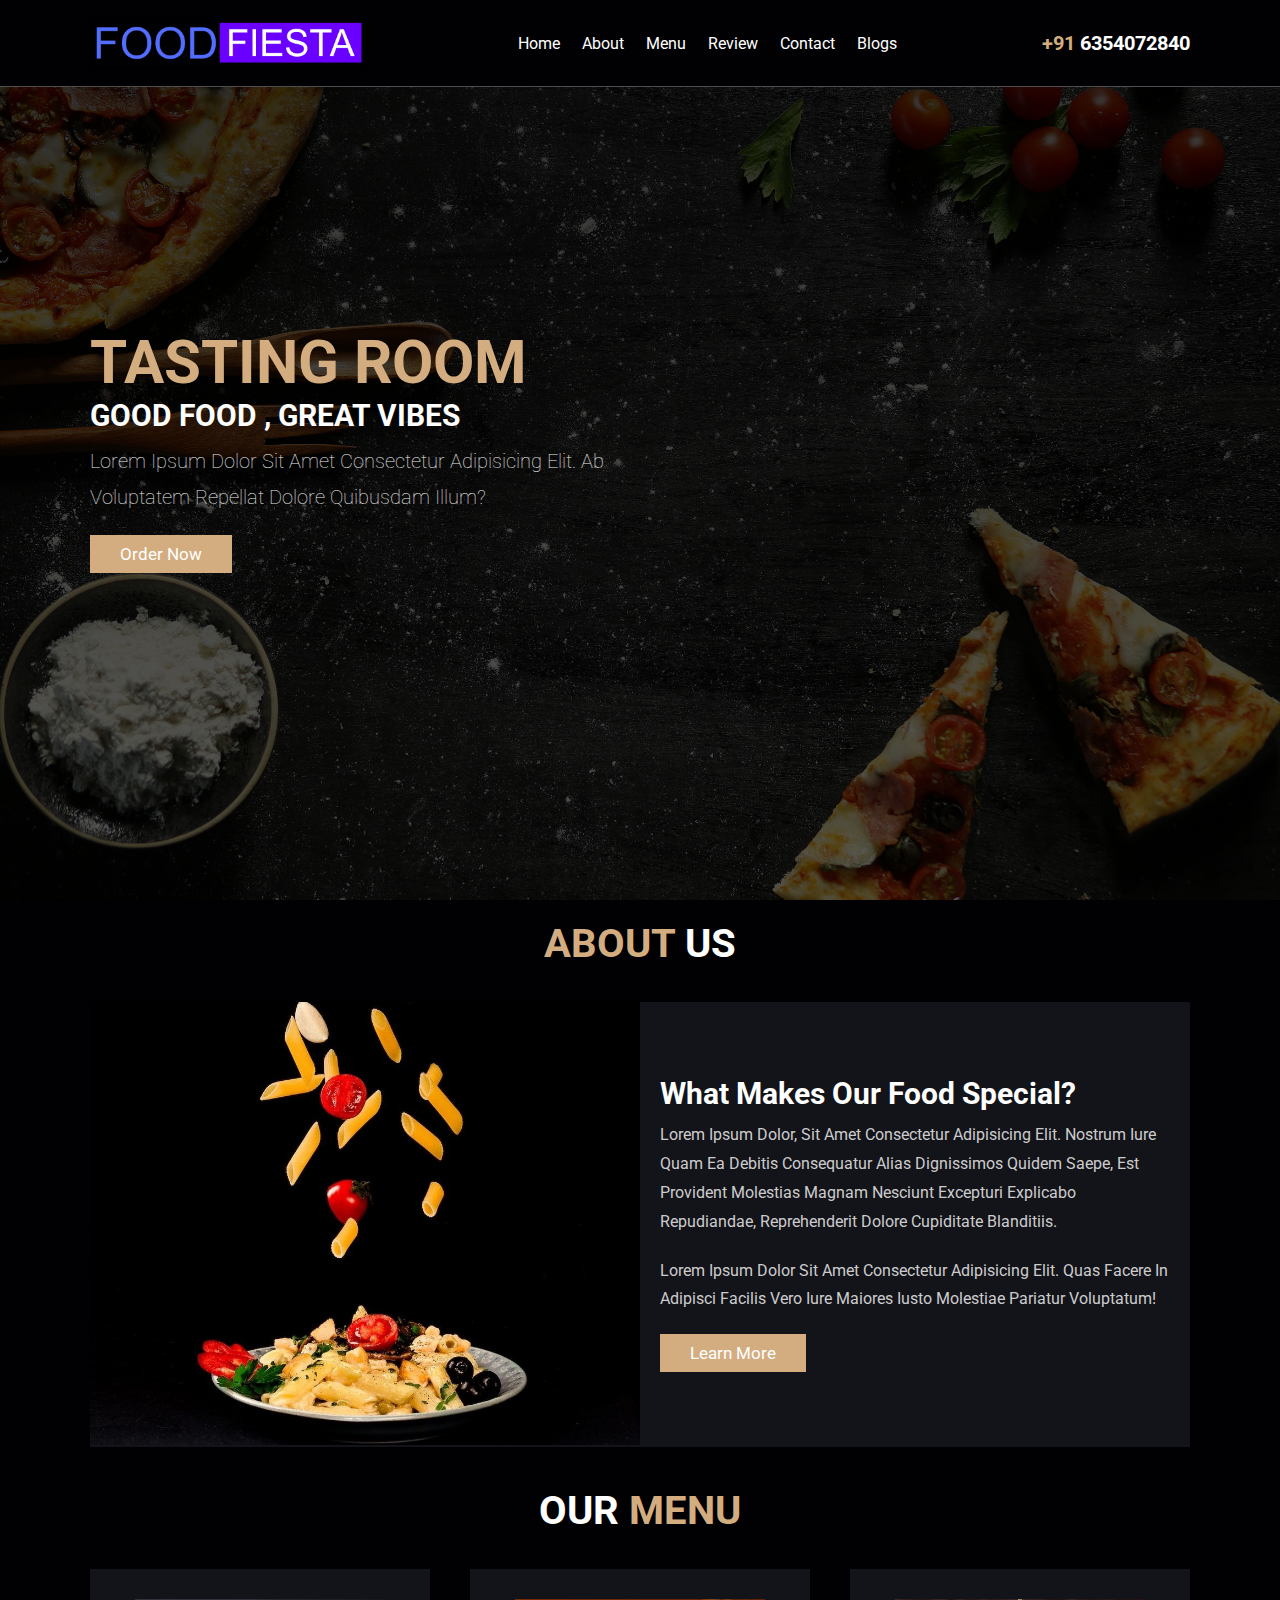
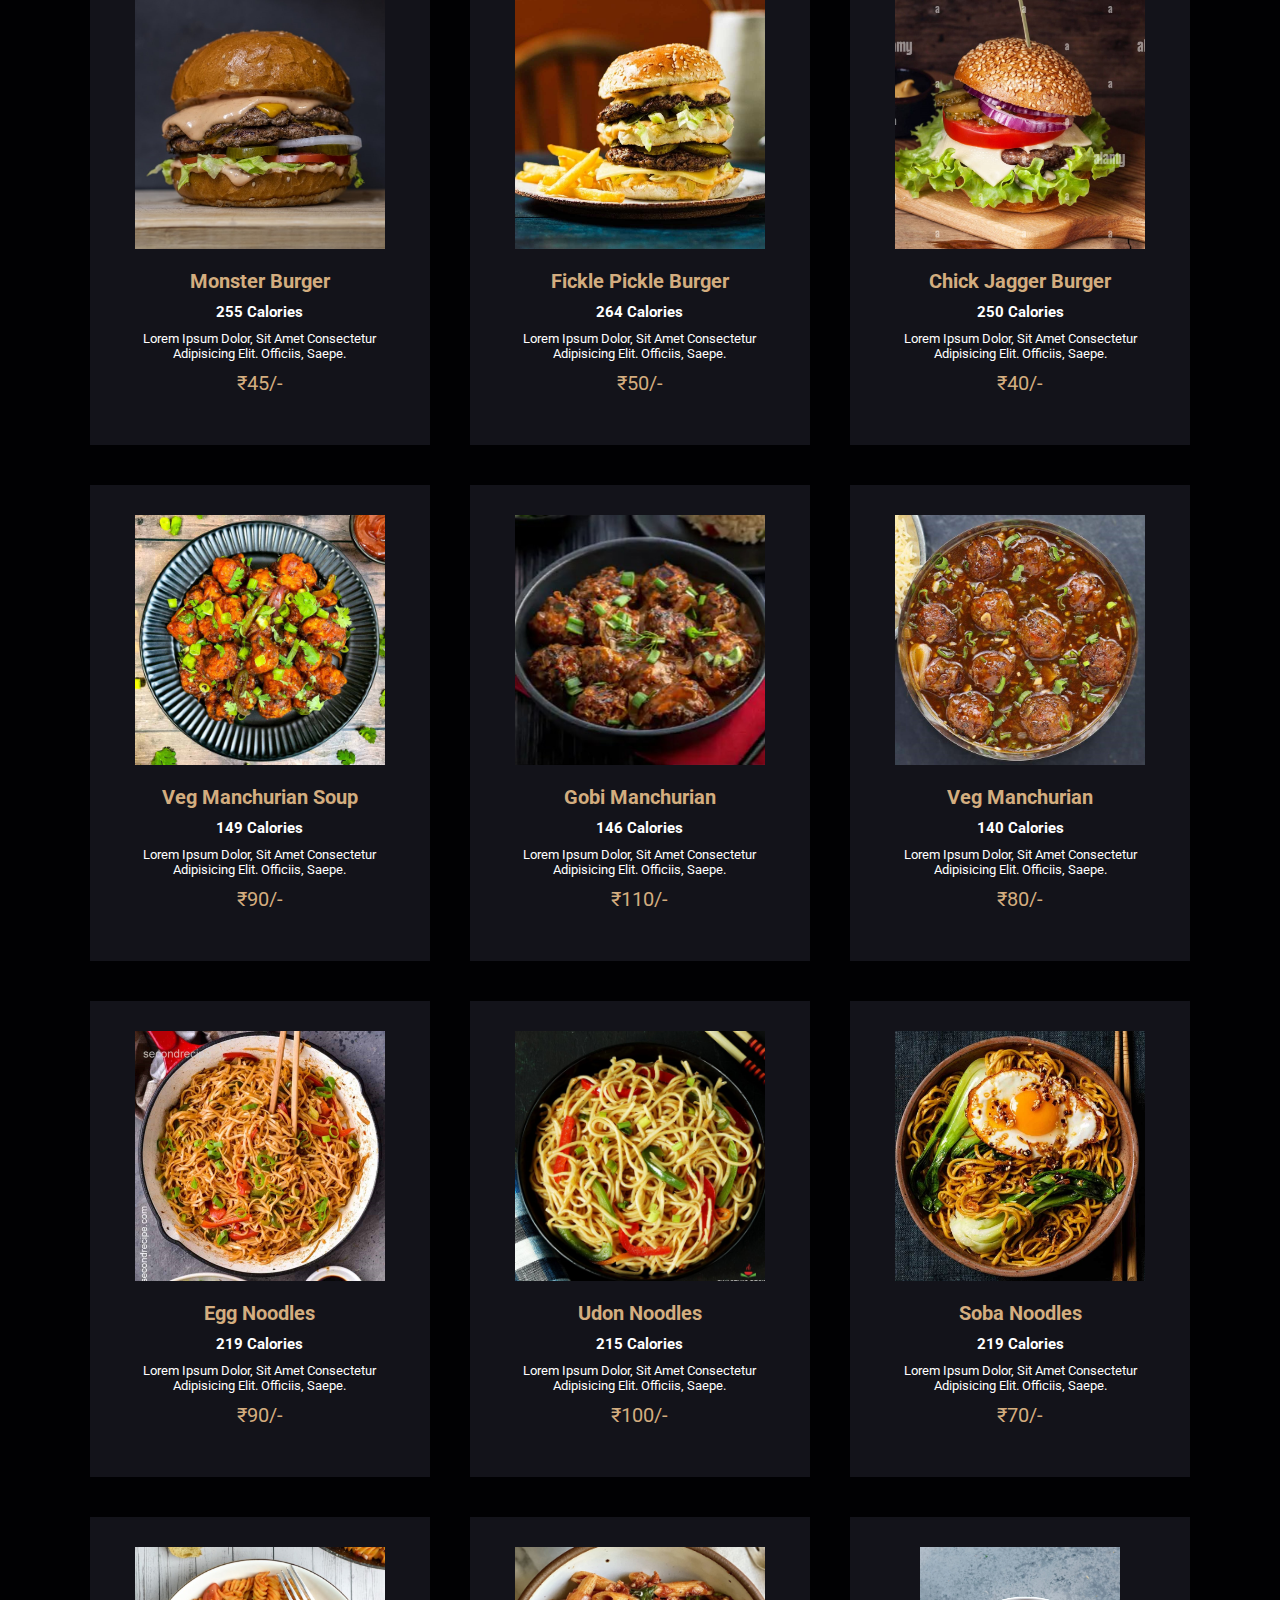
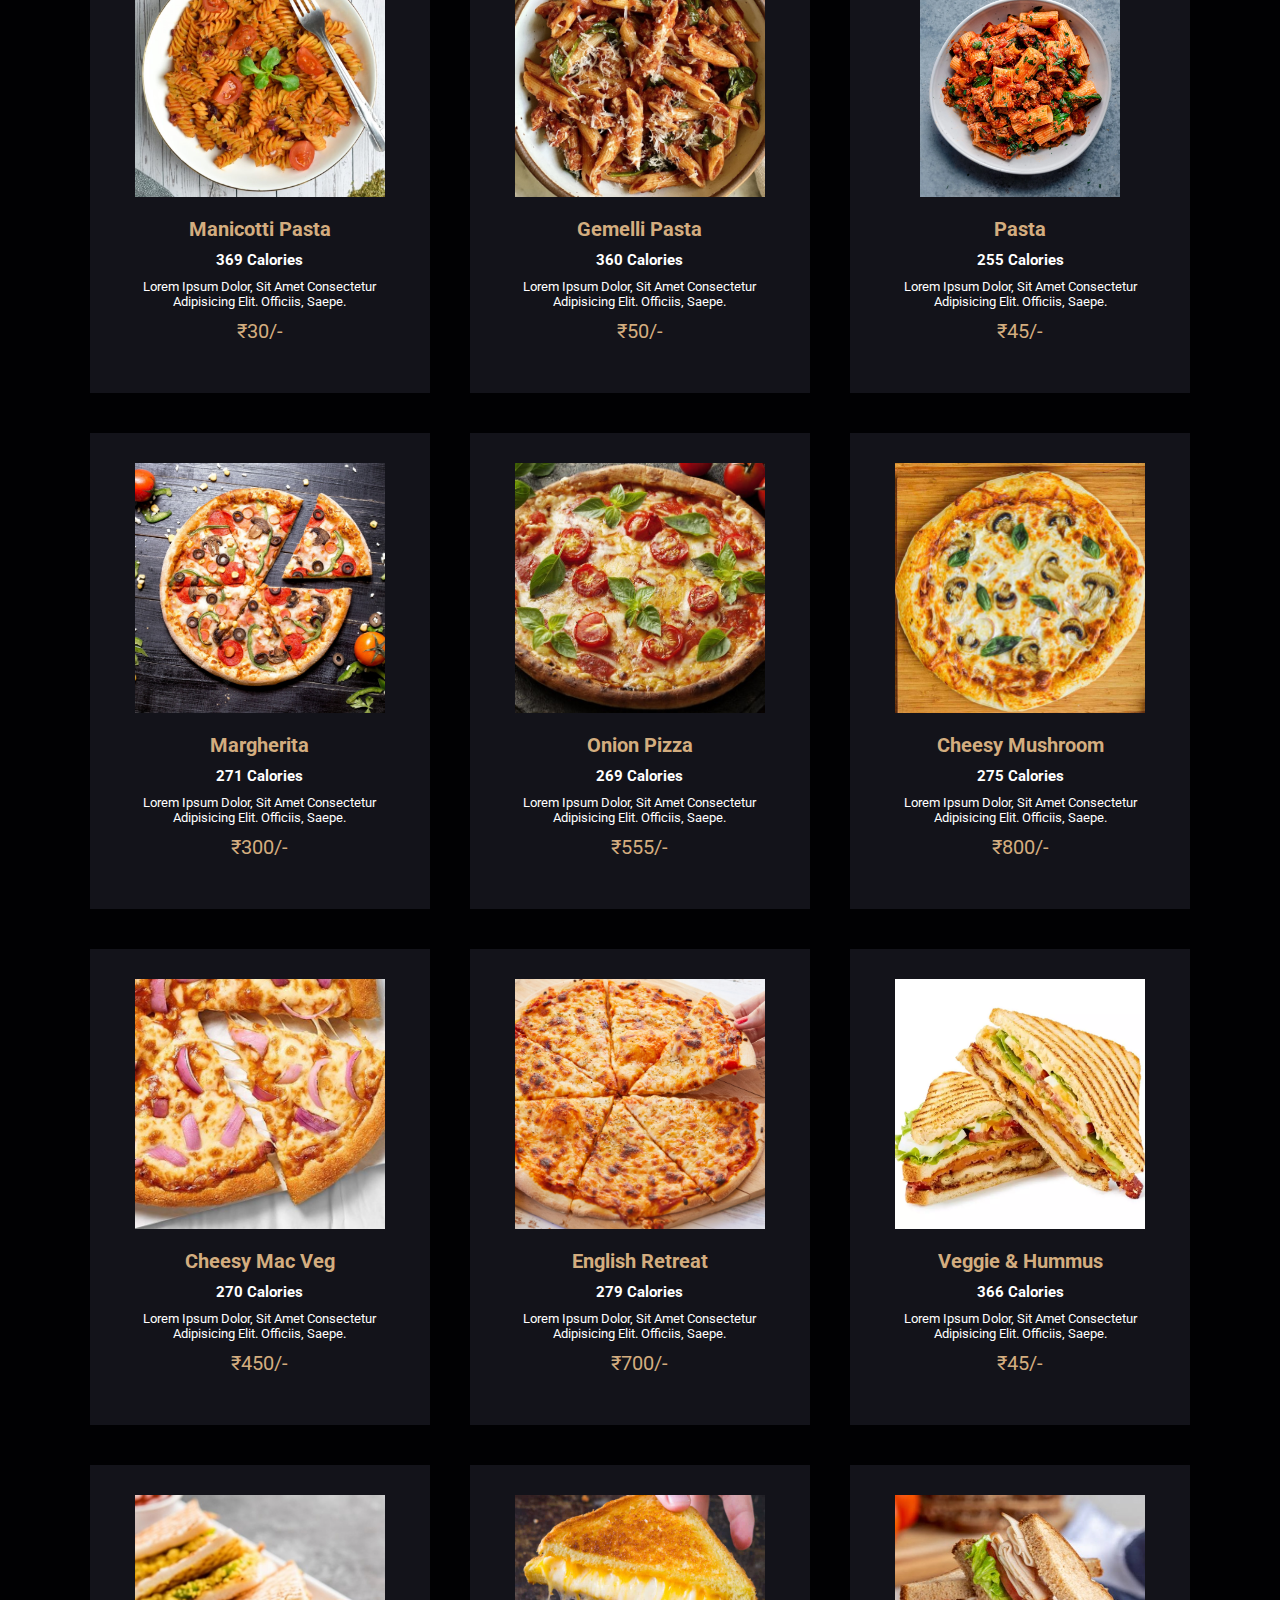
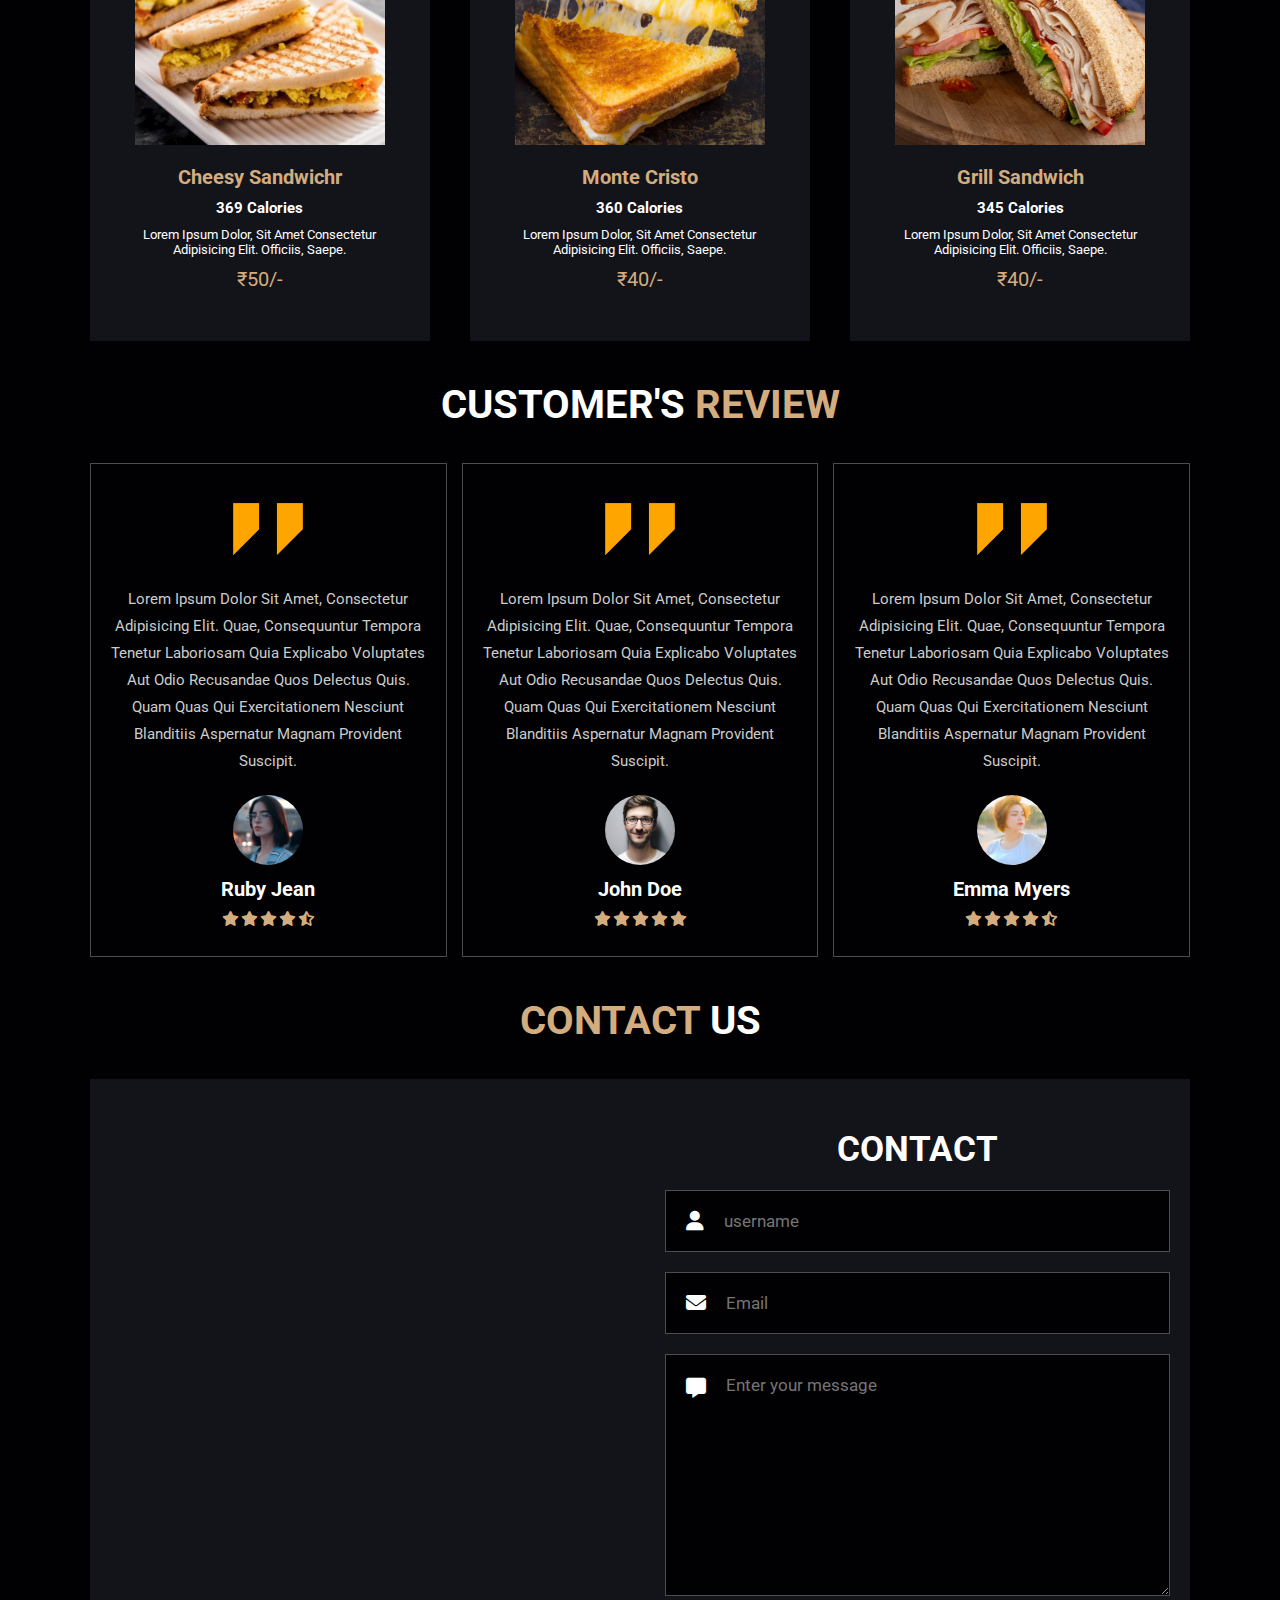
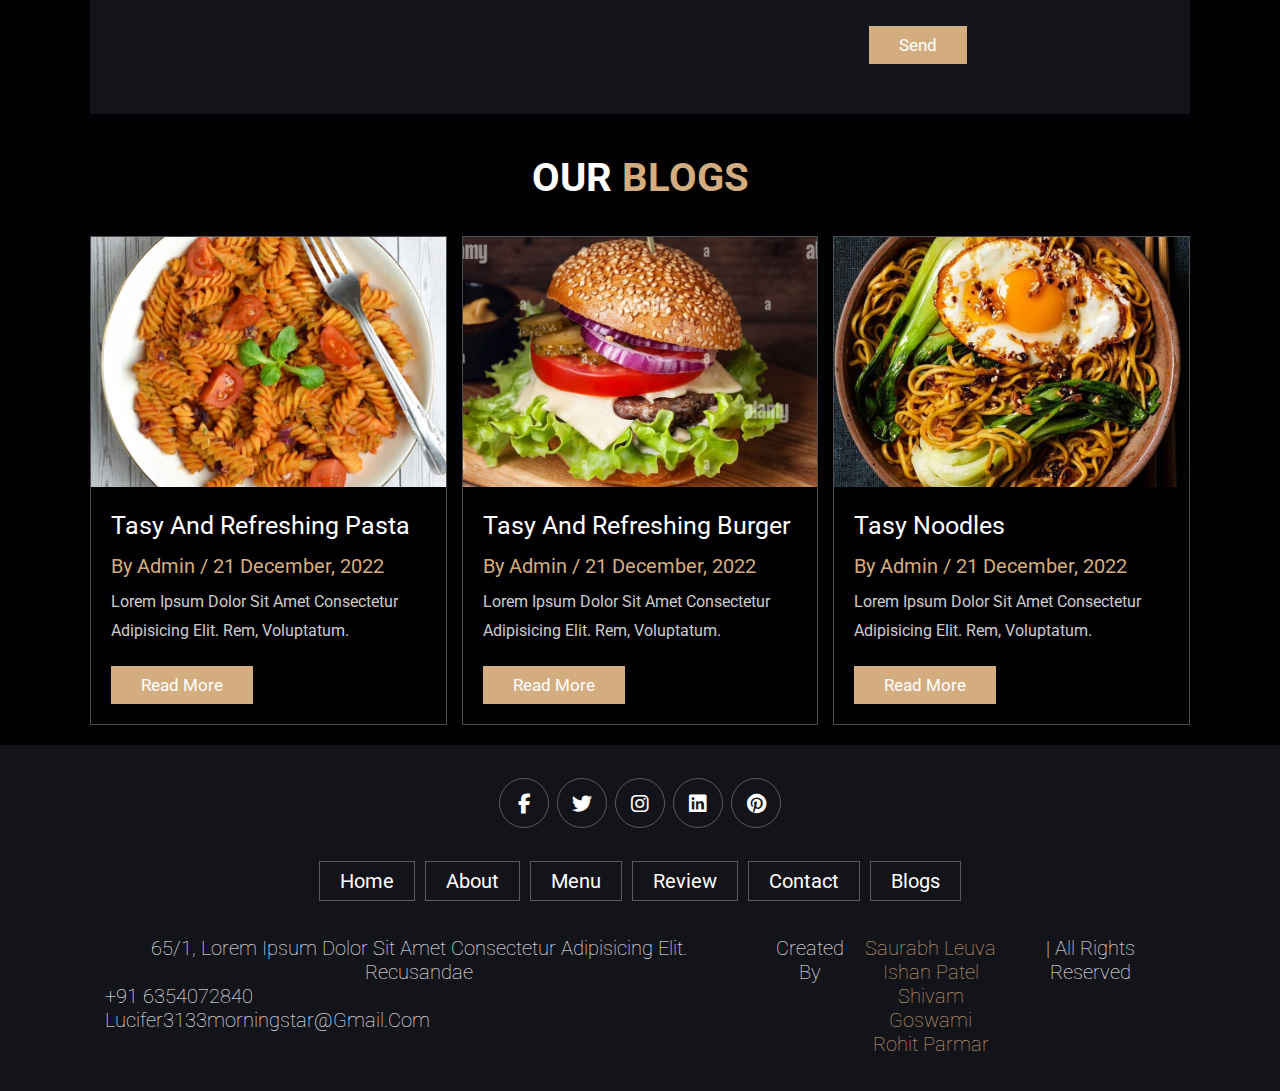
==== index.html @ f341e5fa "first commit" ====
<!DOCTYPE html>
<html lang="en">
<head>
    <meta charset="UTF-8">
    <meta http-equiv="X-UA-Compatible" content="IE=edge">
    <meta name="viewport" content="width=device-width, initial-scale=1.0">
    <title>Online Food Ordering Project | Tasting Room Restaurant</title>
    <!-- -------------------- font awesome link -----------  -->
    <link rel="stylesheet" href="https://cdnjs.cloudflare.com/ajax/libs/font-awesome/6.2.1/css/all.min.css">
    <!-- ----------------------- custom css file -----------------  -->
    <link rel="stylesheet" href="style.css">
</head>
<body>
    
<!-- -------------------------------------------- Header ---------------------------------------  -->

<header class="header">

    <a href="index.html" class="logo">
        <img src="images/logo.png" alt="logo">
    </a>

    <nav class="navbar">
        <a href="#home">home</a>
        <a href="#about">about</a>
        <a href="#menu">menu</a>
        <a href="#review">review</a>
        <a href="#contact">contact</a>
        <a href="#blogs">blogs</a>
    </nav>

    <div>
        <h2 class="number">
            <span class="no">+91</span> 6354072840
        </h2>
    </div>

</header>


<!-- ------------------------------------------ home section -------------------------------------  -->
<section class="home" id="home">

    <div class="content">
        <h3>Tasting Room</h3>
        <h5>good food , great vibes</h5>
        <p>Lorem ipsum dolor sit amet consectetur adipisicing elit. Ab voluptatem repellat dolore quibusdam illum?</p>
        <a href="#menu" class="btn">order now</a>
    </div>

</section>

    
<!-- ------------------------------------------ about section ------------------------------------  -->
<section class="about" id="about">

    <h1 class="heading"><span>about</span> us </h1>

    <div class="row">

        <div class="image">
            <img src="images/aboutbg.jpg" alt="">
        </div>

        <div class="content">
            <h3>what makes our food special?</h3>
            <p>Lorem ipsum dolor, sit amet consectetur adipisicing elit. Nostrum iure quam ea debitis consequatur alias dignissimos quidem saepe, est provident molestias magnam nesciunt excepturi explicabo repudiandae, reprehenderit dolore cupiditate blanditiis.</p>
            <p>Lorem ipsum dolor sit amet consectetur adipisicing elit. Quas facere in adipisci facilis vero iure maiores iusto molestiae pariatur voluptatum!</p>
            <a href="#" class="btn">learn more</a>
        </div>

    </div>

</section>


<!-- ------------------------------------------- Menu -------------------------------------------  -->
<section class="menu" id="menu">

    <h1 class="heading"> our <span>menu</span></h1>

    <div class="box-container">
        <div class="box">
            <img src="images/burger(2).jpg" alt="">
            <div class="content">
                <h3>Monster Burger</h3>
                <h4>255 Calories</h4>
                <p>Lorem ipsum dolor, sit amet consectetur adipisicing elit. Officiis, saepe.</p>
                <div class="price">₹45/-</div>
            </div>
        </div>
        <div class="box">
            <img src="images/burger(3).jpg" alt="">
            <div class="content">
                <h3>Fickle Pickle Burger</h3>
                <h4>264 Calories</h4>
                <p>Lorem ipsum dolor, sit amet consectetur adipisicing elit. Officiis, saepe.</p>
                <div class="price">₹50/-</div>
            </div>
        </div>
        <div class="box">
            <img src="images/burger(4).jpg" alt="">
            <div class="content">
                <h3>Chick Jagger Burger</h3>
                <h4>250 Calories</h4>
                <p>Lorem ipsum dolor, sit amet consectetur adipisicing elit. Officiis, saepe.</p>
                <div class="price">₹40/-</div>
            </div>
        </div>
        <div class="box">
            <img src="images/manchurian(1).jpg" alt="">
            <div class="content">
                <h3>Veg Manchurian Soup</h3>
                <h4>149 Calories</h4>
                <p>Lorem ipsum dolor, sit amet consectetur adipisicing elit. Officiis, saepe.</p>
                <div class="price">₹90/-</div>
            </div>
        </div>
        <div class="box">
            <img src="images/manchurian(2).jpg" alt="">
            <div class="content">
                <h3>Gobi Manchurian</h3>
                <h4>146 Calories</h4>
                <p>Lorem ipsum dolor, sit amet consectetur adipisicing elit. Officiis, saepe.</p>
                <div class="price">₹110/-</div>
            </div>
        </div>
        <div class="box">
            <img src="images/manchurian(3).jpg" alt="">
            <div class="content">
                <h3>Veg Manchurian</h3>
                <h4>140 Calories</h4>
                <p>Lorem ipsum dolor, sit amet consectetur adipisicing elit. Officiis, saepe.</p>
                <div class="price">₹80/-</div>
            </div>
        </div>
        <div class="box">
            <img src="images/noodles(1).jpg" alt="">
            <div class="content">
                <h3>Egg Noodles</h3>
                <h4>219 Calories</h4>
                <p>Lorem ipsum dolor, sit amet consectetur adipisicing elit. Officiis, saepe.</p>
                <div class="price">₹90/-</div>
            </div>
        </div>
        <div class="box">
            <img src="images/noodles(2).jpg" alt="">
            <div class="content">
                <h3>Udon Noodles</h3>
                <h4>215 Calories</h4>
                <p>Lorem ipsum dolor, sit amet consectetur adipisicing elit. Officiis, saepe.</p>
                <div class="price">₹100/-</div>
            </div>
        </div>
        <div class="box">
            <img src="images/noodles(3).jpg" alt="">
            <div class="content">
                <h3>Soba Noodles</h3>
                <h4>219 Calories</h4>
                <p>Lorem ipsum dolor, sit amet consectetur adipisicing elit. Officiis, saepe.</p>
                <div class="price">₹70/-</div>
            </div>
        </div>
        <div class="box">
            <img src="images/pasta(2).jpg" alt="">
            <div class="content">
                <h3>Manicotti Pasta</h3>
                <h4>369 Calories</h4>
                <p>Lorem ipsum dolor, sit amet consectetur adipisicing elit. Officiis, saepe.</p>
                <div class="price">₹30/-</div>
            </div>
        </div>
        <div class="box">
            <img src="images/pasta(4).jpg" alt="">
            <div class="content">
                <h3>Gemelli Pasta</h3>
                <h4>360 Calories</h4>
                <p>Lorem ipsum dolor, sit amet consectetur adipisicing elit. Officiis, saepe.</p>
                <div class="price">₹50/-</div>
            </div>
        </div>
        <div class="box">
            <img src="images/pasta(3).webp" alt="">
            <div class="content">
                <h3>pasta</h3>
                <h4>255 Calories</h4>
                <p>Lorem ipsum dolor, sit amet consectetur adipisicing elit. Officiis, saepe.</p>
                <div class="price">₹45/-</div>
            </div>
        </div>
        <div class="box">
            <img src="images/pizza(1).jpg" alt="">
            <div class="content">
                <h3>Margherita</h3>
                <h4>271 Calories</h4>
                <p>Lorem ipsum dolor, sit amet consectetur adipisicing elit. Officiis, saepe.</p>
                <div class="price">₹300/-</div>
            </div>
        </div>
        <div class="box">
            <img src="images/pizza(2).jpg" alt="">
            <div class="content">
                <h3>Onion Pizza</h3>
                <h4>269 Calories</h4>
                <p>Lorem ipsum dolor, sit amet consectetur adipisicing elit. Officiis, saepe.</p>
                <div class="price">₹555/-</div>
            </div>
        </div>
        <div class="box">
            <img src="images/pizza(3).jpg" alt="">
            <div class="content">
                <h3>Cheesy Mushroom</h3>
                <h4>275 Calories</h4>
                <p>Lorem ipsum dolor, sit amet consectetur adipisicing elit. Officiis, saepe.</p>
                <div class="price">₹800/-</div>
            </div>
        </div>
        <div class="box">
            <img src="images/pizza(4).jpg" alt="">
            <div class="content">
                <h3>Cheesy Mac Veg</h3>
                <h4>270 Calories</h4>
                <p>Lorem ipsum dolor, sit amet consectetur adipisicing elit. Officiis, saepe.</p>
                <div class="price">₹450/-</div>
            </div>
        </div>
        <div class="box">
            <img src="images/pizza(5).jpg" alt="">
            <div class="content">
                <h3>English Retreat</h3>
                <h4>279 Calories</h4>
                <p>Lorem ipsum dolor, sit amet consectetur adipisicing elit. Officiis, saepe.</p>
                <div class="price">₹700/-</div>
            </div>
        </div>
        <div class="box">
            <img src="images/sandwich(1).webp" alt="">
            <div class="content">
                <h3>Veggie & Hummus</h3>
                <h4>366 Calories</h4>
                <p>Lorem ipsum dolor, sit amet consectetur adipisicing elit. Officiis, saepe.</p>
                <div class="price">₹45/-</div>
            </div>
        </div>
        <div class="box">
            <img src="images/sandwich(2).jpg" alt="">
            <div class="content">
                <h3>Cheesy Sandwichr</h3>
                <h4>369 Calories</h4>
                <p>Lorem ipsum dolor, sit amet consectetur adipisicing elit. Officiis, saepe.</p>
                <div class="price">₹50/-</div>
            </div>
        </div>
        <div class="box">
            <img src="images/sandwich(4).jpg" alt="">
            <div class="content">
                <h3>Monte Cristo</h3>
                <h4>360 Calories</h4>
                <p>Lorem ipsum dolor, sit amet consectetur adipisicing elit. Officiis, saepe.</p>
                <div class="price">₹40/-</div>
            </div>
        </div>
        <div class="box">
            <img src="images/sandwich(5).jpg" alt="">
            <div class="content">
                <h3>grill sandwich</h3>
                <h4>345 Calories</h4>
                <p>Lorem ipsum dolor, sit amet consectetur adipisicing elit. Officiis, saepe.</p>
                <div class="price">₹40/-</div>
            </div>
        </div>
    </div>

</section>


 <!-- ------------------------------------------ review section ------------------------------------  -->
<section class="review" id="review">

    <h1 class="heading"> customer's <span>review</span></h1>

    <div class="box-container">

        <div class="box">
            <img src="images/quote.png" alt="" class="quote">
            <p>Lorem ipsum dolor sit amet, consectetur adipisicing elit. Quae, consequuntur tempora tenetur laboriosam quia explicabo voluptates aut odio recusandae quos delectus quis. Quam quas qui exercitationem nesciunt blanditiis aspernatur magnam provident suscipit.</p>
            <img src="images/review(2).jpg" alt="" class="user">
            <h3>ruby jean</h3>
            <div class="stars">
                <i class="fas fa-star"></i>
                <i class="fas fa-star"></i>
                <i class="fas fa-star"></i>
                <i class="fas fa-star"></i>
                <i class="fas fa-star-half-alt"></i>
            </div>
        </div>

        <div class="box">
            <img src="images/quote.png" alt="" class="quote">
            <p>Lorem ipsum dolor sit amet, consectetur adipisicing elit. Quae, consequuntur tempora tenetur laboriosam quia explicabo voluptates aut odio recusandae quos delectus quis. Quam quas qui exercitationem nesciunt blanditiis aspernatur magnam provident suscipit.</p>
            <img src="images/review(1).jpg" alt="" class="user">
            <h3>john doe</h3>
            <div class="stars">
                <i class="fas fa-star"></i>
                <i class="fas fa-star"></i>
                <i class="fas fa-star"></i>
                <i class="fas fa-star"></i>
                <i class="fas fa-star"></i>
            </div>
        </div>

        <div class="box">
            <img src="images/quote.png" alt="" class="quote">
            <p>Lorem ipsum dolor sit amet, consectetur adipisicing elit. Quae, consequuntur tempora tenetur laboriosam quia explicabo voluptates aut odio recusandae quos delectus quis. Quam quas qui exercitationem nesciunt blanditiis aspernatur magnam provident suscipit.</p>
            <img src="images/review(3).jpg" alt="" class="user">
            <h3>emma myers</h3>
            <div class="stars">
                <i class="fas fa-star"></i>
                <i class="fas fa-star"></i>
                <i class="fas fa-star"></i>
                <i class="fas fa-star"></i>
                <i class="fas fa-star-half-alt"></i>
            </div>
        </div>

    </div>

</section>


 <!-- ------------------------------------------ contact section -----------------------------------  -->
<section class="contact" id="contact">

    <h1 class="heading"><span>contact</span> us </h1>

    <div class="row">

        <iframe class="map" src="https://www.google.com/maps/embed?pb=!1m18!1m12!1m3!1d18937.63071170822!2d72.53918332712328!3d23.70104529142468!2m3!1f0!2f0!3f0!3m2!1i1024!2i768!4f13.1!3m3!1m2!1s0x395c4fe0be5bfbab%3A0xfc8dd1ffd166b43b!2sVisnagar%2C%20Gujarat%20384315!5e1!3m2!1sen!2sin!4v1673158131034!5m2!1sen!2sin" allowfullscreen="" loading="lazy" referrerpolicy="no-referrer-when-downgrade"></iframe>

        <form action="https://formspree.io/f/mayzpkwr" method="POST">
            <h3>contact</h3>
            <div class="inputbox">
                <span class="fas fa-user"></span>
                <input type="text" placeholder="username" name="username" required>
            </div>
            <div class="inputbox">
                <span class="fas fa-envelope"></span>
                <input type="email" placeholder="Email" name="email" required>
            </div>
            <div class="messagebox">
                <span class="fas fa-message"></span>
                <textarea name="message" cols="60" rows="10" placeholder="Enter your message" required></textarea>
            </div>
            <input type="submit" value="send" class="btn">
        </form>

    </div>

</section>


 <!-- ------------------------------------------ blogs section -------------------------------------  -->
<section class="blogs" id="blogs">

    <h1 class="heading"> our <span>blogs</span></h1>

    <div class="box-container">

        <div class="box">
            <div class="image">
                <img src="images/pasta(2).jpg" alt="">
            </div>
            <div class="content">
                <a href="#" class="title">tasy and refreshing pasta</a>
                <span>by admin / 21 december, 2022</span>
                <p>Lorem ipsum dolor sit amet consectetur adipisicing elit. Rem, voluptatum.</p>
                <a href="#" class="btn">read more</a>
            </div>
        </div>

        <div class="box">
            <div class="image">
                <img src="images/burger(4).jpg" alt="">
            </div>
            <div class="content">
                <a href="#" class="title">tasy and refreshing burger</a>
                <span>by admin / 21 december, 2022</span>
                <p>Lorem ipsum dolor sit amet consectetur adipisicing elit. Rem, voluptatum.</p>
                <a href="#" class="btn">read more</a>
            </div>
        </div>

        <div class="box">
            <div class="image">
                <img src="images/noodles(3).jpg" alt="">
            </div>
            <div class="content">
                <a href="#" class="title">tasy noodles</a>
                <span>by admin / 21 december, 2022</span>
                <p>Lorem ipsum dolor sit amet consectetur adipisicing elit. Rem, voluptatum.</p>
                <a href="#" class="btn">read more</a>
            </div>
        </div>

    </div>

</section>


 <!-- ------------------------------------------ footer --------------------------------------------  -->
<section class="footer">

    <div class="share">
        <a href="#" class="fab fa-facebook-f"></a>
        <a href="#" class="fab fa-twitter"></a>
        <a href="#" class="fab fa-instagram"></a>
        <a href="#" class="fab fa-linkedin"></a>
        <a href="#" class="fab fa-pinterest"></a>
    </div>

    <div class="links">
        <a href="#home">home</a>
        <a href="#about">about</a>
        <a href="#menu">menu</a>
        <a href="#review">review</a>
        <a href="#contact">contact</a>
        <a href="#blogs">blogs</a>
    </div>

    <div class="fotter-bottom">
        <div class="footer-add">
            <div>65/1, Lorem ipsum dolor sit amet consectetur adipisicing elit. Recusandae</div>
            <div>+91 6354072840</div>
            <div>lucifer3133morningstar@gmail.com</div>
        </div>
        <div class="credit">
            <div>created by </div>
            <div class="credit-names"><span>Saurabh Leuva</span>
            <span>Ishan Patel</span>
            <span>Shivam Goswami</span>
            <span>Rohit Parmar</span></div>
            <div>| all rights reserved</div>
        </div>
    </div>

    

</section>


</body>
</html>
---- style.css ----
@import url('https://fonts.googleapis.com/css2?family=Roboto:wght@100;300;400;500;700&display=swap');

:root{
    --main-color:#d3ad7f;
    --black:#13131a;
    --bg:#010103;
    --border:.1rem solid rgba(255,255,255,.3);
}

*{
    font-family: 'Roboto', sans-serif;
    margin: 0;
    padding: 0;
    box-sizing: border-box;
    outline: none;
    border: none;
    text-decoration: none;
    text-transform: capitalize;
    transition: .2s linear;
}

html{
    font-size: 62.5%;
    overflow-x: hidden;
    scroll-padding-top: 9rem;
    scroll-behavior: smooth;
}

html::-webkit-scrollbar{
    width: .8rem;
}

html::-webkit-scrollbar-track{
    background: transparent;
}

html::-webkit-scrollbar-thumb{
    background: #fff;
    border-radius: 5rem;
}

body{
    background: var(--bg);
}

section{
    padding: 2rem 7%;
}

.heading{
    text-align: center;
    color: #fff;
    text-transform: uppercase;
    padding-bottom: 3.5rem;
    font-size: 4rem;
}

.heading span{
    color: var(--main-color);
    text-transform: uppercase;
}

.btn{
    margin-top: 1rem;
    display: inline-block;
    padding: .9rem 3rem;
    font-size: 1.7rem;
    color: #fff;
    background: var(--main-color);
    cursor: pointer;
}

.btn:hover{
    letter-spacing: .2rem;
}

 /* ------------------------------------------------------ header -------------------------------------------  */

.header{
    background: var(--bg);
    display: flex;
    align-items: center;
    justify-content: space-between;
    padding: 0.2rem 7%;
    border-bottom: var(--border);
    position: fixed;
    top: 0; left: 0; right: 0;
    z-index: 1000;
}

.header .logo img{
    height: 8rem;
}

.header .navbar a{
    margin: 0 1rem;
    font-size: 1.6rem;
    color: #fff;
}

.header .navbar a:hover{
    color: var(--main-color);
    border-bottom: .1rem solid var(--main-color);
    padding-bottom: .5rem;
}

.header .number{
    color: white;
    font-size: 2rem;
}

.header .no{
    color: var(--main-color);
    font-size: 2rem;
}


 /* ----------------------------------------- home section --------------------------------------------------  */

.home{
    min-height: 100vh;
    display: flex;
    align-items: center;
    background: linear-gradient(rgba(0,0,0,0.8),rgba(0,0,0,0.65)),url(images/headerbg.jpg) no-repeat;
    background-size: cover;
    background-position: center;
}

.home .content{
    max-width: 60rem;
}

.home .content h3{
    font-size: 6rem;
    text-transform: uppercase;
    color: var(--main-color);
}

.home .content h5{
    font-size: 3rem;
    text-transform: uppercase;
    color: #fff;
}

.home .content p{
    font-size: 2rem;
    font-weight: lighter;
    line-height: 1.8;
    padding: 1rem 0;
    color: #eee;
}

 /* ------------------------------------------ about section ----------------------------------  */

.about .row{
    display: flex;
    align-items: center;
    background: var(--black);
    flex-wrap: wrap;
}

.about .row .image{
    flex: 1 1 45rem;
}

.about .row .image img{
    width: 100%;
}

.about .row .content{
    flex: 1 1 45rem;
    padding: 2rem;
}

.about .row .content h3{
    font-size: 3rem;
    color: #fff;
}

.about .row .content p{
    font-size: 1.6rem;
    color: #ccc;
    padding: 1rem 0;
    line-height: 1.8;
}

/* ------------------------------------ menu --------------------------  */

.menu .box-container{
    display: grid;
    grid-template-columns: repeat(auto-fit, minmax(26rem, 1fr));
    gap: 4rem;
}

.menu .box-container .box{
    display: flex;
    flex-direction: column;
    padding: 3rem;
    text-align: center;
    align-items: center;
    background-color: var(--black);
    transition: 0.5s;
}

.menu .box-container .box img{
    height: 25rem;
    inline-size: fit-content;
}

.menu .box-container .box .content{
    color: #fff;
    margin: 2rem;
}

.menu .box-container .box .content h3{
    font-size: 2rem;
    color: var(--main-color);
}

.menu .box-container .box .content h4{
    font-size: 1.5rem;
    margin: 1rem;
}

.menu .box-container .box .content p{
    font-size: 1.3rem;
}

.menu .box-container .box .content .price{
    font-size: 2rem;
    margin-top: 1rem;
    color: var(--main-color);
}





 /* --------------------------------- review section -----------------------------------  */

.review .box-container{
    display: grid;
    grid-template-columns: repeat(auto-fit, minmax(30rem, 1fr));
    gap: 1.5rem;
}

.review .box-container .box{
    border: var(--border);
    text-align: center;
    padding: 3rem 2rem;
}

.review .box-container .box .quote{
    height: 7rem;
    width: 7rem;
}

.review .box-container .box p{
    font-size: 1.5rem;
    line-height: 1.8;
    color: #ccc;
    padding: 2rem 0;
}

.review .box-container .box .user{
    height: 7rem;
    width: 7rem;
    border-radius: 50%;
    object-fit: cover;
}

.review .box-container .box h3{
    padding: 1rem 0;
    font-size: 2rem;
    color: #fff;
}

.review .box-container .box .stars i{
    font-size: 1.5rem;
    color: var(--main-color);
}

 /* --------------------------------- contact section -----------------------  */

.contact .row{
    display: flex;
    background: var(--black);
    flex-wrap: wrap;
    gap: 1rem;
}

.contact .row .map{
    flex: 1 1 45rem;
    width: 100%;
    object-fit: cover;
}

.contact .row form{
    flex: 1 1 45rem;
    padding: 5rem 2rem;
    text-align: center;
}

.contact .row form h3{
    text-transform: uppercase;
    font-size: 3.5rem;
    color: #fff;
}

.contact .row form .inputbox{
    display: flex;
    align-items: center;
    margin-top: 2rem;
    margin-bottom: 2rem;
    background: var(--bg);
    border: var(--border);
}

.contact .row form .inputbox span{
    color: #fff;
    font-size: 2rem;
    padding-left: 2rem;
}

.contact .row form .inputbox input{
    width: 100%;
    padding: 2rem;
    font-size: 1.7rem;
    color: #fff;
    text-transform: none;
    background: none;
}

.contact .row form .messagebox{
    display: flex;
    margin-top: 2rem;
    margin-bottom: 2rem;
    background: var(--bg);
    border: var(--border);
}

.contact .row form .messagebox span{
    color: #fff;
    font-size: 2rem;
    padding: 2.3rem 0 0 2rem;
}

.contact .row form .messagebox textarea{
    width: 100%;
    padding: 2rem;
    font-size: 1.7rem;
    color: #fff;
    text-transform: none;
    background: none;
}

/* ----------------------------------- blogs section -------------------------------------  */

.blogs .box-container{
    display: grid;
    grid-template-columns: repeat(auto-fit, minmax(30rem, 1fr));
    gap: 1.5rem;
}

.blogs .box-container .box{
    border: var(--border);
}

.blogs .box-container .box .image{
    height: 25rem;
    overflow: hidden;
    width: 100%;
}

.blogs .box-container .box .image img{
    height: 100%;
    object-fit: cover;
    width: 100%;
}

.blogs .box-container .box:hover .image img{
    transform: scale(1.2);
}

.blogs .box-container .box .content{
    padding: 2rem;
}

.blogs .box-container .box .content .title{
    font-size: 2.5rem;
    line-height: 1.5;
    color: #fff;
}

.blogs .box-container .box .content .title:hover{
    color: var(--main-color);
}

.blogs .box-container .box .content span{
    color: var(--main-color);
    display: block;
    padding-top: 1rem;
    font-size: 2rem;
}

.blogs .box-container .box .content p{
    font-size: 1.6rem;
    line-height: 1.8;
    color: #ccc;
    padding: 1rem 0;
}


/* --------------------------------------------- footer -------------------------------  */

.footer{
    background: var(--black);
    text-align: center;
}

.footer .share{
    padding: 1rem 0;
}

.footer .share a{
    height: 5rem;
    width: 5rem;
    line-height: 5rem;
    font-size: 2rem;
    color: #fff;
    border: var(--border);
    margin: .3rem;
    border-radius: 50%;
}

.footer .share a:hover{
    background: var(--main-color);
}

.footer .links{
    display: flex;
    justify-content: center;
    flex-wrap: wrap;
    padding: 2rem 0;
    gap: 1rem;
}

.footer .links a{
    padding: .7rem 2rem;
    color: #fff;
    border: var(--border);
    font-size: 2rem;
}

.footer .links a:hover{
    background: var(--main-color);
}

.fotter-bottom{
    display: flex;
    justify-content: space-between;
}

.footer-add{
    display: flex;
    flex-direction: column;
    align-items: flex-start;
    font-size: 2rem;
    color: #fff;
    font-weight: lighter;
    padding: 1.5rem;
}

.footer .credit{
    display: flex;
    justify-content: center;
    font-size: 2rem;
    color: #fff;
    font-weight: lighter;
    padding: 1.5rem;
}

.footer .credit span{
    color: var(--main-color);
}

.credit-names{
    display: flex;
    flex-direction: column;
}


/* ----------------------------------- media queries ---------------------  */

@media (max-width:991px){
    
    html{
        font-size: 55%;
    }

    .header{
        padding: 1.5rem 2rem;
    }

    section{
        padding: 2rem;
    }

}

@media (max-width:991px){
    
    .offers .slider .images img {
        height: 320px;
    }

}

@media (max-width:768px){
    
    #menu-btn{
        display: inline-block;
    }

    .home{
        background-position: left;
        justify-content: center;
        text-align: center;
    }

    .home .content h3{
        font-size: 4.5rem;
    }

    .home .content h5{
        font-size: 2.5rem;
    }

    .home .content p{
        font-size: 1.5rem;
    }

}

@media (max-width:450px){
    
    html{
        font-size: 50%;
    }
}
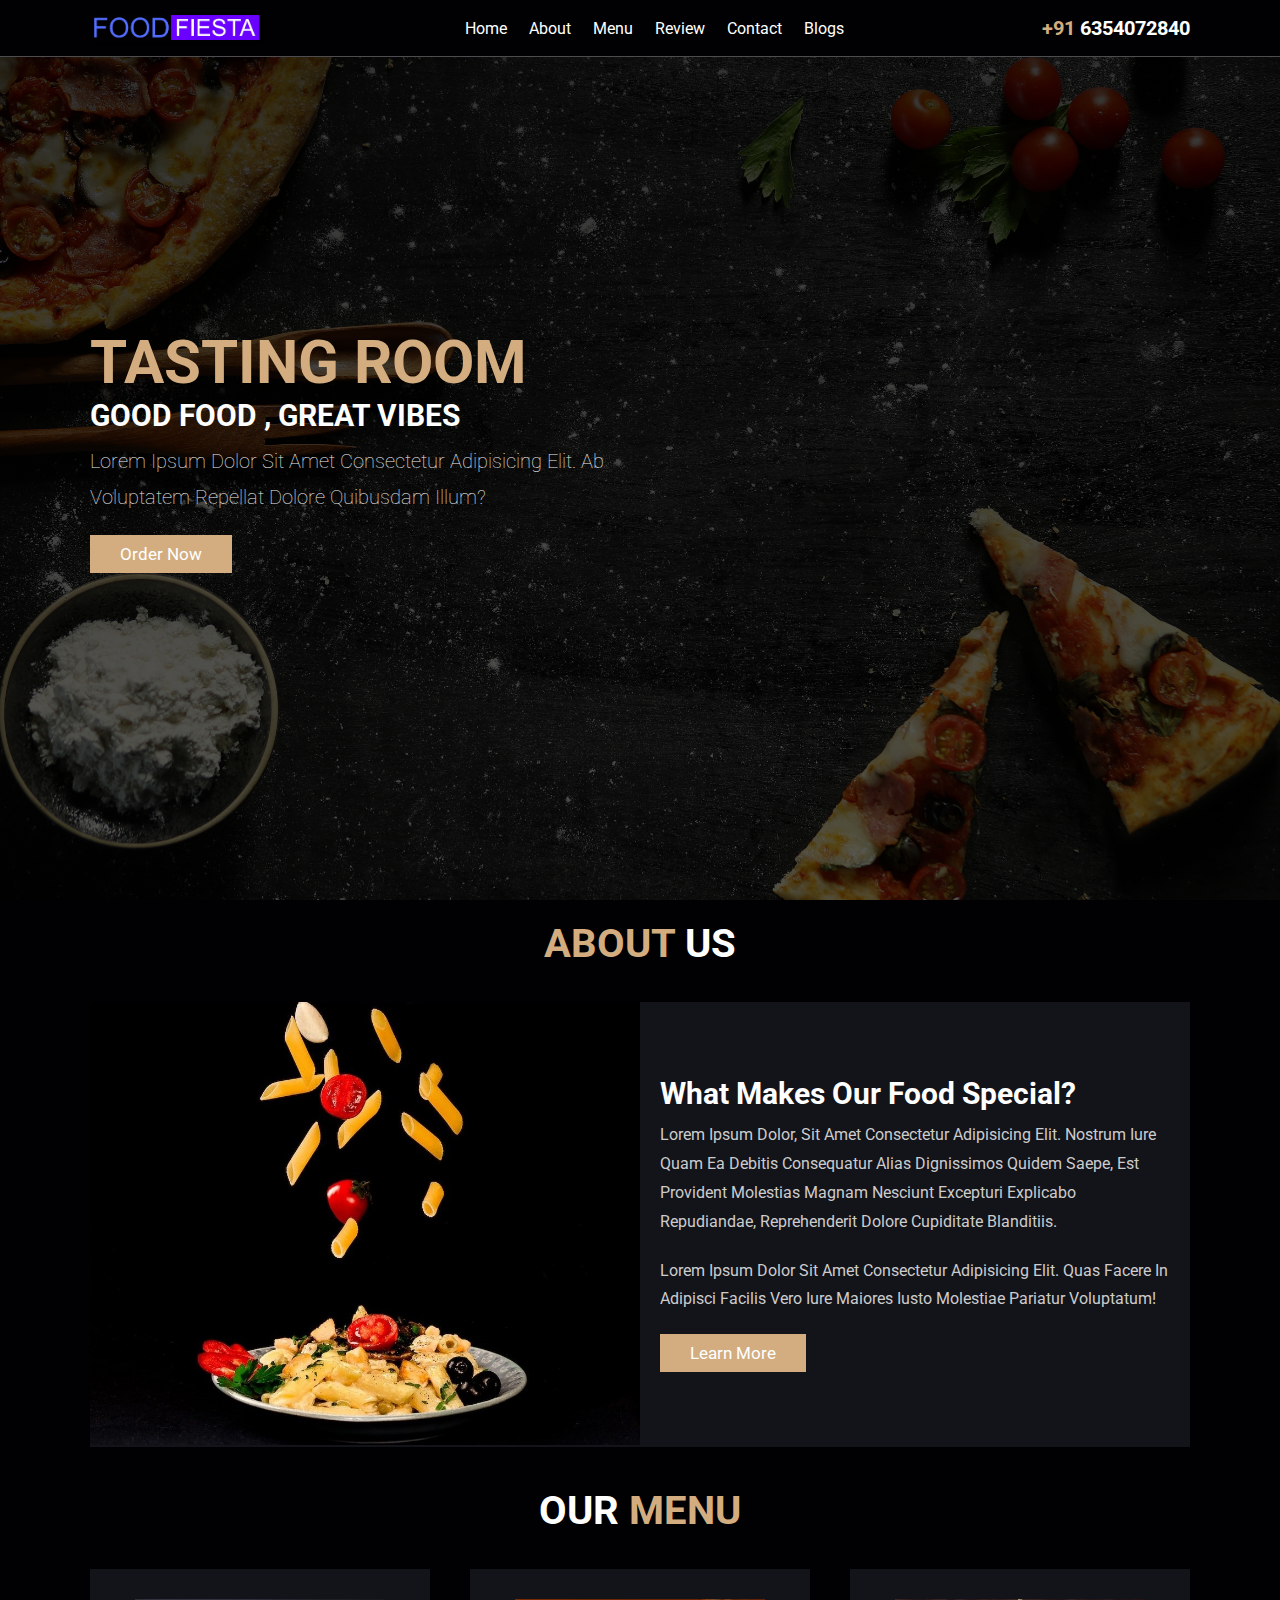
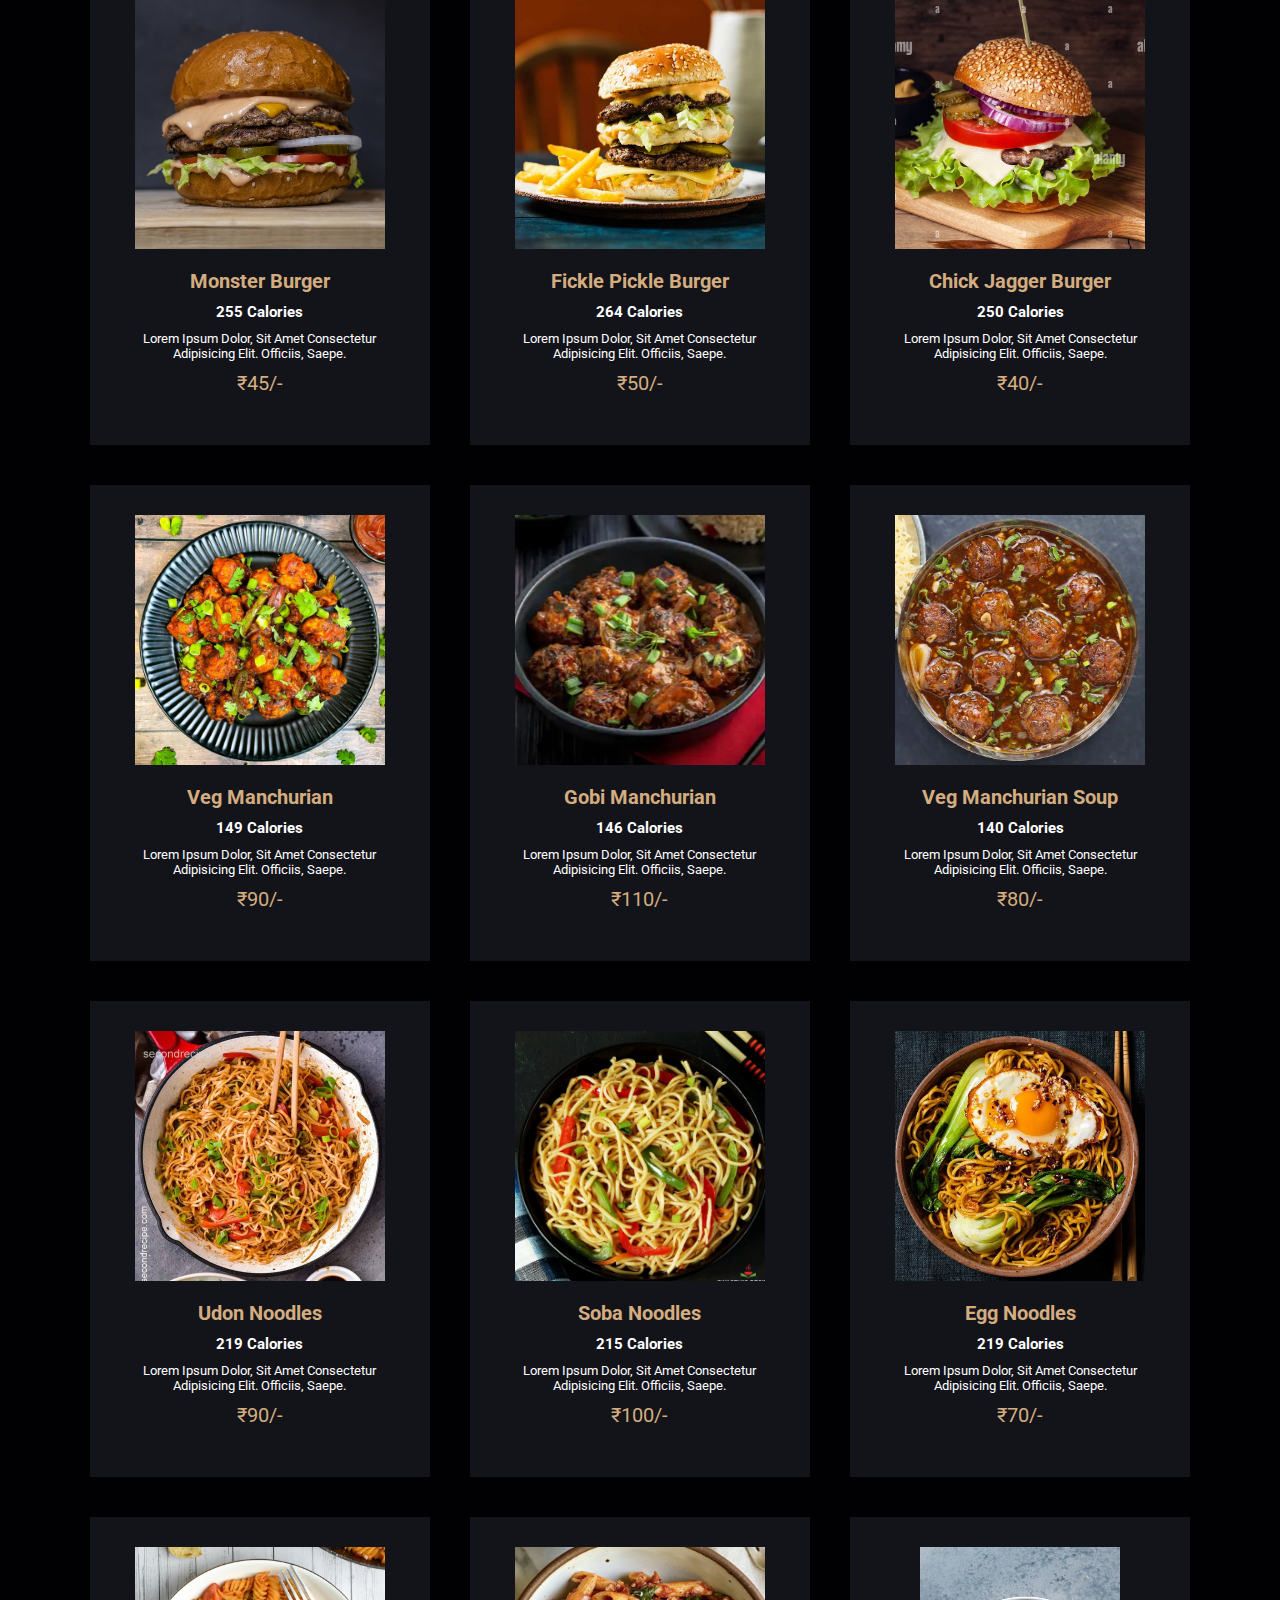
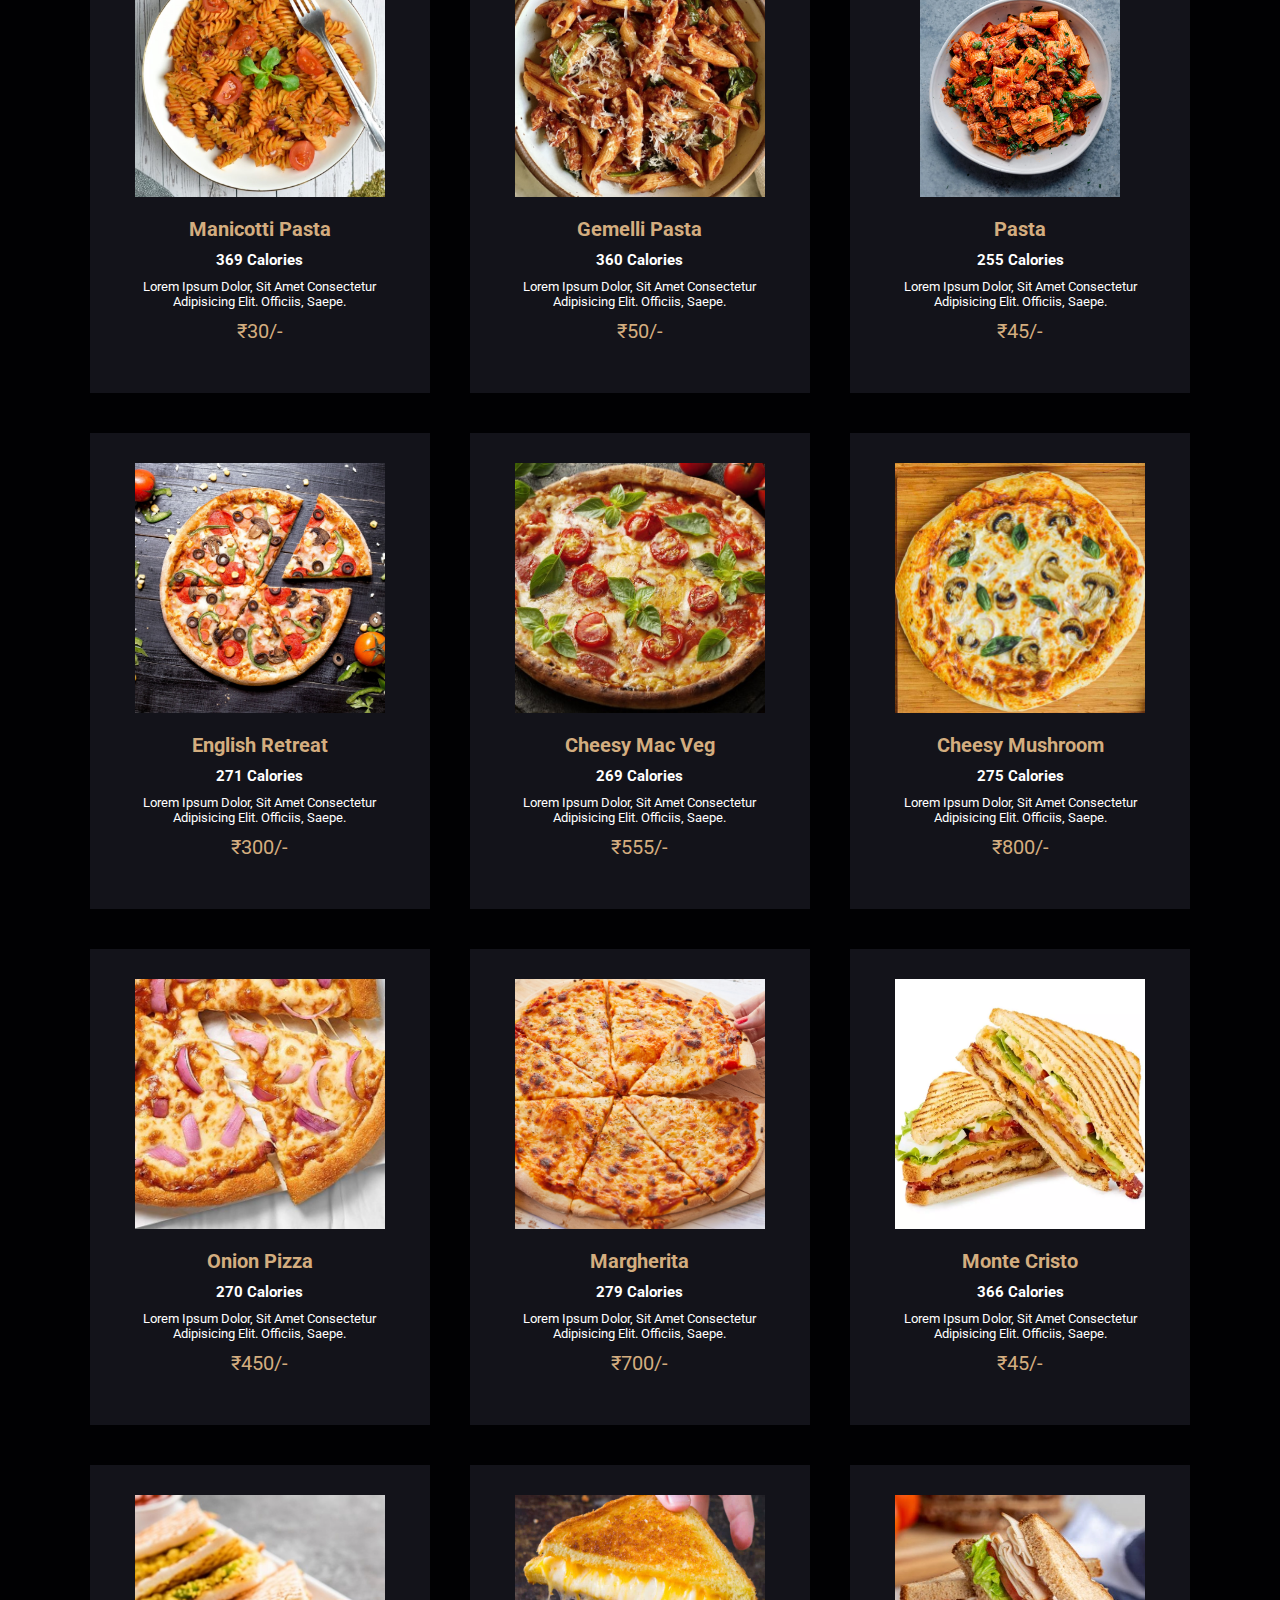
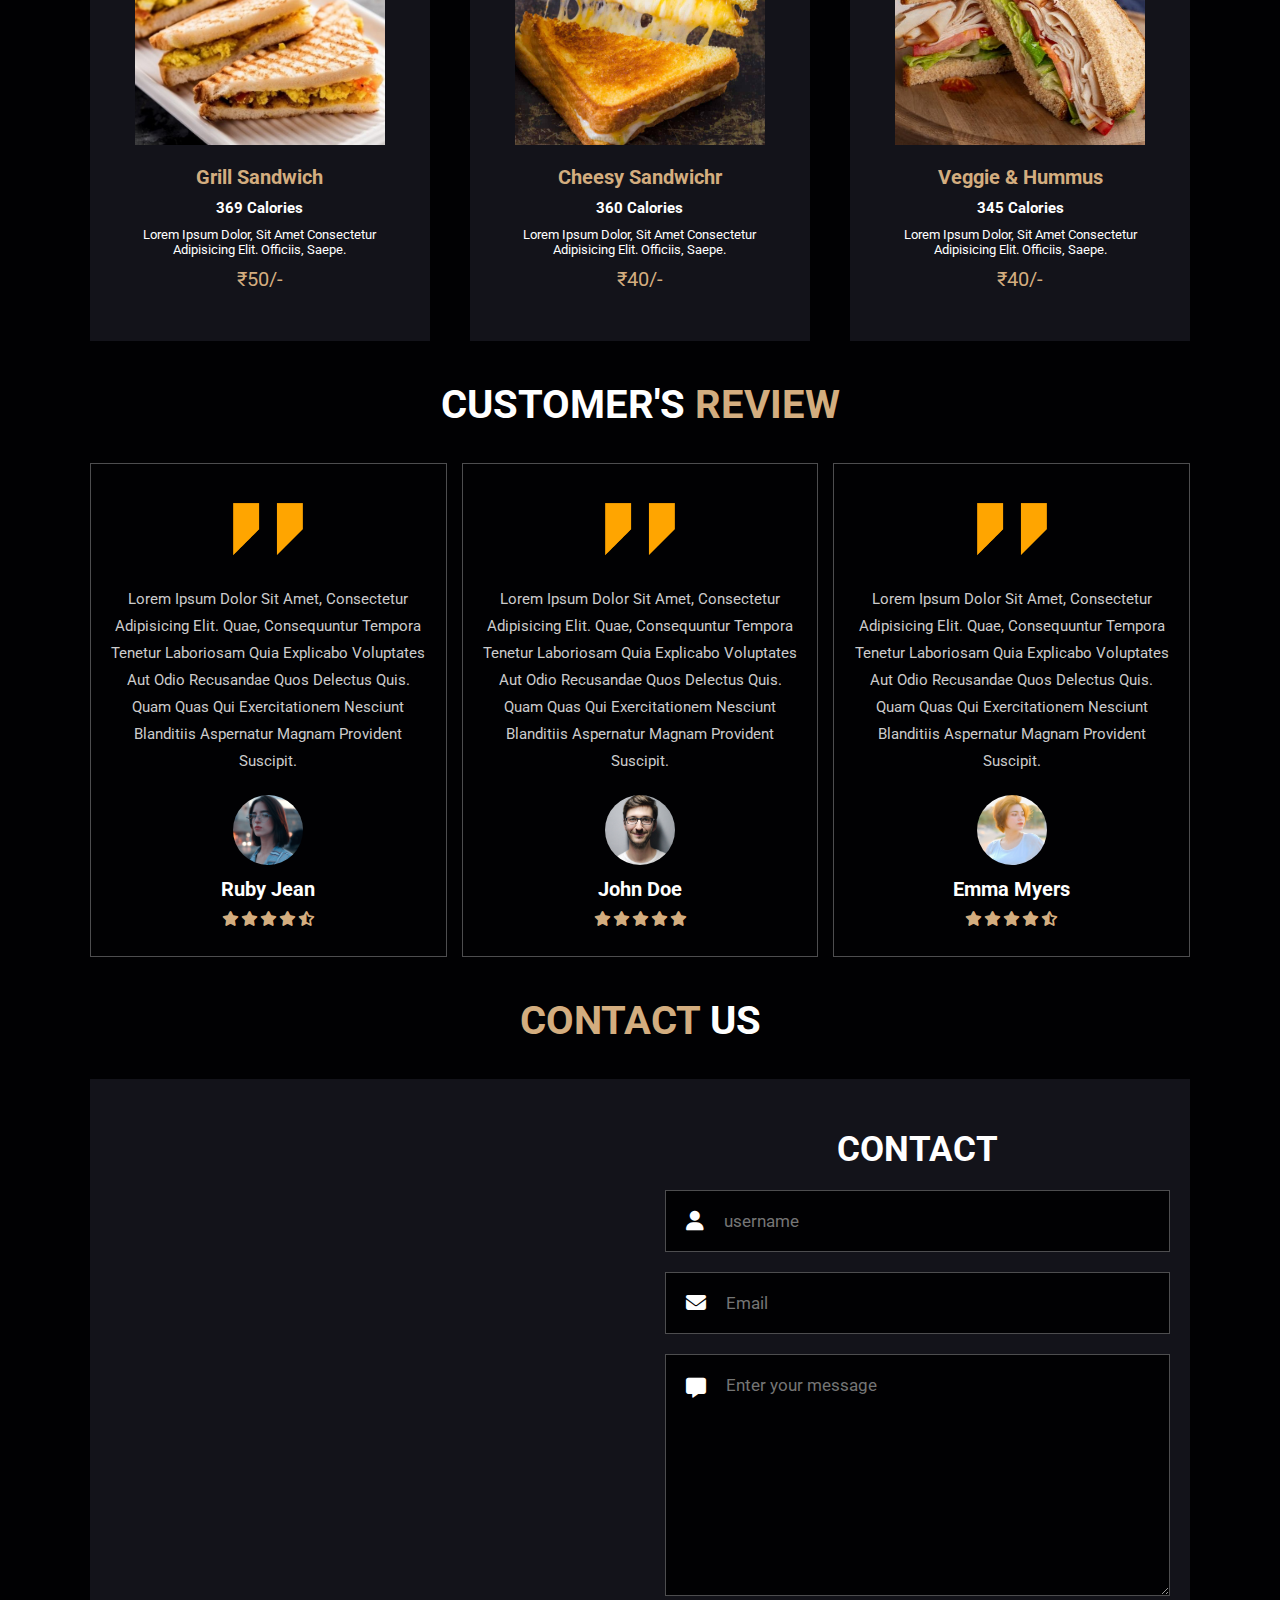
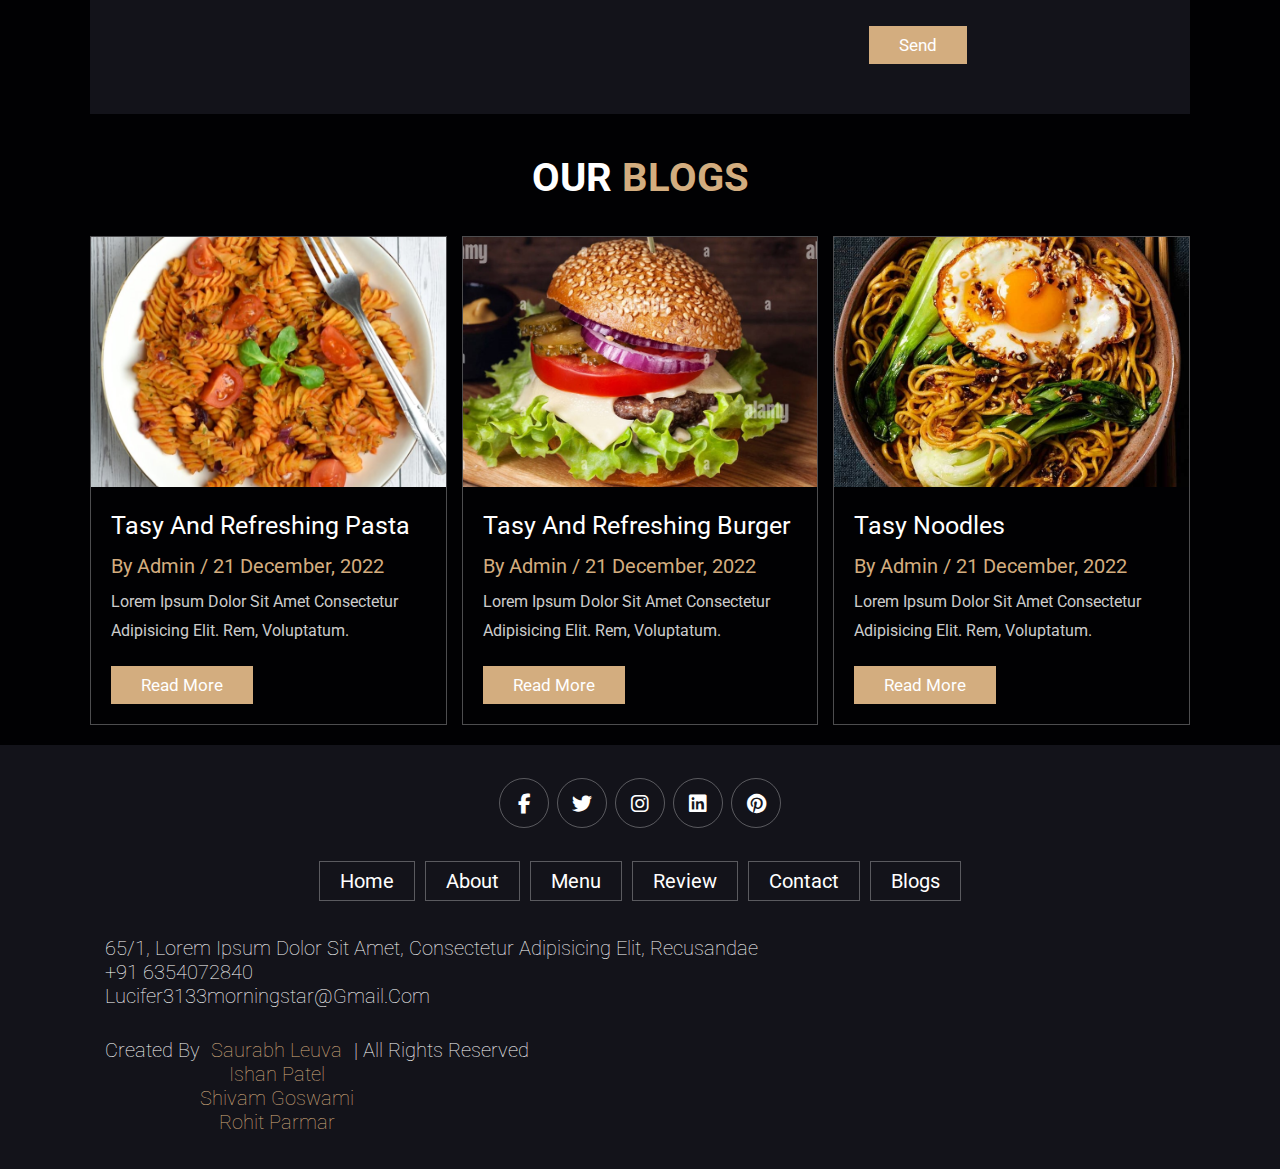
==== commit fb802318: "second commit" ====
--- a/index.html
+++ b/index.html
@@ -1,452 +1,538 @@
 <!DOCTYPE html>
 <html lang="en">
-<head>
-    <meta charset="UTF-8">
-    <meta http-equiv="X-UA-Compatible" content="IE=edge">
-    <meta name="viewport" content="width=device-width, initial-scale=1.0">
+  <head>
+    <meta charset="UTF-8" />
+    <meta http-equiv="X-UA-Compatible" content="IE=edge" />
+    <meta name="viewport" content="width=device-width, initial-scale=1.0" />
     <title>Online Food Ordering Project | Tasting Room Restaurant</title>
     <!-- -------------------- font awesome link -----------  -->
-    <link rel="stylesheet" href="https://cdnjs.cloudflare.com/ajax/libs/font-awesome/6.2.1/css/all.min.css">
+    <link
+      rel="stylesheet"
+      href="https://cdnjs.cloudflare.com/ajax/libs/font-awesome/6.2.1/css/all.min.css"
+    />
     <!-- ----------------------- custom css file -----------------  -->
-    <link rel="stylesheet" href="style.css">
-</head>
-<body>
-    
-<!-- -------------------------------------------- Header ---------------------------------------  -->
-
-<header class="header">
-
-    <a href="index.html" class="logo">
-        <img src="images/logo.png" alt="logo">
-    </a>
-
-    <nav class="navbar">
+    <link rel="stylesheet" href="style.css" />
+  </head>
+  <body>
+    <!-- -------------------------------------------- Header ---------------------------------------  -->
+
+    <header class="header">
+      <a href="index.html" class="logo">
+        <img src="images/logo.png" alt="logo" />
+      </a>
+
+      <nav class="navbar">
         <a href="#home">home</a>
         <a href="#about">about</a>
         <a href="#menu">menu</a>
         <a href="#review">review</a>
         <a href="#contact">contact</a>
         <a href="#blogs">blogs</a>
-    </nav>
-
-    <div>
-        <h2 class="number">
-            <span class="no">+91</span> 6354072840
-        </h2>
-    </div>
-
-</header>
-
-
-<!-- ------------------------------------------ home section -------------------------------------  -->
-<section class="home" id="home">
-
-    <div class="content">
+      </nav>
+
+      <div>
+        <h2 class="number"><span class="no">+91</span> 6354072840</h2>
+      </div>
+    </header>
+
+    <!-- ------------------------------------------ home section -------------------------------------  -->
+    <section class="home" id="home">
+      <div class="content">
         <h3>Tasting Room</h3>
         <h5>good food , great vibes</h5>
-        <p>Lorem ipsum dolor sit amet consectetur adipisicing elit. Ab voluptatem repellat dolore quibusdam illum?</p>
+        <p>
+          Lorem ipsum dolor sit amet consectetur adipisicing elit. Ab voluptatem
+          repellat dolore quibusdam illum?
+        </p>
         <a href="#menu" class="btn">order now</a>
-    </div>
-
-</section>
-
-    
-<!-- ------------------------------------------ about section ------------------------------------  -->
-<section class="about" id="about">
-
-    <h1 class="heading"><span>about</span> us </h1>
-
-    <div class="row">
-
+      </div>
+    </section>
+
+    <!-- ------------------------------------------ about section ------------------------------------  -->
+    <section class="about" id="about">
+      <h1 class="heading"><span>about</span> us</h1>
+
+      <div class="row">
         <div class="image">
-            <img src="images/aboutbg.jpg" alt="">
+          <img src="images/aboutbg.jpg" alt="" />
         </div>
 
         <div class="content">
-            <h3>what makes our food special?</h3>
-            <p>Lorem ipsum dolor, sit amet consectetur adipisicing elit. Nostrum iure quam ea debitis consequatur alias dignissimos quidem saepe, est provident molestias magnam nesciunt excepturi explicabo repudiandae, reprehenderit dolore cupiditate blanditiis.</p>
-            <p>Lorem ipsum dolor sit amet consectetur adipisicing elit. Quas facere in adipisci facilis vero iure maiores iusto molestiae pariatur voluptatum!</p>
-            <a href="#" class="btn">learn more</a>
-        </div>
-
-    </div>
-
-</section>
-
-
-<!-- ------------------------------------------- Menu -------------------------------------------  -->
-<section class="menu" id="menu">
-
-    <h1 class="heading"> our <span>menu</span></h1>
-
-    <div class="box-container">
-        <div class="box">
-            <img src="images/burger(2).jpg" alt="">
-            <div class="content">
-                <h3>Monster Burger</h3>
-                <h4>255 Calories</h4>
-                <p>Lorem ipsum dolor, sit amet consectetur adipisicing elit. Officiis, saepe.</p>
-                <div class="price">₹45/-</div>
-            </div>
-        </div>
-        <div class="box">
-            <img src="images/burger(3).jpg" alt="">
-            <div class="content">
-                <h3>Fickle Pickle Burger</h3>
-                <h4>264 Calories</h4>
-                <p>Lorem ipsum dolor, sit amet consectetur adipisicing elit. Officiis, saepe.</p>
-                <div class="price">₹50/-</div>
-            </div>
-        </div>
-        <div class="box">
-            <img src="images/burger(4).jpg" alt="">
-            <div class="content">
-                <h3>Chick Jagger Burger</h3>
-                <h4>250 Calories</h4>
-                <p>Lorem ipsum dolor, sit amet consectetur adipisicing elit. Officiis, saepe.</p>
-                <div class="price">₹40/-</div>
-            </div>
-        </div>
-        <div class="box">
-            <img src="images/manchurian(1).jpg" alt="">
-            <div class="content">
-                <h3>Veg Manchurian Soup</h3>
-                <h4>149 Calories</h4>
-                <p>Lorem ipsum dolor, sit amet consectetur adipisicing elit. Officiis, saepe.</p>
-                <div class="price">₹90/-</div>
-            </div>
-        </div>
-        <div class="box">
-            <img src="images/manchurian(2).jpg" alt="">
-            <div class="content">
-                <h3>Gobi Manchurian</h3>
-                <h4>146 Calories</h4>
-                <p>Lorem ipsum dolor, sit amet consectetur adipisicing elit. Officiis, saepe.</p>
-                <div class="price">₹110/-</div>
-            </div>
-        </div>
-        <div class="box">
-            <img src="images/manchurian(3).jpg" alt="">
-            <div class="content">
-                <h3>Veg Manchurian</h3>
-                <h4>140 Calories</h4>
-                <p>Lorem ipsum dolor, sit amet consectetur adipisicing elit. Officiis, saepe.</p>
-                <div class="price">₹80/-</div>
-            </div>
-        </div>
-        <div class="box">
-            <img src="images/noodles(1).jpg" alt="">
-            <div class="content">
-                <h3>Egg Noodles</h3>
-                <h4>219 Calories</h4>
-                <p>Lorem ipsum dolor, sit amet consectetur adipisicing elit. Officiis, saepe.</p>
-                <div class="price">₹90/-</div>
-            </div>
-        </div>
-        <div class="box">
-            <img src="images/noodles(2).jpg" alt="">
-            <div class="content">
-                <h3>Udon Noodles</h3>
-                <h4>215 Calories</h4>
-                <p>Lorem ipsum dolor, sit amet consectetur adipisicing elit. Officiis, saepe.</p>
-                <div class="price">₹100/-</div>
-            </div>
-        </div>
-        <div class="box">
-            <img src="images/noodles(3).jpg" alt="">
-            <div class="content">
-                <h3>Soba Noodles</h3>
-                <h4>219 Calories</h4>
-                <p>Lorem ipsum dolor, sit amet consectetur adipisicing elit. Officiis, saepe.</p>
-                <div class="price">₹70/-</div>
-            </div>
-        </div>
-        <div class="box">
-            <img src="images/pasta(2).jpg" alt="">
-            <div class="content">
-                <h3>Manicotti Pasta</h3>
-                <h4>369 Calories</h4>
-                <p>Lorem ipsum dolor, sit amet consectetur adipisicing elit. Officiis, saepe.</p>
-                <div class="price">₹30/-</div>
-            </div>
-        </div>
-        <div class="box">
-            <img src="images/pasta(4).jpg" alt="">
-            <div class="content">
-                <h3>Gemelli Pasta</h3>
-                <h4>360 Calories</h4>
-                <p>Lorem ipsum dolor, sit amet consectetur adipisicing elit. Officiis, saepe.</p>
-                <div class="price">₹50/-</div>
-            </div>
-        </div>
-        <div class="box">
-            <img src="images/pasta(3).webp" alt="">
-            <div class="content">
-                <h3>pasta</h3>
-                <h4>255 Calories</h4>
-                <p>Lorem ipsum dolor, sit amet consectetur adipisicing elit. Officiis, saepe.</p>
-                <div class="price">₹45/-</div>
-            </div>
-        </div>
-        <div class="box">
-            <img src="images/pizza(1).jpg" alt="">
-            <div class="content">
-                <h3>Margherita</h3>
-                <h4>271 Calories</h4>
-                <p>Lorem ipsum dolor, sit amet consectetur adipisicing elit. Officiis, saepe.</p>
-                <div class="price">₹300/-</div>
-            </div>
-        </div>
-        <div class="box">
-            <img src="images/pizza(2).jpg" alt="">
-            <div class="content">
-                <h3>Onion Pizza</h3>
-                <h4>269 Calories</h4>
-                <p>Lorem ipsum dolor, sit amet consectetur adipisicing elit. Officiis, saepe.</p>
-                <div class="price">₹555/-</div>
-            </div>
-        </div>
-        <div class="box">
-            <img src="images/pizza(3).jpg" alt="">
-            <div class="content">
-                <h3>Cheesy Mushroom</h3>
-                <h4>275 Calories</h4>
-                <p>Lorem ipsum dolor, sit amet consectetur adipisicing elit. Officiis, saepe.</p>
-                <div class="price">₹800/-</div>
-            </div>
-        </div>
-        <div class="box">
-            <img src="images/pizza(4).jpg" alt="">
-            <div class="content">
-                <h3>Cheesy Mac Veg</h3>
-                <h4>270 Calories</h4>
-                <p>Lorem ipsum dolor, sit amet consectetur adipisicing elit. Officiis, saepe.</p>
-                <div class="price">₹450/-</div>
-            </div>
-        </div>
-        <div class="box">
-            <img src="images/pizza(5).jpg" alt="">
-            <div class="content">
-                <h3>English Retreat</h3>
-                <h4>279 Calories</h4>
-                <p>Lorem ipsum dolor, sit amet consectetur adipisicing elit. Officiis, saepe.</p>
-                <div class="price">₹700/-</div>
-            </div>
-        </div>
-        <div class="box">
-            <img src="images/sandwich(1).webp" alt="">
-            <div class="content">
-                <h3>Veggie & Hummus</h3>
-                <h4>366 Calories</h4>
-                <p>Lorem ipsum dolor, sit amet consectetur adipisicing elit. Officiis, saepe.</p>
-                <div class="price">₹45/-</div>
-            </div>
-        </div>
-        <div class="box">
-            <img src="images/sandwich(2).jpg" alt="">
-            <div class="content">
-                <h3>Cheesy Sandwichr</h3>
-                <h4>369 Calories</h4>
-                <p>Lorem ipsum dolor, sit amet consectetur adipisicing elit. Officiis, saepe.</p>
-                <div class="price">₹50/-</div>
-            </div>
-        </div>
-        <div class="box">
-            <img src="images/sandwich(4).jpg" alt="">
-            <div class="content">
-                <h3>Monte Cristo</h3>
-                <h4>360 Calories</h4>
-                <p>Lorem ipsum dolor, sit amet consectetur adipisicing elit. Officiis, saepe.</p>
-                <div class="price">₹40/-</div>
-            </div>
-        </div>
-        <div class="box">
-            <img src="images/sandwich(5).jpg" alt="">
-            <div class="content">
-                <h3>grill sandwich</h3>
-                <h4>345 Calories</h4>
-                <p>Lorem ipsum dolor, sit amet consectetur adipisicing elit. Officiis, saepe.</p>
-                <div class="price">₹40/-</div>
-            </div>
-        </div>
-    </div>
-
-</section>
-
-
- <!-- ------------------------------------------ review section ------------------------------------  -->
-<section class="review" id="review">
-
-    <h1 class="heading"> customer's <span>review</span></h1>
-
-    <div class="box-container">
-
-        <div class="box">
-            <img src="images/quote.png" alt="" class="quote">
-            <p>Lorem ipsum dolor sit amet, consectetur adipisicing elit. Quae, consequuntur tempora tenetur laboriosam quia explicabo voluptates aut odio recusandae quos delectus quis. Quam quas qui exercitationem nesciunt blanditiis aspernatur magnam provident suscipit.</p>
-            <img src="images/review(2).jpg" alt="" class="user">
-            <h3>ruby jean</h3>
-            <div class="stars">
-                <i class="fas fa-star"></i>
-                <i class="fas fa-star"></i>
-                <i class="fas fa-star"></i>
-                <i class="fas fa-star"></i>
-                <i class="fas fa-star-half-alt"></i>
-            </div>
-        </div>
-
-        <div class="box">
-            <img src="images/quote.png" alt="" class="quote">
-            <p>Lorem ipsum dolor sit amet, consectetur adipisicing elit. Quae, consequuntur tempora tenetur laboriosam quia explicabo voluptates aut odio recusandae quos delectus quis. Quam quas qui exercitationem nesciunt blanditiis aspernatur magnam provident suscipit.</p>
-            <img src="images/review(1).jpg" alt="" class="user">
-            <h3>john doe</h3>
-            <div class="stars">
-                <i class="fas fa-star"></i>
-                <i class="fas fa-star"></i>
-                <i class="fas fa-star"></i>
-                <i class="fas fa-star"></i>
-                <i class="fas fa-star"></i>
-            </div>
-        </div>
-
-        <div class="box">
-            <img src="images/quote.png" alt="" class="quote">
-            <p>Lorem ipsum dolor sit amet, consectetur adipisicing elit. Quae, consequuntur tempora tenetur laboriosam quia explicabo voluptates aut odio recusandae quos delectus quis. Quam quas qui exercitationem nesciunt blanditiis aspernatur magnam provident suscipit.</p>
-            <img src="images/review(3).jpg" alt="" class="user">
-            <h3>emma myers</h3>
-            <div class="stars">
-                <i class="fas fa-star"></i>
-                <i class="fas fa-star"></i>
-                <i class="fas fa-star"></i>
-                <i class="fas fa-star"></i>
-                <i class="fas fa-star-half-alt"></i>
-            </div>
-        </div>
-
-    </div>
-
-</section>
-
-
- <!-- ------------------------------------------ contact section -----------------------------------  -->
-<section class="contact" id="contact">
-
-    <h1 class="heading"><span>contact</span> us </h1>
-
-    <div class="row">
-
-        <iframe class="map" src="https://www.google.com/maps/embed?pb=!1m18!1m12!1m3!1d18937.63071170822!2d72.53918332712328!3d23.70104529142468!2m3!1f0!2f0!3f0!3m2!1i1024!2i768!4f13.1!3m3!1m2!1s0x395c4fe0be5bfbab%3A0xfc8dd1ffd166b43b!2sVisnagar%2C%20Gujarat%20384315!5e1!3m2!1sen!2sin!4v1673158131034!5m2!1sen!2sin" allowfullscreen="" loading="lazy" referrerpolicy="no-referrer-when-downgrade"></iframe>
+          <h3>what makes our food special?</h3>
+          <p>
+            Lorem ipsum dolor, sit amet consectetur adipisicing elit. Nostrum
+            iure quam ea debitis consequatur alias dignissimos quidem saepe, est
+            provident molestias magnam nesciunt excepturi explicabo repudiandae,
+            reprehenderit dolore cupiditate blanditiis.
+          </p>
+          <p>
+            Lorem ipsum dolor sit amet consectetur adipisicing elit. Quas facere
+            in adipisci facilis vero iure maiores iusto molestiae pariatur
+            voluptatum!
+          </p>
+          <a href="#" class="btn">learn more</a>
+        </div>
+      </div>
+    </section>
+
+    <!-- ------------------------------------------- Menu -------------------------------------------  -->
+    <section class="menu" id="menu">
+      <h1 class="heading">our <span>menu</span></h1>
+
+      <div class="box-container">
+        <div class="box">
+          <img src="images/burger(2).jpg" alt="" />
+          <div class="content">
+            <h3>Monster Burger</h3>
+            <h4>255 Calories</h4>
+            <p>
+              Lorem ipsum dolor, sit amet consectetur adipisicing elit.
+              Officiis, saepe.
+            </p>
+            <div class="price">₹45/-</div>
+          </div>
+        </div>
+        <div class="box">
+          <img src="images/burger(3).jpg" alt="" />
+          <div class="content">
+            <h3>Fickle Pickle Burger</h3>
+            <h4>264 Calories</h4>
+            <p>
+              Lorem ipsum dolor, sit amet consectetur adipisicing elit.
+              Officiis, saepe.
+            </p>
+            <div class="price">₹50/-</div>
+          </div>
+        </div>
+        <div class="box">
+          <img src="images/burger(4).jpg" alt="" />
+          <div class="content">
+            <h3>Chick Jagger Burger</h3>
+            <h4>250 Calories</h4>
+            <p>
+              Lorem ipsum dolor, sit amet consectetur adipisicing elit.
+              Officiis, saepe.
+            </p>
+            <div class="price">₹40/-</div>
+          </div>
+        </div>
+        <div class="box">
+          <img src="images/manchurian(1).jpg" alt="" />
+          <div class="content">
+            <h3>Veg Manchurian</h3>
+            <h4>149 Calories</h4>
+            <p>
+              Lorem ipsum dolor, sit amet consectetur adipisicing elit.
+              Officiis, saepe.
+            </p>
+            <div class="price">₹90/-</div>
+          </div>
+        </div>
+        <div class="box">
+          <img src="images/manchurian(2).jpg" alt="" />
+          <div class="content">
+            <h3>Gobi Manchurian</h3>
+            <h4>146 Calories</h4>
+            <p>
+              Lorem ipsum dolor, sit amet consectetur adipisicing elit.
+              Officiis, saepe.
+            </p>
+            <div class="price">₹110/-</div>
+          </div>
+        </div>
+        <div class="box">
+          <img src="images/manchurian(3).jpg" alt="" />
+          <div class="content">
+            <h3>Veg Manchurian Soup</h3>
+            <h4>140 Calories</h4>
+            <p>
+              Lorem ipsum dolor, sit amet consectetur adipisicing elit.
+              Officiis, saepe.
+            </p>
+            <div class="price">₹80/-</div>
+          </div>
+        </div>
+        <div class="box">
+          <img src="images/noodles(1).jpg" alt="" />
+          <div class="content">
+            <h3>Udon Noodles</h3>
+            <h4>219 Calories</h4>
+            <p>
+              Lorem ipsum dolor, sit amet consectetur adipisicing elit.
+              Officiis, saepe.
+            </p>
+            <div class="price">₹90/-</div>
+          </div>
+        </div>
+        <div class="box">
+          <img src="images/noodles(2).jpg" alt="" />
+          <div class="content">
+            <h3>Soba Noodles</h3>
+            <h4>215 Calories</h4>
+            <p>
+              Lorem ipsum dolor, sit amet consectetur adipisicing elit.
+              Officiis, saepe.
+            </p>
+            <div class="price">₹100/-</div>
+          </div>
+        </div>
+        <div class="box">
+          <img src="images/noodles(3).jpg" alt="" />
+          <div class="content">
+            <h3>Egg Noodles</h3>
+            <h4>219 Calories</h4>
+            <p>
+              Lorem ipsum dolor, sit amet consectetur adipisicing elit.
+              Officiis, saepe.
+            </p>
+            <div class="price">₹70/-</div>
+          </div>
+        </div>
+        <div class="box">
+          <img src="images/pasta(2).jpg" alt="" />
+          <div class="content">
+            <h3>Manicotti Pasta</h3>
+            <h4>369 Calories</h4>
+            <p>
+              Lorem ipsum dolor, sit amet consectetur adipisicing elit.
+              Officiis, saepe.
+            </p>
+            <div class="price">₹30/-</div>
+          </div>
+        </div>
+        <div class="box">
+          <img src="images/pasta(4).jpg" alt="" />
+          <div class="content">
+            <h3>Gemelli Pasta</h3>
+            <h4>360 Calories</h4>
+            <p>
+              Lorem ipsum dolor, sit amet consectetur adipisicing elit.
+              Officiis, saepe.
+            </p>
+            <div class="price">₹50/-</div>
+          </div>
+        </div>
+        <div class="box">
+          <img src="images/pasta(3).webp" alt="" />
+          <div class="content">
+            <h3>pasta</h3>
+            <h4>255 Calories</h4>
+            <p>
+              Lorem ipsum dolor, sit amet consectetur adipisicing elit.
+              Officiis, saepe.
+            </p>
+            <div class="price">₹45/-</div>
+          </div>
+        </div>
+        <div class="box">
+          <img src="images/pizza(1).jpg" alt="" />
+          <div class="content">
+            <h3>English Retreat</h3>
+            <h4>271 Calories</h4>
+            <p>
+              Lorem ipsum dolor, sit amet consectetur adipisicing elit.
+              Officiis, saepe.
+            </p>
+            <div class="price">₹300/-</div>
+          </div>
+        </div>
+        <div class="box">
+          <img src="images/pizza(2).jpg" alt="" />
+          <div class="content">
+            <h3>Cheesy Mac Veg</h3>
+            <h4>269 Calories</h4>
+            <p>
+              Lorem ipsum dolor, sit amet consectetur adipisicing elit.
+              Officiis, saepe.
+            </p>
+            <div class="price">₹555/-</div>
+          </div>
+        </div>
+        <div class="box">
+          <img src="images/pizza(3).jpg" alt="" />
+          <div class="content">
+            <h3>Cheesy Mushroom</h3>
+            <h4>275 Calories</h4>
+            <p>
+              Lorem ipsum dolor, sit amet consectetur adipisicing elit.
+              Officiis, saepe.
+            </p>
+            <div class="price">₹800/-</div>
+          </div>
+        </div>
+        <div class="box">
+          <img src="images/pizza(4).jpg" alt="" />
+          <div class="content">
+            <h3>Onion Pizza</h3>
+            <h4>270 Calories</h4>
+            <p>
+              Lorem ipsum dolor, sit amet consectetur adipisicing elit.
+              Officiis, saepe.
+            </p>
+            <div class="price">₹450/-</div>
+          </div>
+        </div>
+        <div class="box">
+          <img src="images/pizza(5).jpg" alt="" />
+          <div class="content">
+            <h3>Margherita</h3>
+            <h4>279 Calories</h4>
+            <p>
+              Lorem ipsum dolor, sit amet consectetur adipisicing elit.
+              Officiis, saepe.
+            </p>
+            <div class="price">₹700/-</div>
+          </div>
+        </div>
+        <div class="box">
+          <img src="images/sandwich(1).webp" alt="" />
+          <div class="content">
+            <h3>Monte Cristo</h3>
+            <h4>366 Calories</h4>
+            <p>
+              Lorem ipsum dolor, sit amet consectetur adipisicing elit.
+              Officiis, saepe.
+            </p>
+            <div class="price">₹45/-</div>
+          </div>
+        </div>
+        <div class="box">
+          <img src="images/sandwich(2).jpg" alt="" />
+          <div class="content">
+            <h3>grill sandwich</h3>
+            <h4>369 Calories</h4>
+            <p>
+              Lorem ipsum dolor, sit amet consectetur adipisicing elit.
+              Officiis, saepe.
+            </p>
+            <div class="price">₹50/-</div>
+          </div>
+        </div>
+        <div class="box">
+          <img src="images/sandwich(4).jpg" alt="" />
+          <div class="content">
+            <h3>Cheesy Sandwichr</h3>
+            <h4>360 Calories</h4>
+            <p>
+              Lorem ipsum dolor, sit amet consectetur adipisicing elit.
+              Officiis, saepe.
+            </p>
+            <div class="price">₹40/-</div>
+          </div>
+        </div>
+        <div class="box">
+          <img src="images/sandwich(5).jpg" alt="" />
+          <div class="content">
+            <h3>Veggie & Hummus</h3>
+            <h4>345 Calories</h4>
+            <p>
+              Lorem ipsum dolor, sit amet consectetur adipisicing elit.
+              Officiis, saepe.
+            </p>
+            <div class="price">₹40/-</div>
+          </div>
+        </div>
+      </div>
+    </section>
+
+    <!-- ------------------------------------------ review section ------------------------------------  -->
+    <section class="review" id="review">
+      <h1 class="heading">customer's <span>review</span></h1>
+
+      <div class="box-container">
+        <div class="box">
+          <img src="images/quote.png" alt="" class="quote" />
+          <p>
+            Lorem ipsum dolor sit amet, consectetur adipisicing elit. Quae,
+            consequuntur tempora tenetur laboriosam quia explicabo voluptates
+            aut odio recusandae quos delectus quis. Quam quas qui exercitationem
+            nesciunt blanditiis aspernatur magnam provident suscipit.
+          </p>
+          <img src="images/review(2).jpg" alt="" class="user" />
+          <h3>ruby jean</h3>
+          <div class="stars">
+            <i class="fas fa-star"></i>
+            <i class="fas fa-star"></i>
+            <i class="fas fa-star"></i>
+            <i class="fas fa-star"></i>
+            <i class="fas fa-star-half-alt"></i>
+          </div>
+        </div>
+
+        <div class="box">
+          <img src="images/quote.png" alt="" class="quote" />
+          <p>
+            Lorem ipsum dolor sit amet, consectetur adipisicing elit. Quae,
+            consequuntur tempora tenetur laboriosam quia explicabo voluptates
+            aut odio recusandae quos delectus quis. Quam quas qui exercitationem
+            nesciunt blanditiis aspernatur magnam provident suscipit.
+          </p>
+          <img src="images/review(1).jpg" alt="" class="user" />
+          <h3>john doe</h3>
+          <div class="stars">
+            <i class="fas fa-star"></i>
+            <i class="fas fa-star"></i>
+            <i class="fas fa-star"></i>
+            <i class="fas fa-star"></i>
+            <i class="fas fa-star"></i>
+          </div>
+        </div>
+
+        <div class="box">
+          <img src="images/quote.png" alt="" class="quote" />
+          <p>
+            Lorem ipsum dolor sit amet, consectetur adipisicing elit. Quae,
+            consequuntur tempora tenetur laboriosam quia explicabo voluptates
+            aut odio recusandae quos delectus quis. Quam quas qui exercitationem
+            nesciunt blanditiis aspernatur magnam provident suscipit.
+          </p>
+          <img src="images/review(3).jpg" alt="" class="user" />
+          <h3>emma myers</h3>
+          <div class="stars">
+            <i class="fas fa-star"></i>
+            <i class="fas fa-star"></i>
+            <i class="fas fa-star"></i>
+            <i class="fas fa-star"></i>
+            <i class="fas fa-star-half-alt"></i>
+          </div>
+        </div>
+      </div>
+    </section>
+
+    <!-- ------------------------------------------ contact section -----------------------------------  -->
+    <section class="contact" id="contact">
+      <h1 class="heading"><span>contact</span> us</h1>
+
+      <div class="row">
+        <iframe
+          class="map"
+          src="https://www.google.com/maps/embed?pb=!1m18!1m12!1m3!1d18937.63071170822!2d72.53918332712328!3d23.70104529142468!2m3!1f0!2f0!3f0!3m2!1i1024!2i768!4f13.1!3m3!1m2!1s0x395c4fe0be5bfbab%3A0xfc8dd1ffd166b43b!2sVisnagar%2C%20Gujarat%20384315!5e1!3m2!1sen!2sin!4v1673158131034!5m2!1sen!2sin"
+          allowfullscreen=""
+          loading="lazy"
+          referrerpolicy="no-referrer-when-downgrade"
+        ></iframe>
 
         <form action="https://formspree.io/f/mayzpkwr" method="POST">
-            <h3>contact</h3>
-            <div class="inputbox">
-                <span class="fas fa-user"></span>
-                <input type="text" placeholder="username" name="username" required>
-            </div>
-            <div class="inputbox">
-                <span class="fas fa-envelope"></span>
-                <input type="email" placeholder="Email" name="email" required>
-            </div>
-            <div class="messagebox">
-                <span class="fas fa-message"></span>
-                <textarea name="message" cols="60" rows="10" placeholder="Enter your message" required></textarea>
-            </div>
-            <input type="submit" value="send" class="btn">
+          <h3>contact</h3>
+          <div class="inputbox">
+            <span class="fas fa-user"></span>
+            <input
+              type="text"
+              placeholder="username"
+              name="username"
+              required
+            />
+          </div>
+          <div class="inputbox">
+            <span class="fas fa-envelope"></span>
+            <input type="email" placeholder="Email" name="email" required />
+          </div>
+          <div class="messagebox">
+            <span class="fas fa-message"></span>
+            <textarea
+              name="message"
+              cols="60"
+              rows="10"
+              placeholder="Enter your message"
+              required
+            ></textarea>
+          </div>
+          <input type="submit" value="send" class="btn" />
         </form>
-
-    </div>
-
-</section>
-
-
- <!-- ------------------------------------------ blogs section -------------------------------------  -->
-<section class="blogs" id="blogs">
-
-    <h1 class="heading"> our <span>blogs</span></h1>
-
-    <div class="box-container">
-
-        <div class="box">
-            <div class="image">
-                <img src="images/pasta(2).jpg" alt="">
-            </div>
-            <div class="content">
-                <a href="#" class="title">tasy and refreshing pasta</a>
-                <span>by admin / 21 december, 2022</span>
-                <p>Lorem ipsum dolor sit amet consectetur adipisicing elit. Rem, voluptatum.</p>
-                <a href="#" class="btn">read more</a>
-            </div>
-        </div>
-
-        <div class="box">
-            <div class="image">
-                <img src="images/burger(4).jpg" alt="">
-            </div>
-            <div class="content">
-                <a href="#" class="title">tasy and refreshing burger</a>
-                <span>by admin / 21 december, 2022</span>
-                <p>Lorem ipsum dolor sit amet consectetur adipisicing elit. Rem, voluptatum.</p>
-                <a href="#" class="btn">read more</a>
-            </div>
-        </div>
-
-        <div class="box">
-            <div class="image">
-                <img src="images/noodles(3).jpg" alt="">
-            </div>
-            <div class="content">
-                <a href="#" class="title">tasy noodles</a>
-                <span>by admin / 21 december, 2022</span>
-                <p>Lorem ipsum dolor sit amet consectetur adipisicing elit. Rem, voluptatum.</p>
-                <a href="#" class="btn">read more</a>
-            </div>
-        </div>
-
-    </div>
-
-</section>
-
-
- <!-- ------------------------------------------ footer --------------------------------------------  -->
-<section class="footer">
-
-    <div class="share">
+      </div>
+    </section>
+
+    <!-- ------------------------------------------ blogs section -------------------------------------  -->
+    <section class="blogs" id="blogs">
+      <h1 class="heading">our <span>blogs</span></h1>
+
+      <div class="box-container">
+        <div class="box">
+          <div class="image">
+            <img src="images/pasta(2).jpg" alt="" />
+          </div>
+          <div class="content">
+            <a href="#" class="title">tasy and refreshing pasta</a>
+            <span>by admin / 21 december, 2022</span>
+            <p>
+              Lorem ipsum dolor sit amet consectetur adipisicing elit. Rem,
+              voluptatum.
+            </p>
+            <a href="#" class="btn">read more</a>
+          </div>
+        </div>
+
+        <div class="box">
+          <div class="image">
+            <img src="images/burger(4).jpg" alt="" />
+          </div>
+          <div class="content">
+            <a href="#" class="title">tasy and refreshing burger</a>
+            <span>by admin / 21 december, 2022</span>
+            <p>
+              Lorem ipsum dolor sit amet consectetur adipisicing elit. Rem,
+              voluptatum.
+            </p>
+            <a href="#" class="btn">read more</a>
+          </div>
+        </div>
+
+        <div class="box">
+          <div class="image">
+            <img src="images/noodles(3).jpg" alt="" />
+          </div>
+          <div class="content">
+            <a href="#" class="title">tasy noodles</a>
+            <span>by admin / 21 december, 2022</span>
+            <p>
+              Lorem ipsum dolor sit amet consectetur adipisicing elit. Rem,
+              voluptatum.
+            </p>
+            <a href="#" class="btn">read more</a>
+          </div>
+        </div>
+      </div>
+    </section>
+
+    <!-- ------------------------------------------ footer --------------------------------------------  -->
+    <section class="footer">
+      <div class="share">
         <a href="#" class="fab fa-facebook-f"></a>
         <a href="#" class="fab fa-twitter"></a>
         <a href="#" class="fab fa-instagram"></a>
         <a href="#" class="fab fa-linkedin"></a>
         <a href="#" class="fab fa-pinterest"></a>
-    </div>
-
-    <div class="links">
+      </div>
+
+      <div class="links">
         <a href="#home">home</a>
         <a href="#about">about</a>
         <a href="#menu">menu</a>
         <a href="#review">review</a>
         <a href="#contact">contact</a>
         <a href="#blogs">blogs</a>
-    </div>
-
-    <div class="fotter-bottom">
+      </div>
+
+      <div class="fotter-bottom">
         <div class="footer-add">
-            <div>65/1, Lorem ipsum dolor sit amet consectetur adipisicing elit. Recusandae</div>
-            <div>+91 6354072840</div>
-            <div>lucifer3133morningstar@gmail.com</div>
+          <div>
+            65/1, Lorem ipsum dolor sit amet, consectetur adipisicing elit,
+            Recusandae
+          </div>
+          <div>+91 6354072840</div>
+          <div>lucifer3133morningstar@gmail.com</div>
         </div>
         <div class="credit">
-            <div>created by </div>
-            <div class="credit-names"><span>Saurabh Leuva</span>
+          <div>created by</div>
+          <div class="credit-names">
+            <span>Saurabh Leuva</span>
             <span>Ishan Patel</span>
             <span>Shivam Goswami</span>
-            <span>Rohit Parmar</span></div>
-            <div>| all rights reserved</div>
-        </div>
-    </div>
-
-    
-
-</section>
-
-
-</body>
-</html>+            <span>Rohit Parmar</span>
+          </div>
+          <div>| all rights reserved</div>
+        </div>
+      </div>
+    </section>
+  </body>
+</html>
--- a/style.css
+++ b/style.css
@@ -1,550 +1,572 @@
-@import url('https://fonts.googleapis.com/css2?family=Roboto:wght@100;300;400;500;700&display=swap');
-
-:root{
-    --main-color:#d3ad7f;
-    --black:#13131a;
-    --bg:#010103;
-    --border:.1rem solid rgba(255,255,255,.3);
-}
-
-*{
-    font-family: 'Roboto', sans-serif;
-    margin: 0;
-    padding: 0;
-    box-sizing: border-box;
-    outline: none;
-    border: none;
-    text-decoration: none;
-    text-transform: capitalize;
-    transition: .2s linear;
-}
-
-html{
-    font-size: 62.5%;
-    overflow-x: hidden;
-    scroll-padding-top: 9rem;
-    scroll-behavior: smooth;
-}
-
-html::-webkit-scrollbar{
-    width: .8rem;
-}
-
-html::-webkit-scrollbar-track{
-    background: transparent;
-}
-
-html::-webkit-scrollbar-thumb{
-    background: #fff;
-    border-radius: 5rem;
-}
-
-body{
-    background: var(--bg);
-}
-
-section{
-    padding: 2rem 7%;
-}
-
-.heading{
+@import url("https://fonts.googleapis.com/css2?family=Roboto:wght@100;300;400;500;700&display=swap");
+
+:root {
+  --main-color: #d3ad7f;
+  --black: #13131a;
+  --bg: #010103;
+  --border: 0.1rem solid rgba(255, 255, 255, 0.3);
+}
+
+* {
+  font-family: "Roboto", sans-serif;
+  margin: 0;
+  padding: 0;
+  box-sizing: border-box;
+  outline: none;
+  border: none;
+  text-decoration: none;
+  text-transform: capitalize;
+  transition: 0.2s linear;
+}
+
+html {
+  font-size: 62.5%;
+  overflow-x: hidden;
+  scroll-padding-top: 9rem;
+  scroll-behavior: smooth;
+}
+
+html::-webkit-scrollbar {
+  width: 0.8rem;
+}
+
+html::-webkit-scrollbar-track {
+  background: transparent;
+}
+
+html::-webkit-scrollbar-thumb {
+  background: #fff;
+  border-radius: 5rem;
+}
+
+body {
+  background: var(--bg);
+}
+
+section {
+  padding: 2rem 7%;
+}
+
+.heading {
+  text-align: center;
+  color: #fff;
+  text-transform: uppercase;
+  padding-bottom: 3.5rem;
+  font-size: 4rem;
+}
+
+.heading span {
+  color: var(--main-color);
+  text-transform: uppercase;
+}
+
+.btn {
+  margin-top: 1rem;
+  display: inline-block;
+  padding: 0.9rem 3rem;
+  font-size: 1.7rem;
+  color: #fff;
+  background: var(--main-color);
+  cursor: pointer;
+}
+
+.btn:hover {
+  letter-spacing: 0.2rem;
+}
+
+/* ------------------------------------------------------ header -------------------------------------------  */
+
+.header {
+  background: var(--bg);
+  display: flex;
+  align-items: center;
+  justify-content: space-between;
+  padding: 0.2rem 7%;
+  border-bottom: var(--border);
+  position: fixed;
+  top: 0;
+  left: 0;
+  right: 0;
+  z-index: 1000;
+}
+
+.header .logo img {
+  height: 5rem;
+}
+
+.header .navbar a {
+  margin: 0 1rem;
+  font-size: 1.6rem;
+  color: #fff;
+}
+
+.header .navbar a:hover {
+  color: var(--main-color);
+  border-bottom: 0.1rem solid var(--main-color);
+  padding-bottom: 0.5rem;
+}
+
+.header .number {
+  color: white;
+  font-size: 2rem;
+}
+
+.header .no {
+  color: var(--main-color);
+  font-size: 2rem;
+}
+
+/* ----------------------------------------- home section --------------------------------------------------  */
+
+.home {
+  min-height: 100vh;
+  display: flex;
+  align-items: center;
+  background: linear-gradient(rgba(0, 0, 0, 0.8), rgba(0, 0, 0, 0.65)),
+    url(images/headerbg.jpg) no-repeat;
+  background-size: cover;
+  background-position: center;
+}
+
+.home .content {
+  max-width: 60rem;
+}
+
+.home .content h3 {
+  font-size: 6rem;
+  text-transform: uppercase;
+  color: var(--main-color);
+}
+
+.home .content h5 {
+  font-size: 3rem;
+  text-transform: uppercase;
+  color: #fff;
+}
+
+.home .content p {
+  font-size: 2rem;
+  font-weight: lighter;
+  line-height: 1.8;
+  padding: 1rem 0;
+  color: #eee;
+}
+
+/* ------------------------------------------ about section ----------------------------------  */
+
+.about .row {
+  display: flex;
+  align-items: center;
+  background: var(--black);
+  flex-wrap: wrap;
+}
+
+.about .row .image {
+  flex: 1 1 45rem;
+}
+
+.about .row .image img {
+  width: 100%;
+}
+
+.about .row .content {
+  flex: 1 1 45rem;
+  padding: 2rem;
+}
+
+.about .row .content h3 {
+  font-size: 3rem;
+  color: #fff;
+}
+
+.about .row .content p {
+  font-size: 1.6rem;
+  color: #ccc;
+  padding: 1rem 0;
+  line-height: 1.8;
+}
+
+/* ------------------------------------ menu --------------------------  */
+
+.menu .box-container {
+  display: grid;
+  grid-template-columns: repeat(auto-fit, minmax(26rem, 1fr));
+  gap: 4rem;
+}
+
+.menu .box-container .box {
+  display: flex;
+  flex-direction: column;
+  padding: 3rem;
+  text-align: center;
+  align-items: center;
+  background-color: var(--black);
+  transition: 0.5s;
+}
+
+.menu .box-container .box img {
+  height: 25rem;
+  inline-size: fit-content;
+}
+
+.menu .box-container .box .content {
+  color: #fff;
+  margin: 2rem;
+}
+
+.menu .box-container .box .content h3 {
+  font-size: 2rem;
+  color: var(--main-color);
+}
+
+.menu .box-container .box .content h4 {
+  font-size: 1.5rem;
+  margin: 1rem;
+}
+
+.menu .box-container .box .content p {
+  font-size: 1.3rem;
+}
+
+.menu .box-container .box .content .price {
+  font-size: 2rem;
+  margin-top: 1rem;
+  color: var(--main-color);
+}
+
+/* --------------------------------- review section -----------------------------------  */
+
+.review .box-container {
+  display: grid;
+  grid-template-columns: repeat(auto-fit, minmax(30rem, 1fr));
+  gap: 1.5rem;
+}
+
+.review .box-container .box {
+  border: var(--border);
+  text-align: center;
+  padding: 3rem 2rem;
+}
+
+.review .box-container .box .quote {
+  height: 7rem;
+  width: 7rem;
+}
+
+.review .box-container .box p {
+  font-size: 1.5rem;
+  line-height: 1.8;
+  color: #ccc;
+  padding: 2rem 0;
+}
+
+.review .box-container .box .user {
+  height: 7rem;
+  width: 7rem;
+  border-radius: 50%;
+  object-fit: cover;
+}
+
+.review .box-container .box h3 {
+  padding: 1rem 0;
+  font-size: 2rem;
+  color: #fff;
+}
+
+.review .box-container .box .stars i {
+  font-size: 1.5rem;
+  color: var(--main-color);
+}
+
+/* --------------------------------- contact section -----------------------  */
+
+.contact .row {
+  display: flex;
+  background: var(--black);
+  flex-wrap: wrap;
+  gap: 1rem;
+}
+
+.contact .row .map {
+  flex: 1 1 45rem;
+  width: 100%;
+  object-fit: cover;
+}
+
+.contact .row form {
+  flex: 1 1 45rem;
+  padding: 5rem 2rem;
+  text-align: center;
+}
+
+.contact .row form h3 {
+  text-transform: uppercase;
+  font-size: 3.5rem;
+  color: #fff;
+}
+
+.contact .row form .inputbox {
+  display: flex;
+  align-items: center;
+  margin-top: 2rem;
+  margin-bottom: 2rem;
+  background: var(--bg);
+  border: var(--border);
+}
+
+.contact .row form .inputbox span {
+  color: #fff;
+  font-size: 2rem;
+  padding-left: 2rem;
+}
+
+.contact .row form .inputbox input {
+  width: 100%;
+  padding: 2rem;
+  font-size: 1.7rem;
+  color: #fff;
+  text-transform: none;
+  background: none;
+}
+
+.contact .row form .messagebox {
+  display: flex;
+  margin-top: 2rem;
+  margin-bottom: 2rem;
+  background: var(--bg);
+  border: var(--border);
+}
+
+.contact .row form .messagebox span {
+  color: #fff;
+  font-size: 2rem;
+  padding: 2.3rem 0 0 2rem;
+}
+
+.contact .row form .messagebox textarea {
+  width: 100%;
+  padding: 2rem;
+  font-size: 1.7rem;
+  color: #fff;
+  text-transform: none;
+  background: none;
+}
+
+/* ----------------------------------- blogs section -------------------------------------  */
+
+.blogs .box-container {
+  display: grid;
+  grid-template-columns: repeat(auto-fit, minmax(30rem, 1fr));
+  gap: 1.5rem;
+}
+
+.blogs .box-container .box {
+  border: var(--border);
+}
+
+.blogs .box-container .box .image {
+  height: 25rem;
+  overflow: hidden;
+  width: 100%;
+}
+
+.blogs .box-container .box .image img {
+  height: 100%;
+  object-fit: cover;
+  width: 100%;
+}
+
+.blogs .box-container .box:hover .image img {
+  transform: scale(1.2);
+}
+
+.blogs .box-container .box .content {
+  padding: 2rem;
+}
+
+.blogs .box-container .box .content .title {
+  font-size: 2.5rem;
+  line-height: 1.5;
+  color: #fff;
+}
+
+.blogs .box-container .box .content .title:hover {
+  color: var(--main-color);
+}
+
+.blogs .box-container .box .content span {
+  color: var(--main-color);
+  display: block;
+  padding-top: 1rem;
+  font-size: 2rem;
+}
+
+.blogs .box-container .box .content p {
+  font-size: 1.6rem;
+  line-height: 1.8;
+  color: #ccc;
+  padding: 1rem 0;
+}
+
+/* --------------------------------------------- footer -------------------------------  */
+
+.footer {
+  background: var(--black);
+  text-align: center;
+}
+
+.footer .share {
+  padding: 1rem 0;
+}
+
+.footer .share a {
+  height: 5rem;
+  width: 5rem;
+  line-height: 5rem;
+  font-size: 2rem;
+  color: #fff;
+  border: var(--border);
+  margin: 0.3rem;
+  border-radius: 50%;
+}
+
+.footer .share a:hover {
+  background: var(--main-color);
+}
+
+.footer .links {
+  display: flex;
+  justify-content: center;
+  flex-wrap: wrap;
+  padding: 2rem 0;
+  gap: 1rem;
+}
+
+.footer .links a {
+  padding: 0.7rem 2rem;
+  color: #fff;
+  border: var(--border);
+  font-size: 2rem;
+}
+
+.footer .links a:hover {
+  background: var(--main-color);
+}
+
+.fotter-bottom {
+  display: flex;
+  flex-wrap: wrap;
+  justify-content: space-between;
+}
+
+.footer-add {
+  display: flex;
+  flex-direction: column;
+  align-items: flex-start;
+  font-size: 2rem;
+  color: #fff;
+  font-weight: lighter;
+  padding: 1.5rem;
+}
+
+.footer .credit {
+  display: flex;
+  justify-content: center;
+  font-size: 2rem;
+  color: #fff;
+  font-weight: lighter;
+  padding: 1.5rem;
+}
+
+.footer .credit span {
+  color: var(--main-color);
+}
+
+.credit-names {
+  display: flex;
+  flex-direction: column;
+}
+
+/* ----------------------------------- media queries ---------------------  */
+
+@media (max-width: 991px) {
+  html {
+    font-size: 55%;
+  }
+
+  .header {
+    padding: 1.5rem 2rem;
+  }
+
+  section {
+    padding: 2rem;
+  }
+}
+
+@media (max-width: 780px) {
+  .header .logo img {
+    height: 4rem;
+  }
+}
+
+@media (max-width: 780px) {
+  #menu-btn {
+    display: inline-block;
+  }
+
+  .home {
+    background-position: left;
+    justify-content: center;
     text-align: center;
-    color: #fff;
-    text-transform: uppercase;
-    padding-bottom: 3.5rem;
-    font-size: 4rem;
-}
-
-.heading span{
-    color: var(--main-color);
-    text-transform: uppercase;
-}
-
-.btn{
-    margin-top: 1rem;
-    display: inline-block;
-    padding: .9rem 3rem;
-    font-size: 1.7rem;
-    color: #fff;
-    background: var(--main-color);
-    cursor: pointer;
-}
-
-.btn:hover{
-    letter-spacing: .2rem;
-}
-
- /* ------------------------------------------------------ header -------------------------------------------  */
-
-.header{
-    background: var(--bg);
-    display: flex;
-    align-items: center;
-    justify-content: space-between;
-    padding: 0.2rem 7%;
-    border-bottom: var(--border);
-    position: fixed;
-    top: 0; left: 0; right: 0;
-    z-index: 1000;
-}
-
-.header .logo img{
-    height: 8rem;
-}
-
-.header .navbar a{
-    margin: 0 1rem;
-    font-size: 1.6rem;
-    color: #fff;
-}
-
-.header .navbar a:hover{
-    color: var(--main-color);
-    border-bottom: .1rem solid var(--main-color);
-    padding-bottom: .5rem;
-}
-
-.header .number{
-    color: white;
-    font-size: 2rem;
-}
-
-.header .no{
-    color: var(--main-color);
-    font-size: 2rem;
-}
-
-
- /* ----------------------------------------- home section --------------------------------------------------  */
-
-.home{
-    min-height: 100vh;
-    display: flex;
-    align-items: center;
-    background: linear-gradient(rgba(0,0,0,0.8),rgba(0,0,0,0.65)),url(images/headerbg.jpg) no-repeat;
-    background-size: cover;
-    background-position: center;
-}
-
-.home .content{
-    max-width: 60rem;
-}
-
-.home .content h3{
-    font-size: 6rem;
-    text-transform: uppercase;
-    color: var(--main-color);
-}
-
-.home .content h5{
-    font-size: 3rem;
-    text-transform: uppercase;
-    color: #fff;
-}
-
-.home .content p{
-    font-size: 2rem;
-    font-weight: lighter;
-    line-height: 1.8;
-    padding: 1rem 0;
-    color: #eee;
-}
-
- /* ------------------------------------------ about section ----------------------------------  */
-
-.about .row{
-    display: flex;
-    align-items: center;
-    background: var(--black);
-    flex-wrap: wrap;
-}
-
-.about .row .image{
-    flex: 1 1 45rem;
-}
-
-.about .row .image img{
-    width: 100%;
-}
-
-.about .row .content{
-    flex: 1 1 45rem;
-    padding: 2rem;
-}
-
-.about .row .content h3{
-    font-size: 3rem;
-    color: #fff;
-}
-
-.about .row .content p{
-    font-size: 1.6rem;
-    color: #ccc;
-    padding: 1rem 0;
-    line-height: 1.8;
-}
-
-/* ------------------------------------ menu --------------------------  */
-
-.menu .box-container{
-    display: grid;
-    grid-template-columns: repeat(auto-fit, minmax(26rem, 1fr));
-    gap: 4rem;
-}
-
-.menu .box-container .box{
-    display: flex;
-    flex-direction: column;
-    padding: 3rem;
-    text-align: center;
-    align-items: center;
-    background-color: var(--black);
-    transition: 0.5s;
-}
-
-.menu .box-container .box img{
-    height: 25rem;
-    inline-size: fit-content;
-}
-
-.menu .box-container .box .content{
-    color: #fff;
-    margin: 2rem;
-}
-
-.menu .box-container .box .content h3{
-    font-size: 2rem;
-    color: var(--main-color);
-}
-
-.menu .box-container .box .content h4{
+  }
+
+  .home .content h3 {
+    font-size: 4.5rem;
+  }
+
+  .home .content h5 {
+    font-size: 2.5rem;
+  }
+
+  .home .content p {
     font-size: 1.5rem;
-    margin: 1rem;
-}
-
-.menu .box-container .box .content p{
-    font-size: 1.3rem;
-}
-
-.menu .box-container .box .content .price{
-    font-size: 2rem;
-    margin-top: 1rem;
-    color: var(--main-color);
-}
-
-
-
-
-
- /* --------------------------------- review section -----------------------------------  */
-
-.review .box-container{
-    display: grid;
-    grid-template-columns: repeat(auto-fit, minmax(30rem, 1fr));
-    gap: 1.5rem;
-}
-
-.review .box-container .box{
-    border: var(--border);
-    text-align: center;
-    padding: 3rem 2rem;
-}
-
-.review .box-container .box .quote{
-    height: 7rem;
-    width: 7rem;
-}
-
-.review .box-container .box p{
+  }
+}
+
+@media (max-width: 760px) {
+  .header .logo img {
+    height: 2rem;
+  }
+
+  .header .navbar a {
+    font-size: 1rem;
+  }
+
+  .header .no {
     font-size: 1.5rem;
-    line-height: 1.8;
-    color: #ccc;
-    padding: 2rem 0;
-}
-
-.review .box-container .box .user{
-    height: 7rem;
-    width: 7rem;
-    border-radius: 50%;
-    object-fit: cover;
-}
-
-.review .box-container .box h3{
-    padding: 1rem 0;
-    font-size: 2rem;
-    color: #fff;
-}
-
-.review .box-container .box .stars i{
+  }
+
+  .header .number {
     font-size: 1.5rem;
-    color: var(--main-color);
-}
-
- /* --------------------------------- contact section -----------------------  */
-
-.contact .row{
-    display: flex;
-    background: var(--black);
-    flex-wrap: wrap;
-    gap: 1rem;
-}
-
-.contact .row .map{
-    flex: 1 1 45rem;
-    width: 100%;
-    object-fit: cover;
-}
-
-.contact .row form{
-    flex: 1 1 45rem;
-    padding: 5rem 2rem;
-    text-align: center;
-}
-
-.contact .row form h3{
-    text-transform: uppercase;
-    font-size: 3.5rem;
-    color: #fff;
-}
-
-.contact .row form .inputbox{
-    display: flex;
-    align-items: center;
-    margin-top: 2rem;
-    margin-bottom: 2rem;
-    background: var(--bg);
-    border: var(--border);
-}
-
-.contact .row form .inputbox span{
-    color: #fff;
-    font-size: 2rem;
-    padding-left: 2rem;
-}
-
-.contact .row form .inputbox input{
-    width: 100%;
-    padding: 2rem;
-    font-size: 1.7rem;
-    color: #fff;
-    text-transform: none;
-    background: none;
-}
-
-.contact .row form .messagebox{
-    display: flex;
-    margin-top: 2rem;
-    margin-bottom: 2rem;
-    background: var(--bg);
-    border: var(--border);
-}
-
-.contact .row form .messagebox span{
-    color: #fff;
-    font-size: 2rem;
-    padding: 2.3rem 0 0 2rem;
-}
-
-.contact .row form .messagebox textarea{
-    width: 100%;
-    padding: 2rem;
-    font-size: 1.7rem;
-    color: #fff;
-    text-transform: none;
-    background: none;
-}
-
-/* ----------------------------------- blogs section -------------------------------------  */
-
-.blogs .box-container{
-    display: grid;
-    grid-template-columns: repeat(auto-fit, minmax(30rem, 1fr));
-    gap: 1.5rem;
-}
-
-.blogs .box-container .box{
-    border: var(--border);
-}
-
-.blogs .box-container .box .image{
-    height: 25rem;
-    overflow: hidden;
-    width: 100%;
-}
-
-.blogs .box-container .box .image img{
-    height: 100%;
-    object-fit: cover;
-    width: 100%;
-}
-
-.blogs .box-container .box:hover .image img{
-    transform: scale(1.2);
-}
-
-.blogs .box-container .box .content{
-    padding: 2rem;
-}
-
-.blogs .box-container .box .content .title{
-    font-size: 2.5rem;
-    line-height: 1.5;
-    color: #fff;
-}
-
-.blogs .box-container .box .content .title:hover{
-    color: var(--main-color);
-}
-
-.blogs .box-container .box .content span{
-    color: var(--main-color);
-    display: block;
-    padding-top: 1rem;
-    font-size: 2rem;
-}
-
-.blogs .box-container .box .content p{
-    font-size: 1.6rem;
-    line-height: 1.8;
-    color: #ccc;
-    padding: 1rem 0;
-}
-
-
-/* --------------------------------------------- footer -------------------------------  */
-
-.footer{
-    background: var(--black);
-    text-align: center;
-}
-
-.footer .share{
-    padding: 1rem 0;
-}
-
-.footer .share a{
-    height: 5rem;
-    width: 5rem;
-    line-height: 5rem;
-    font-size: 2rem;
-    color: #fff;
-    border: var(--border);
-    margin: .3rem;
-    border-radius: 50%;
-}
-
-.footer .share a:hover{
-    background: var(--main-color);
-}
-
-.footer .links{
-    display: flex;
-    justify-content: center;
-    flex-wrap: wrap;
-    padding: 2rem 0;
-    gap: 1rem;
-}
-
-.footer .links a{
-    padding: .7rem 2rem;
-    color: #fff;
-    border: var(--border);
-    font-size: 2rem;
-}
-
-.footer .links a:hover{
-    background: var(--main-color);
-}
-
-.fotter-bottom{
-    display: flex;
-    justify-content: space-between;
-}
-
-.footer-add{
-    display: flex;
-    flex-direction: column;
-    align-items: flex-start;
-    font-size: 2rem;
-    color: #fff;
-    font-weight: lighter;
-    padding: 1.5rem;
-}
-
-.footer .credit{
-    display: flex;
-    justify-content: center;
-    font-size: 2rem;
-    color: #fff;
-    font-weight: lighter;
-    padding: 1.5rem;
-}
-
-.footer .credit span{
-    color: var(--main-color);
-}
-
-.credit-names{
-    display: flex;
-    flex-direction: column;
-}
-
-
-/* ----------------------------------- media queries ---------------------  */
-
-@media (max-width:991px){
-    
-    html{
-        font-size: 55%;
-    }
-
-    .header{
-        padding: 1.5rem 2rem;
-    }
-
-    section{
-        padding: 2rem;
-    }
-
-}
-
-@media (max-width:991px){
-    
-    .offers .slider .images img {
-        height: 320px;
-    }
-
-}
-
-@media (max-width:768px){
-    
-    #menu-btn{
-        display: inline-block;
-    }
-
-    .home{
-        background-position: left;
-        justify-content: center;
-        text-align: center;
-    }
-
-    .home .content h3{
-        font-size: 4.5rem;
-    }
-
-    .home .content h5{
-        font-size: 2.5rem;
-    }
-
-    .home .content p{
-        font-size: 1.5rem;
-    }
-
-}
-
-@media (max-width:450px){
-    
-    html{
-        font-size: 50%;
-    }
-}
+  }
+}
+
+@media (max-width: 464px) {
+  html {
+    font-size: 50%;
+  }
+}
+
+@media (max-width: 464px) {
+  .header .logo img {
+    height: 1.5rem;
+  }
+
+  .header .no {
+    font-size: 1rem;
+  }
+
+  .header .number {
+    font-size: 1rem;
+  }
+}
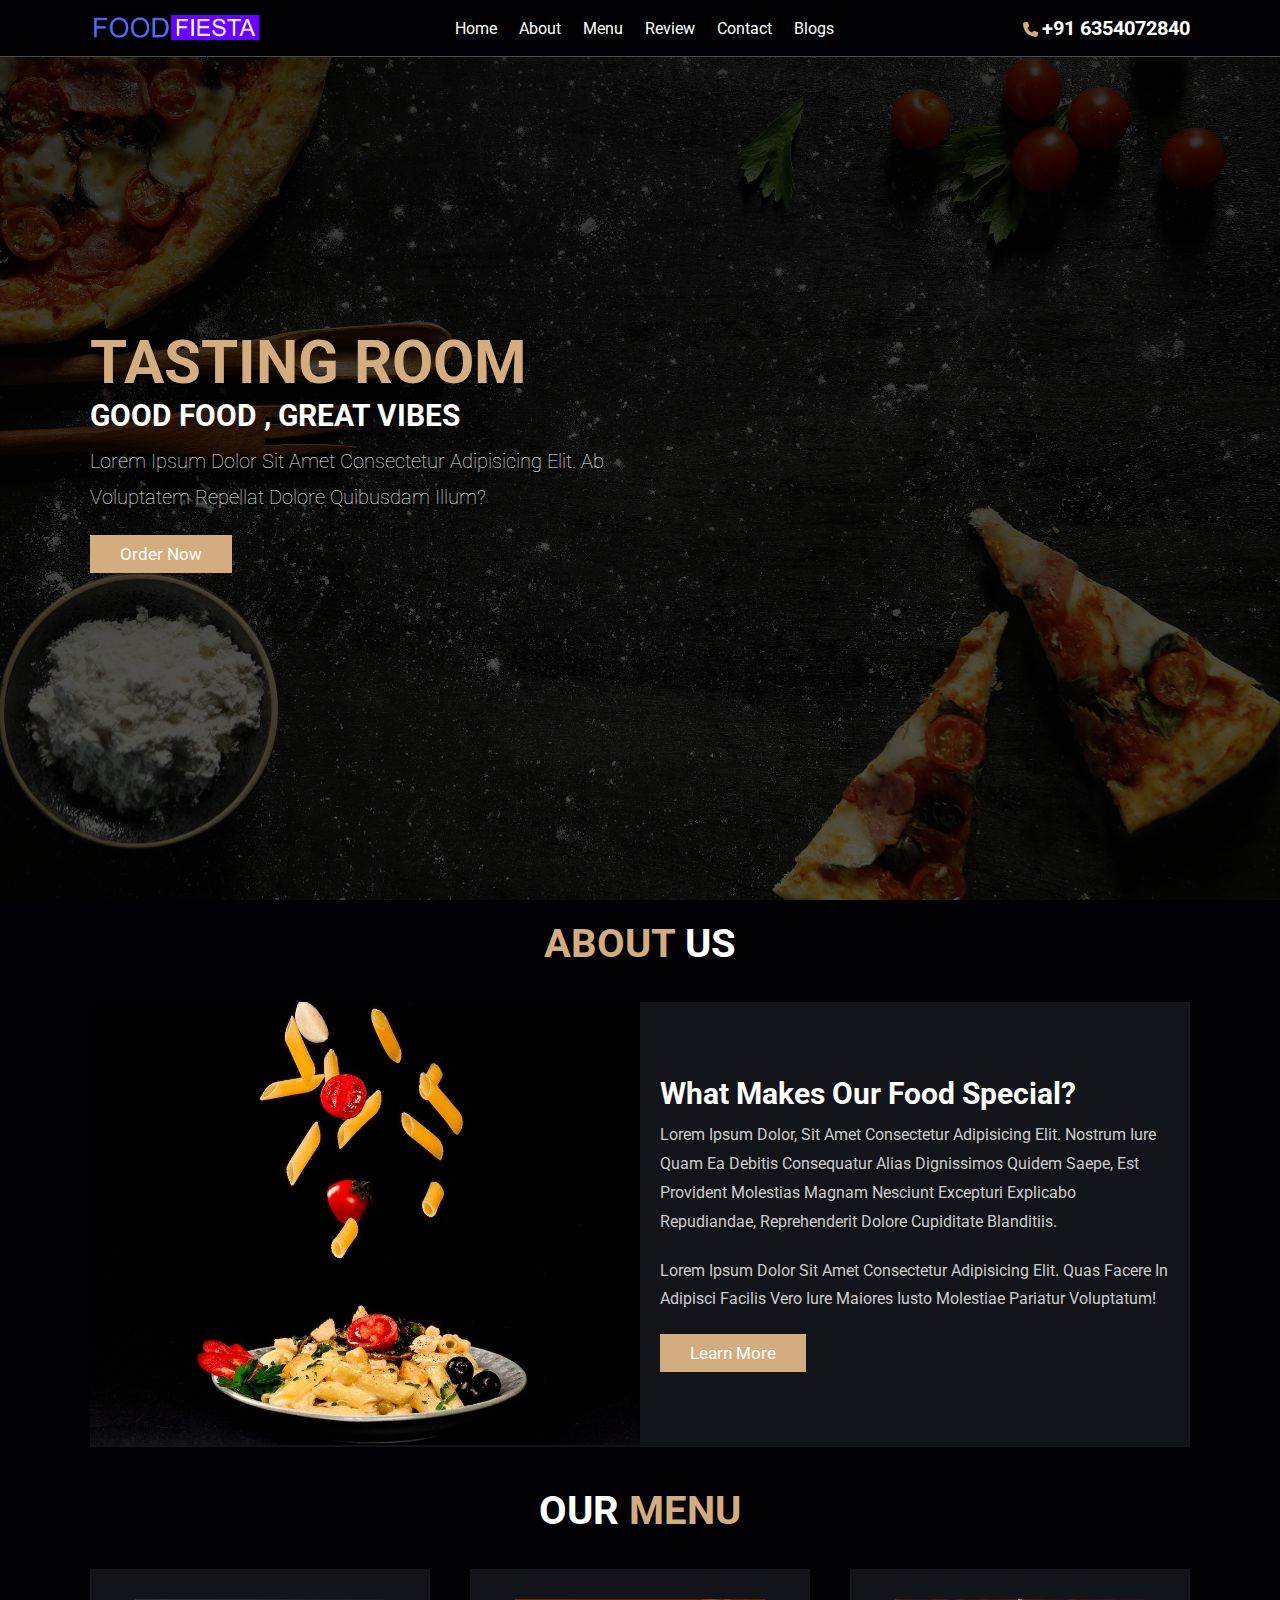
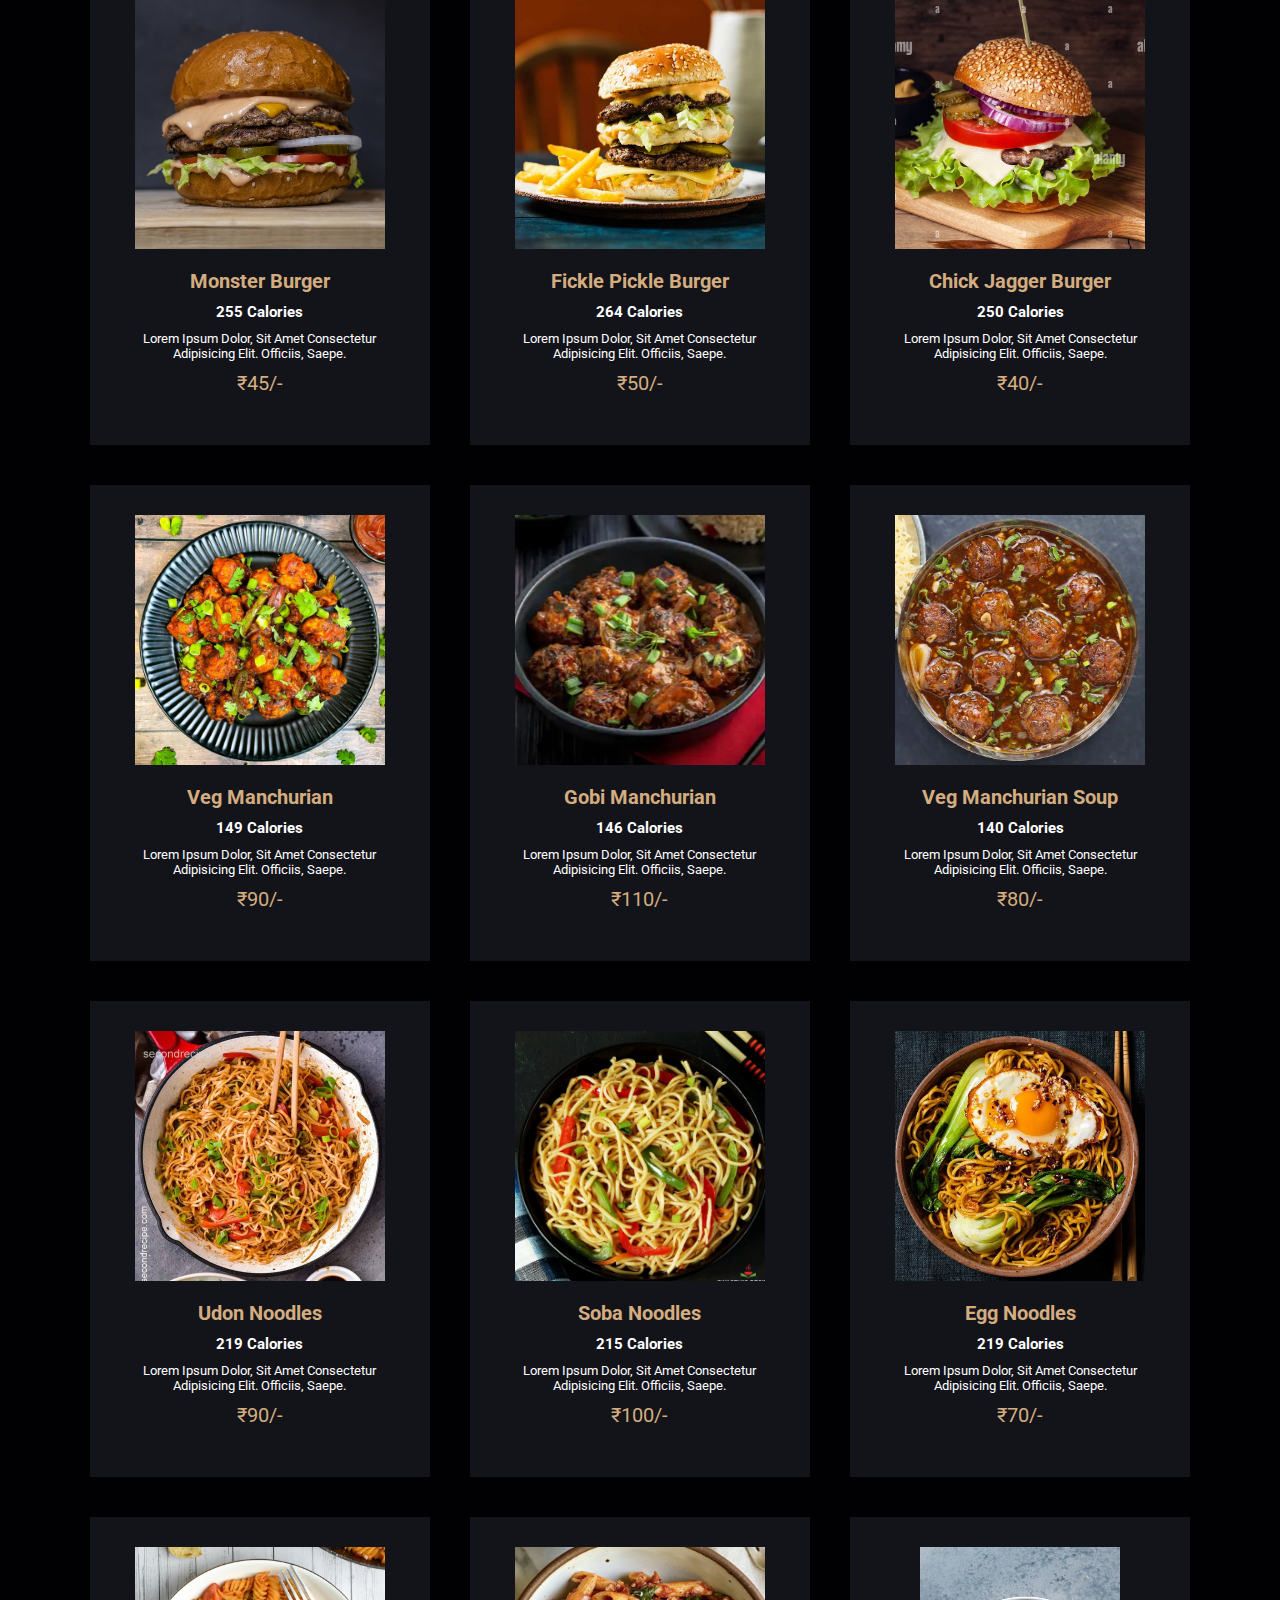
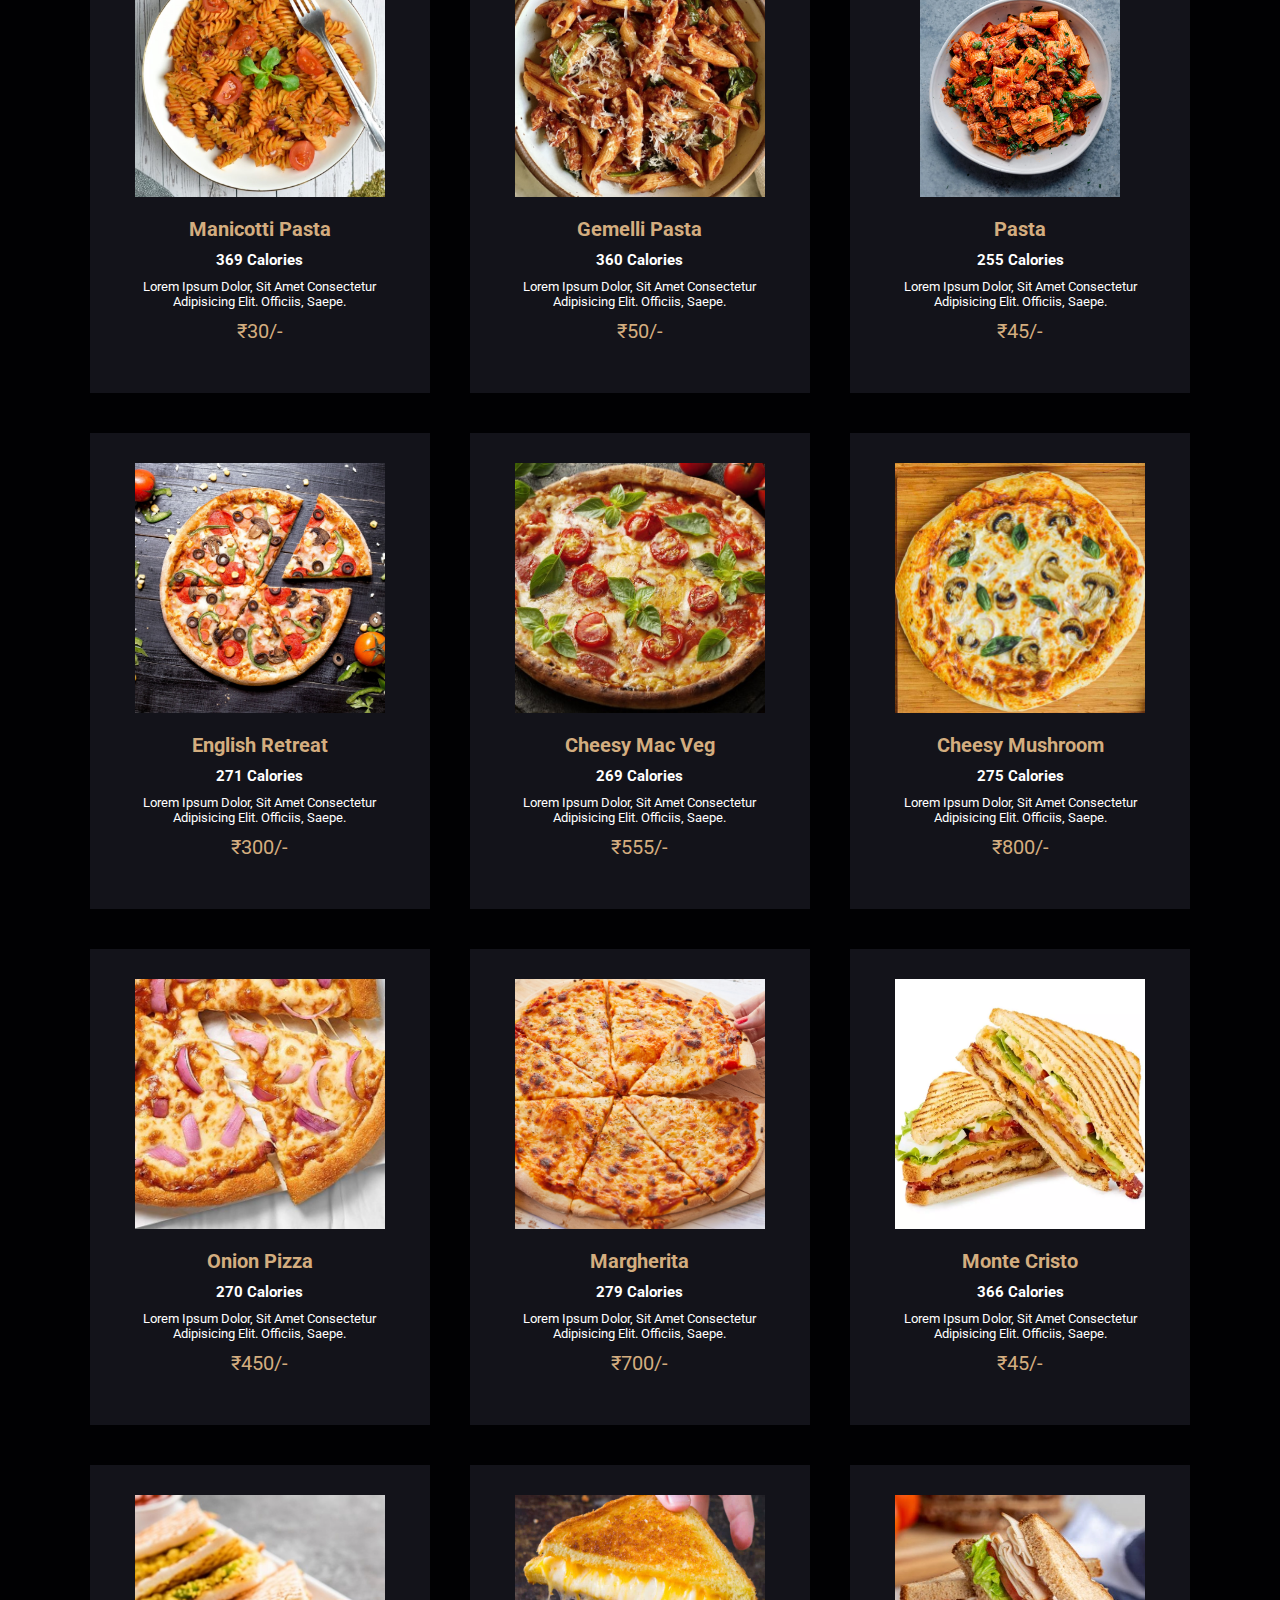
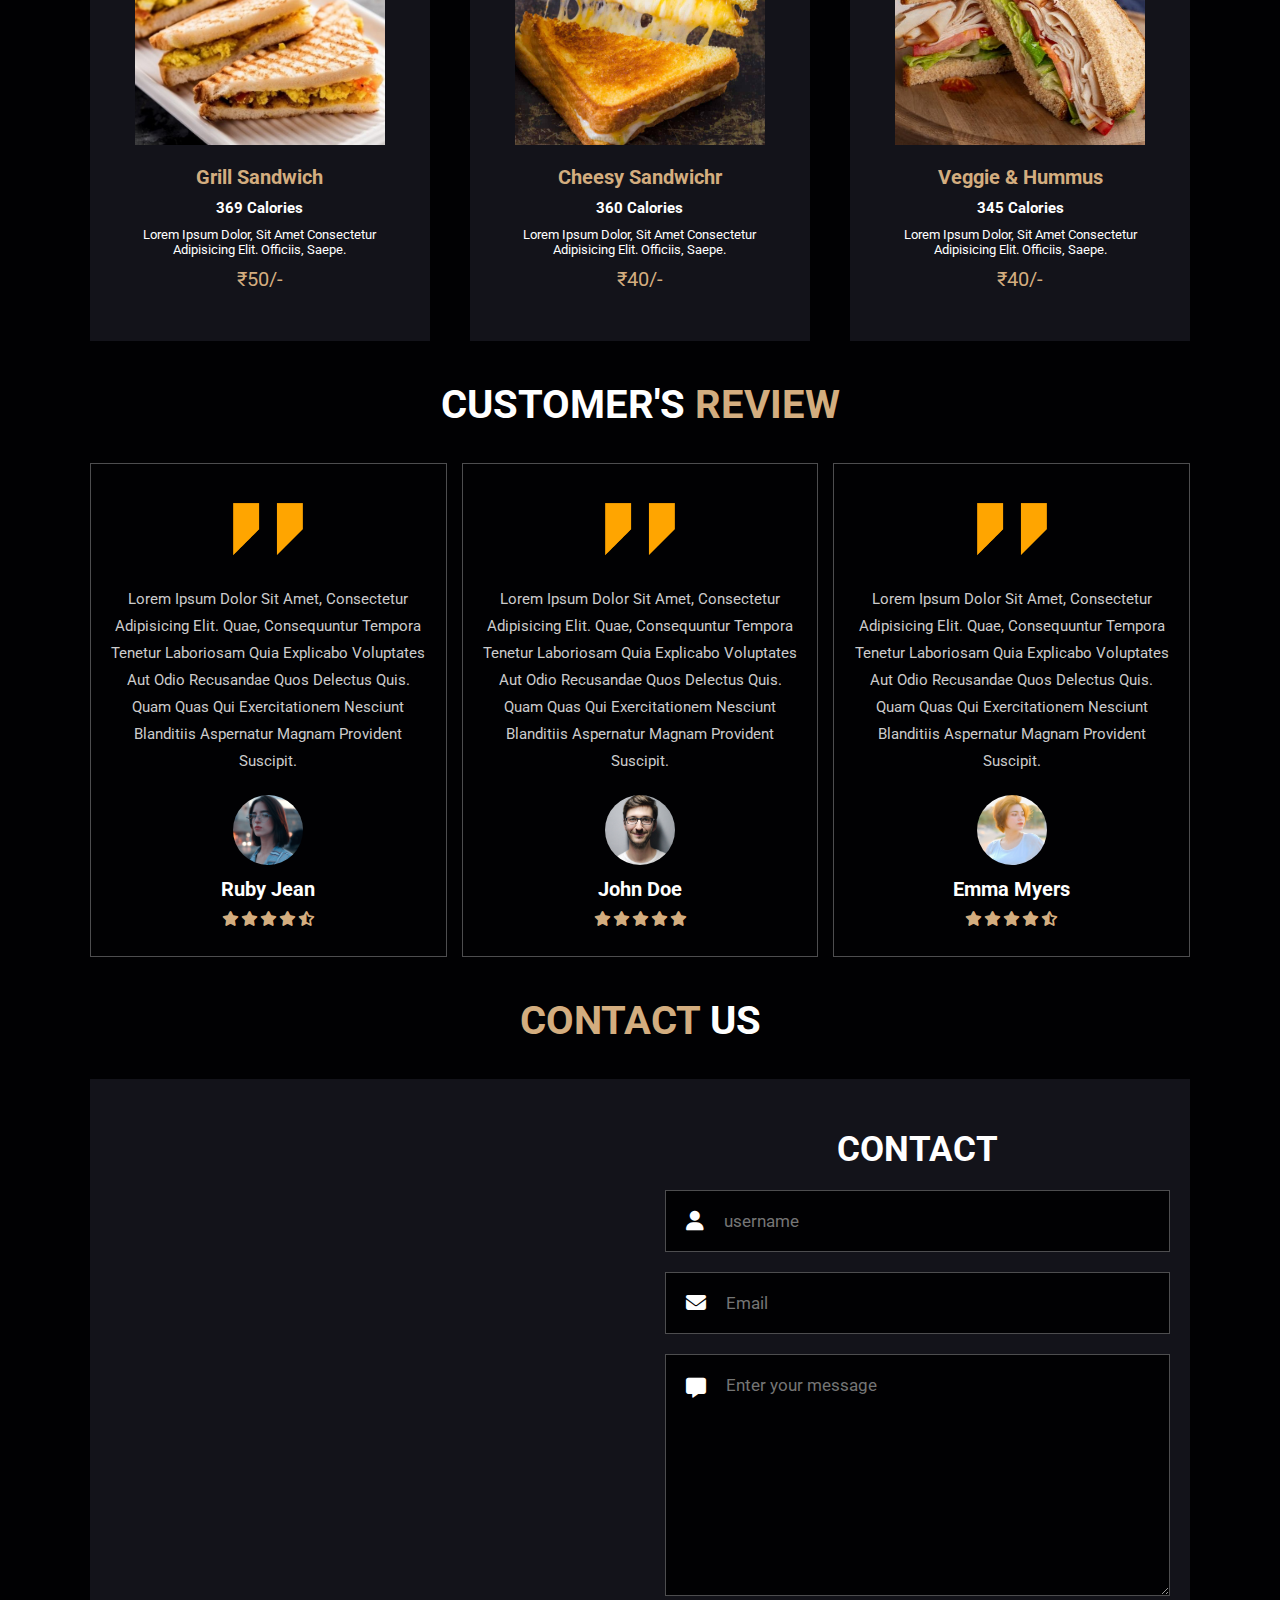
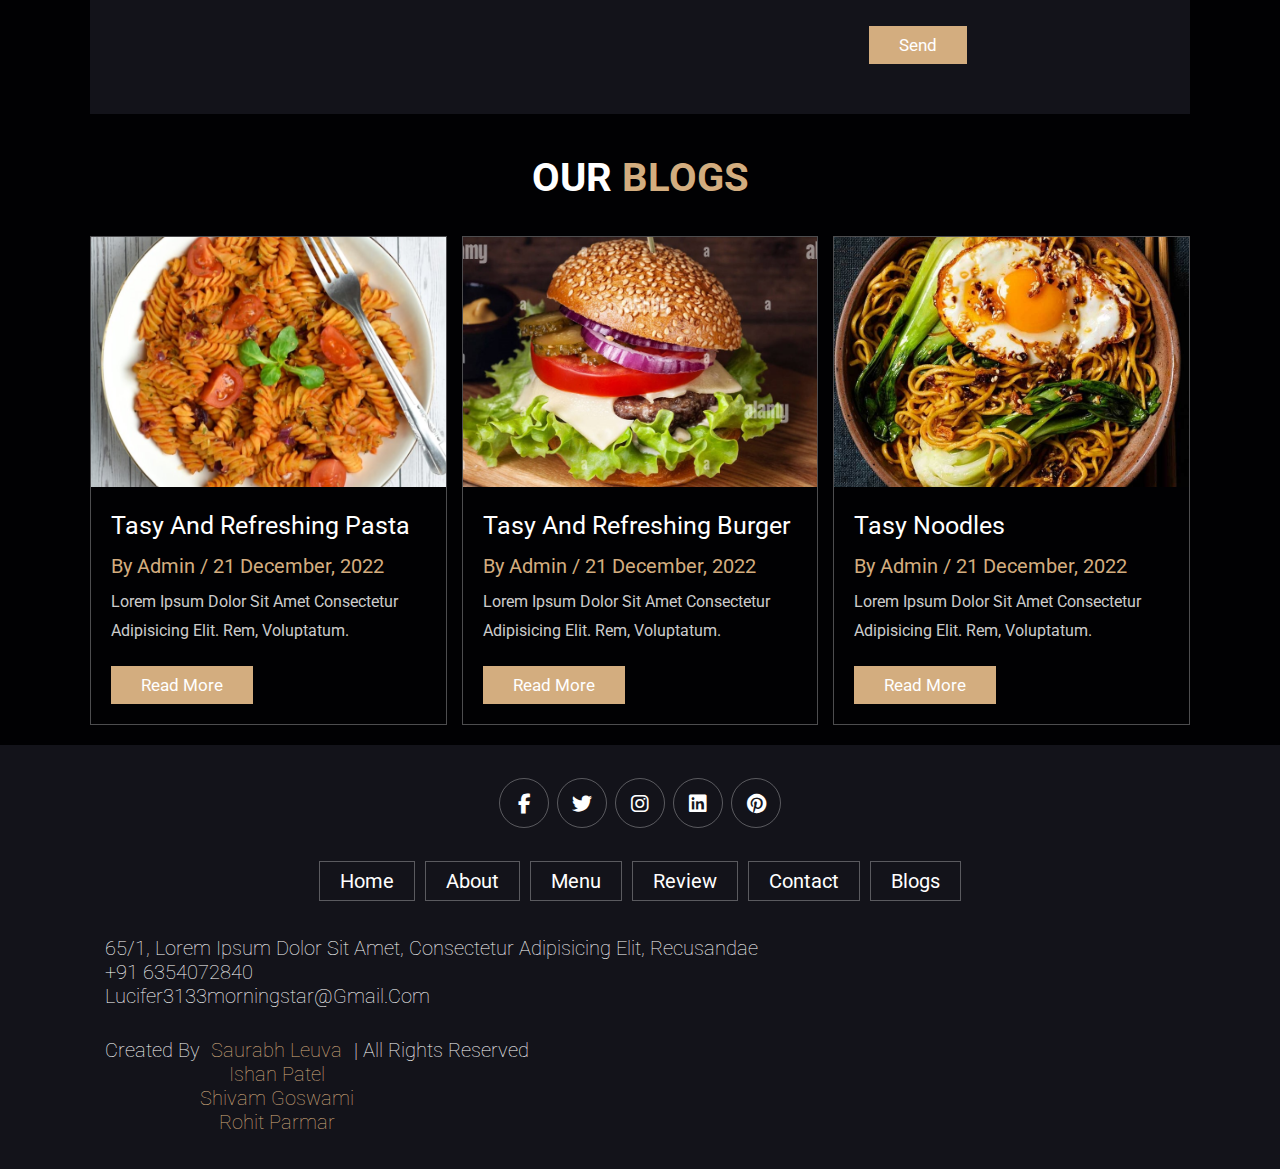
==== commit 8140669c: "final_1" ====
--- a/index.html
+++ b/index.html
@@ -31,7 +31,10 @@
       </nav>
 
       <div>
-        <h2 class="number"><span class="no">+91</span> 6354072840</h2>
+        <h2 class="number">
+          <i class="fa-solid fa-phone"></i>
+          <span class="no">+91</span><a href="checkout.html"> 6354072840</a>
+        </h2>
       </div>
     </header>
 
--- a/style.css
+++ b/style.css
@@ -107,12 +107,16 @@
 }
 
 .header .number {
+  color: var(--main-color);
+  font-size: 1.5rem;
+}
+.header .number a {
   color: white;
   font-size: 2rem;
 }
 
 .header .no {
-  color: var(--main-color);
+  color: white;
   font-size: 2rem;
 }
 
@@ -487,6 +491,79 @@
   flex-direction: column;
 }
 
+/* --------------------------------- checkout section -----------------------  */
+
+.checkout .back {
+  border-bottom: var(--border);
+  position: fixed;
+}
+
+.checkout .row {
+  display: flex;
+  background: var(--black);
+  flex-wrap: wrap;
+  gap: 1rem;
+}
+
+.checkout .row form {
+  flex: 1 1 45rem;
+  padding: 5rem 2rem;
+  text-align: center;
+}
+
+.checkout .row form h3 {
+  text-transform: uppercase;
+  font-size: 3.5rem;
+  color: #fff;
+}
+
+.checkout .row form .inputbox {
+  display: flex;
+  align-items: center;
+  margin-top: 2rem;
+  margin-bottom: 2rem;
+  background: var(--bg);
+  border: var(--border);
+}
+
+.checkout .row form .inputbox span {
+  color: #fff;
+  font-size: 2rem;
+  padding-left: 2rem;
+}
+
+.checkout .row form .inputbox input {
+  width: 100%;
+  padding: 2rem;
+  font-size: 1.7rem;
+  color: #fff;
+  text-transform: none;
+  background: none;
+}
+
+.checkout .row form .messagebox {
+  display: flex;
+  margin-top: 2rem;
+  margin-bottom: 2rem;
+  background: var(--bg);
+  border: var(--border);
+}
+
+.checkout .row form .messagebox span {
+  color: #fff;
+  font-size: 2rem;
+  padding: 2.3rem 0 0 2rem;
+}
+
+.checkout .row form .messagebox textarea {
+  width: 100%;
+  padding: 2rem;
+  font-size: 1.7rem;
+  color: #fff;
+  text-transform: none;
+  background: none;
+}
+
 /* ----------------------------------- media queries ---------------------  */
 
 @media (max-width: 991px) {
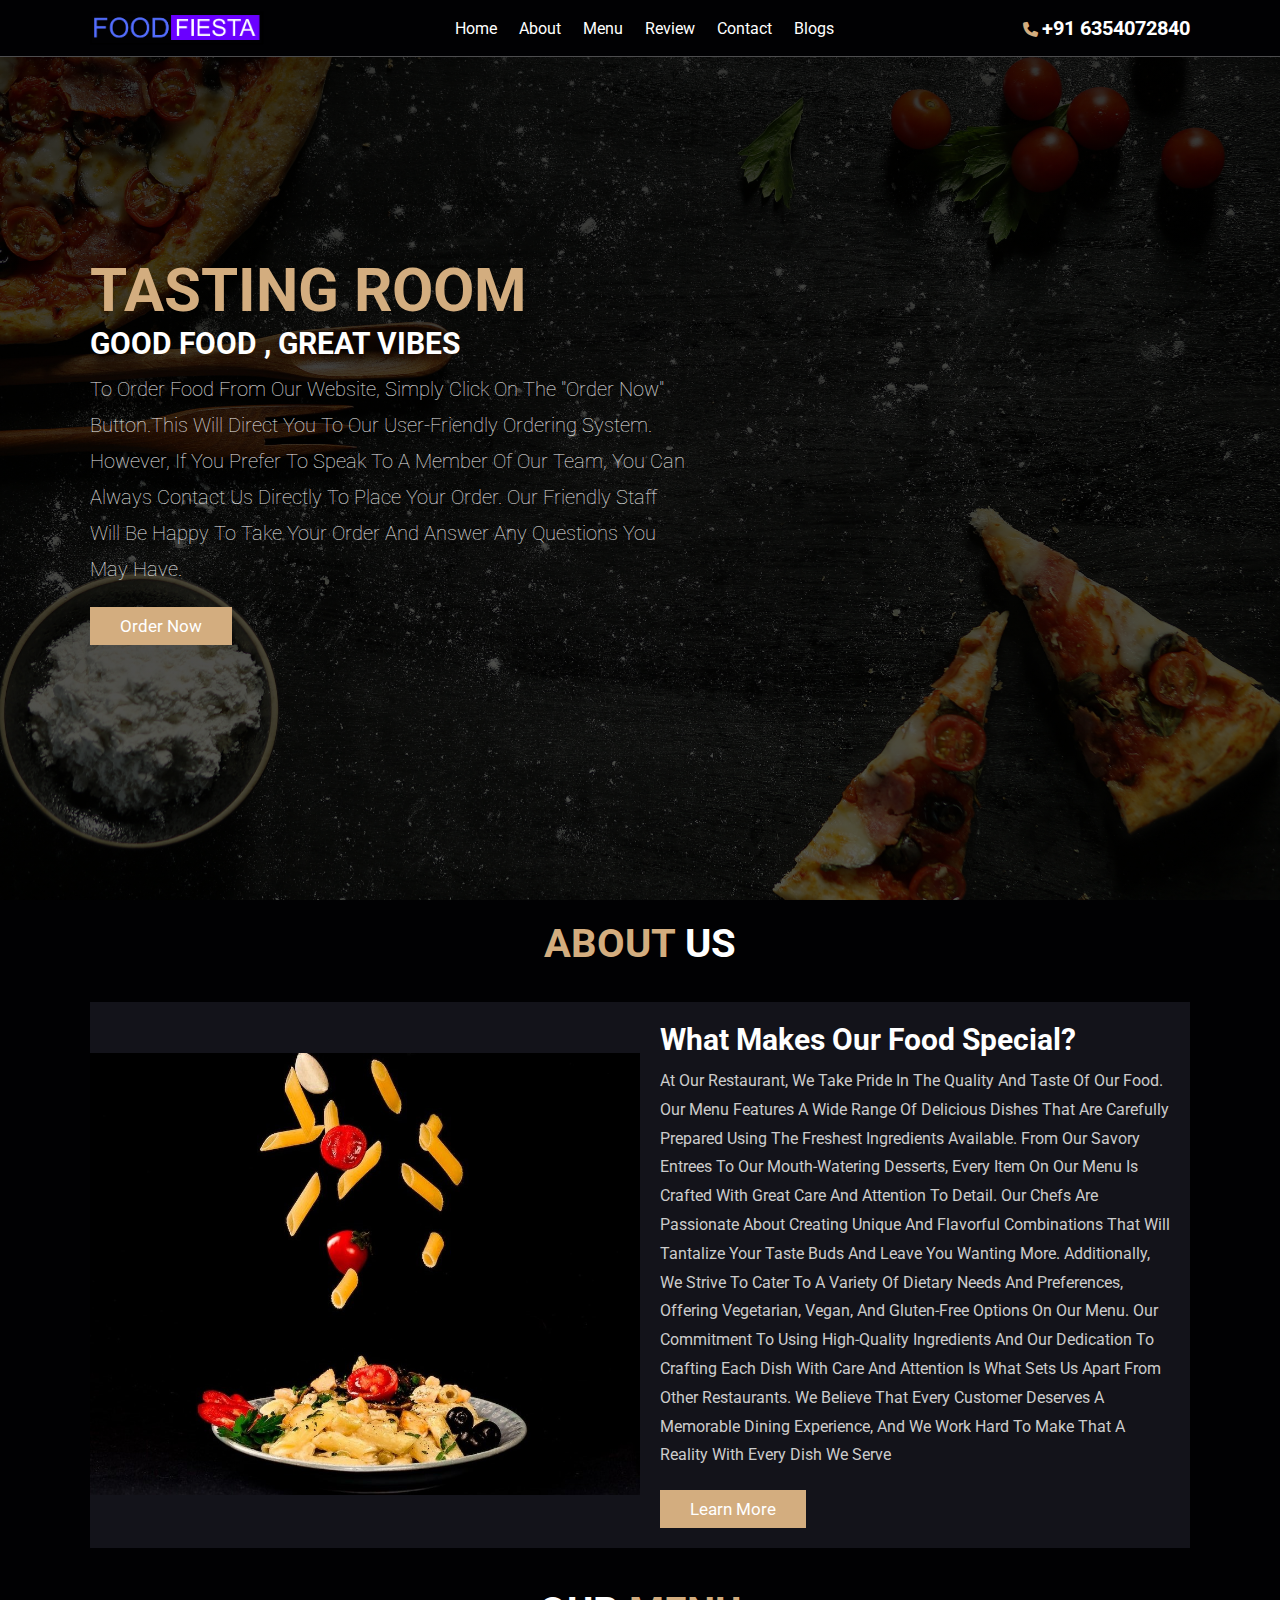
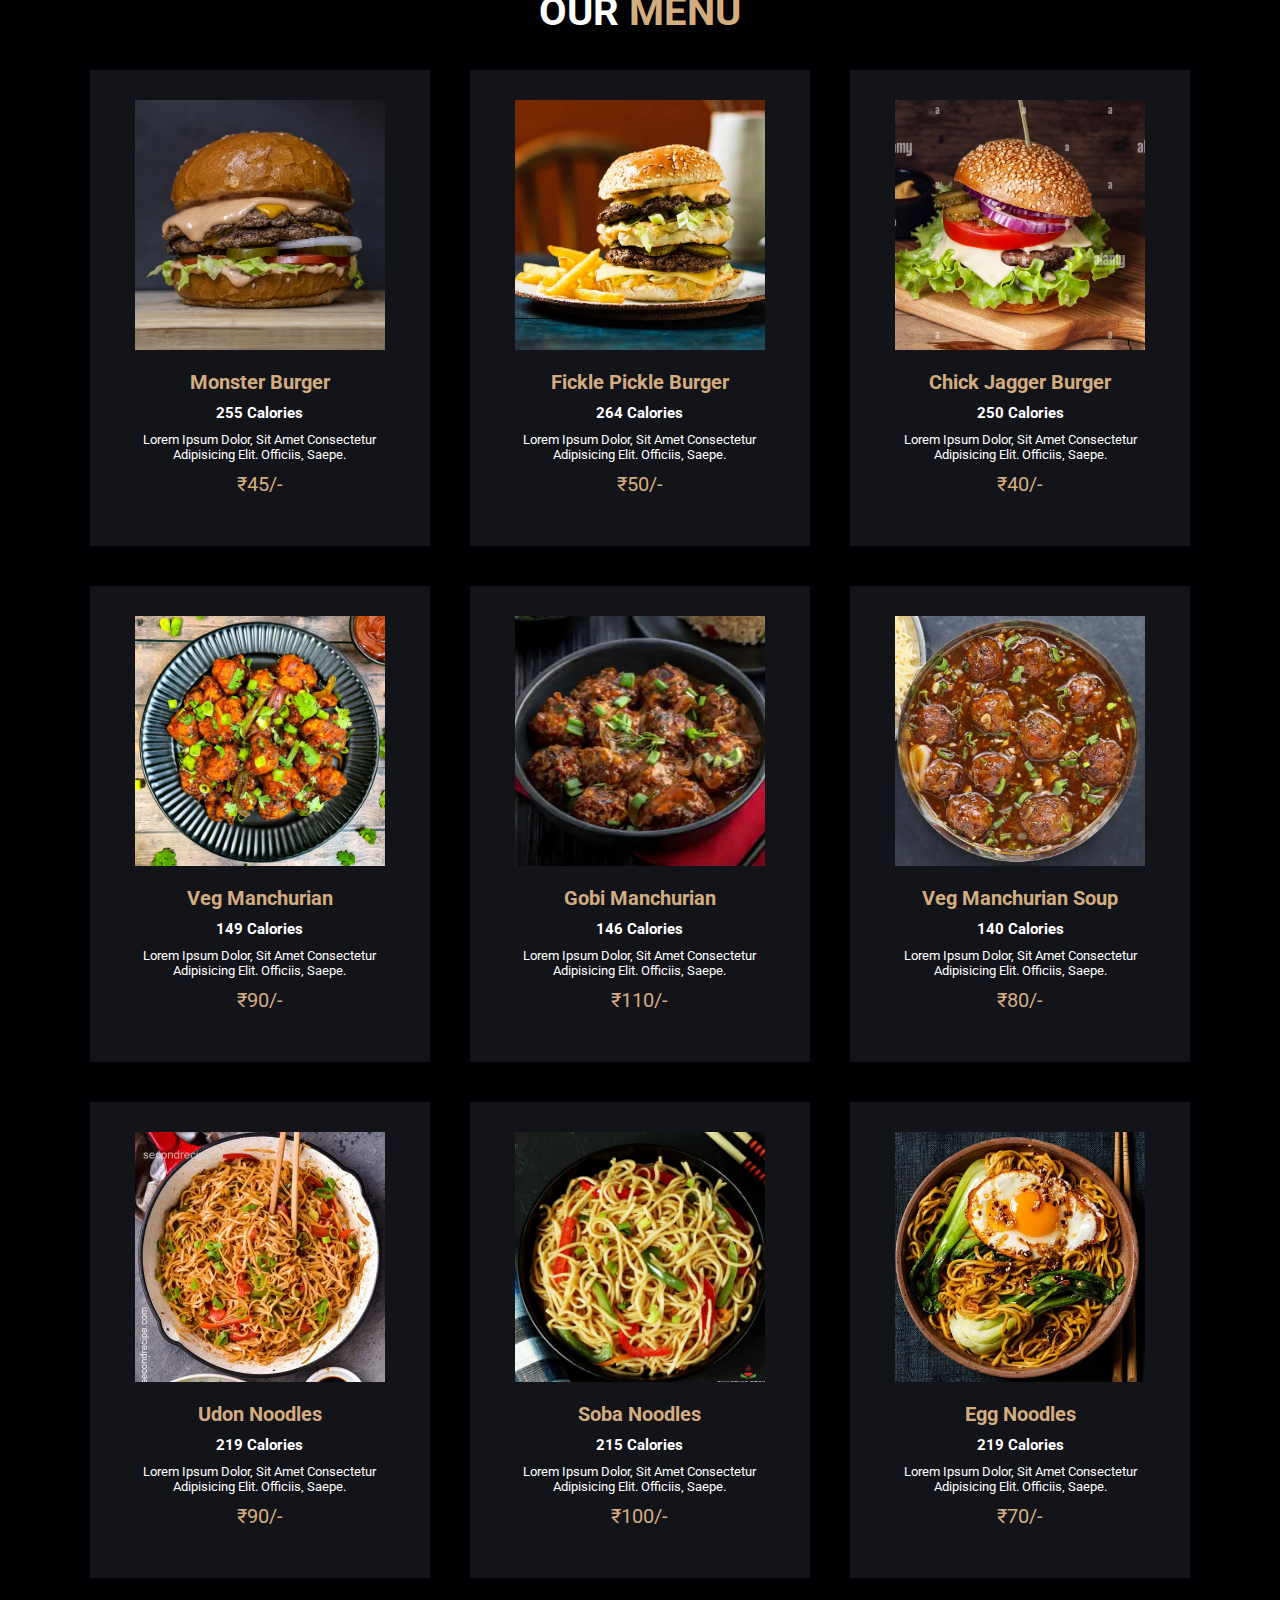
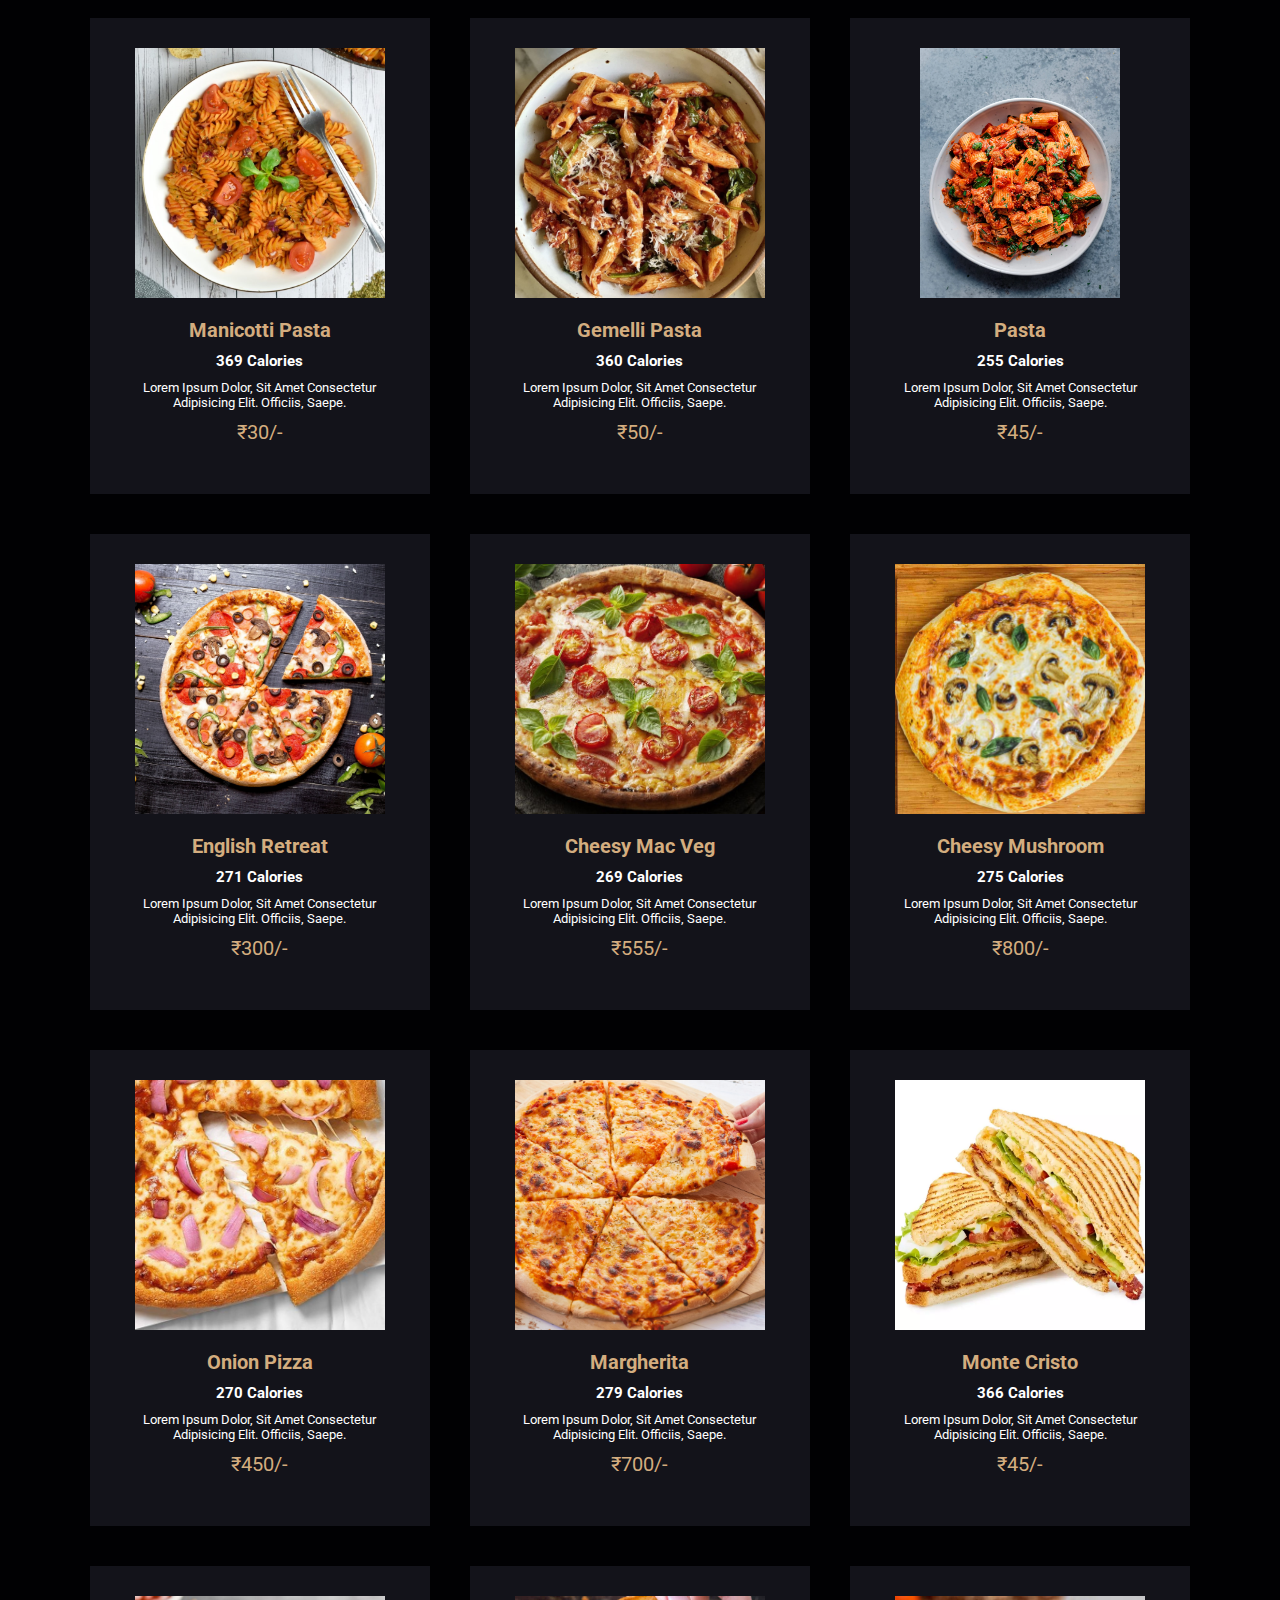
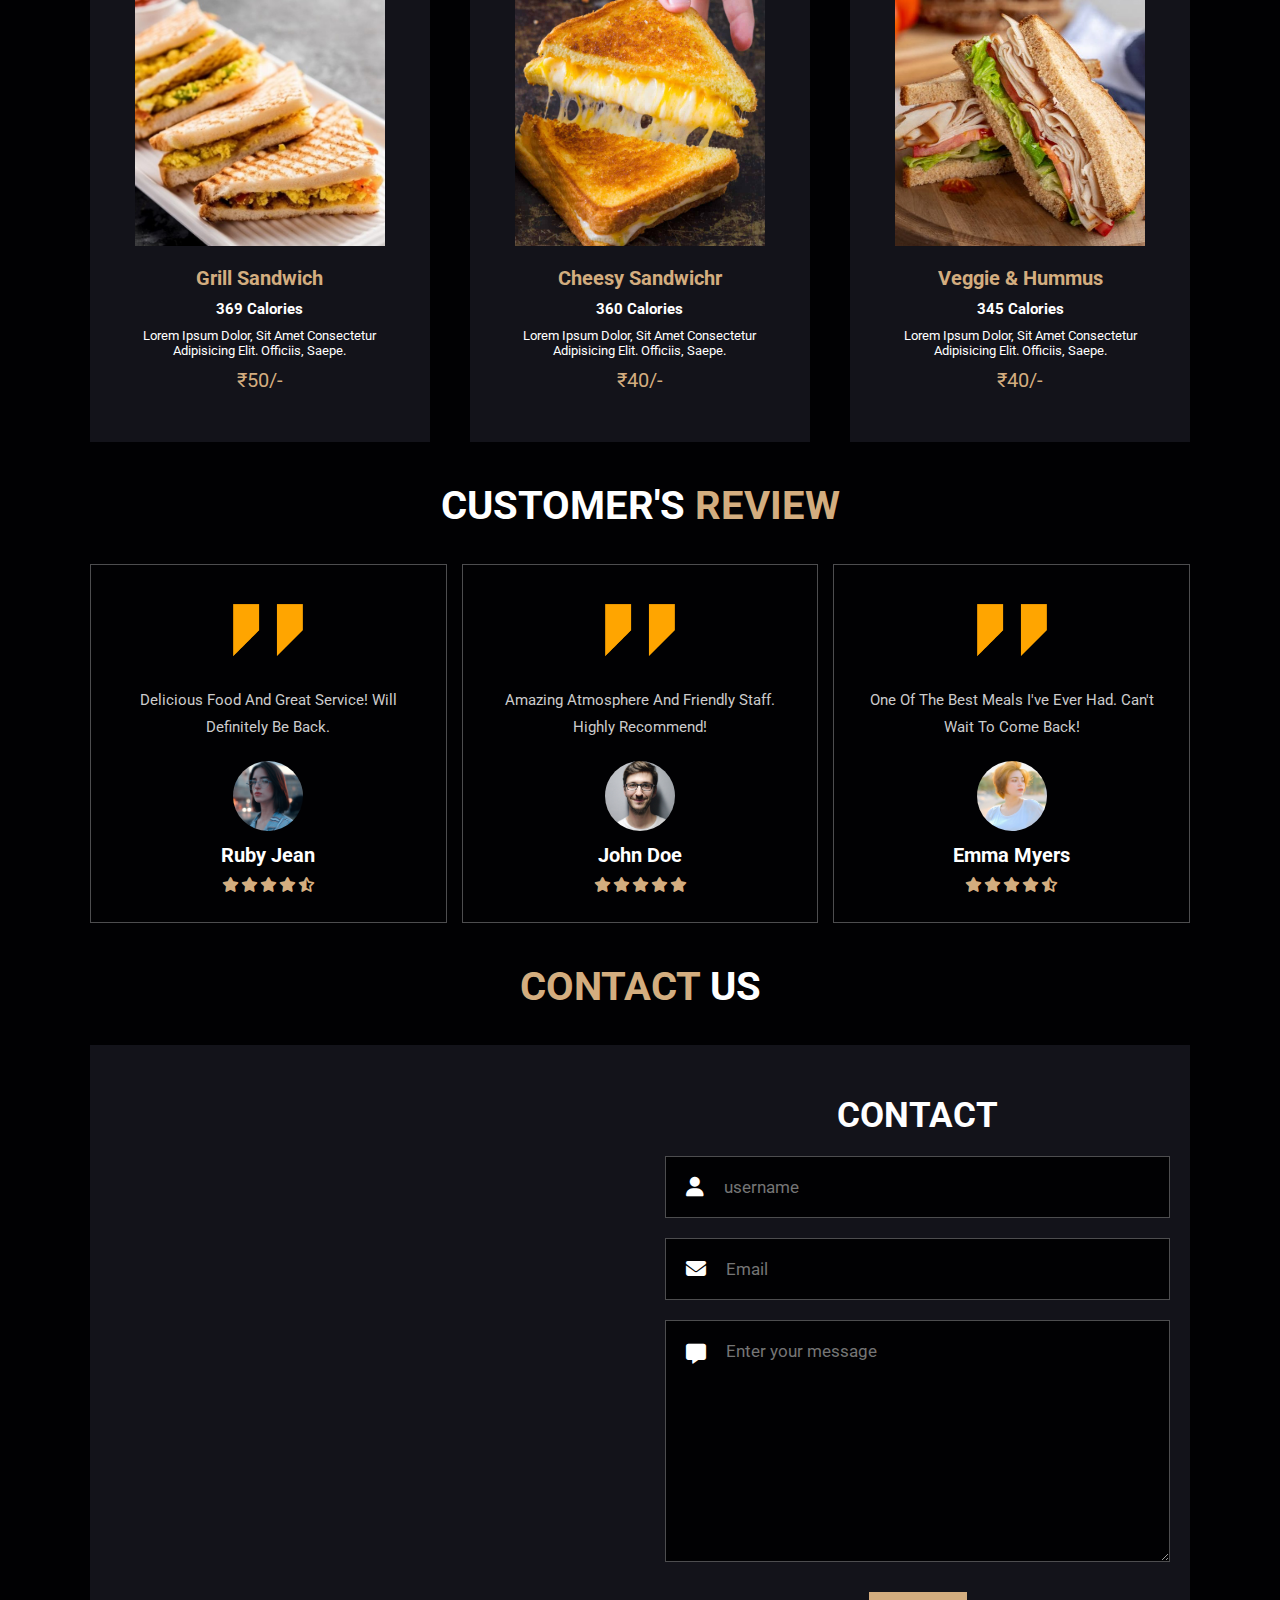
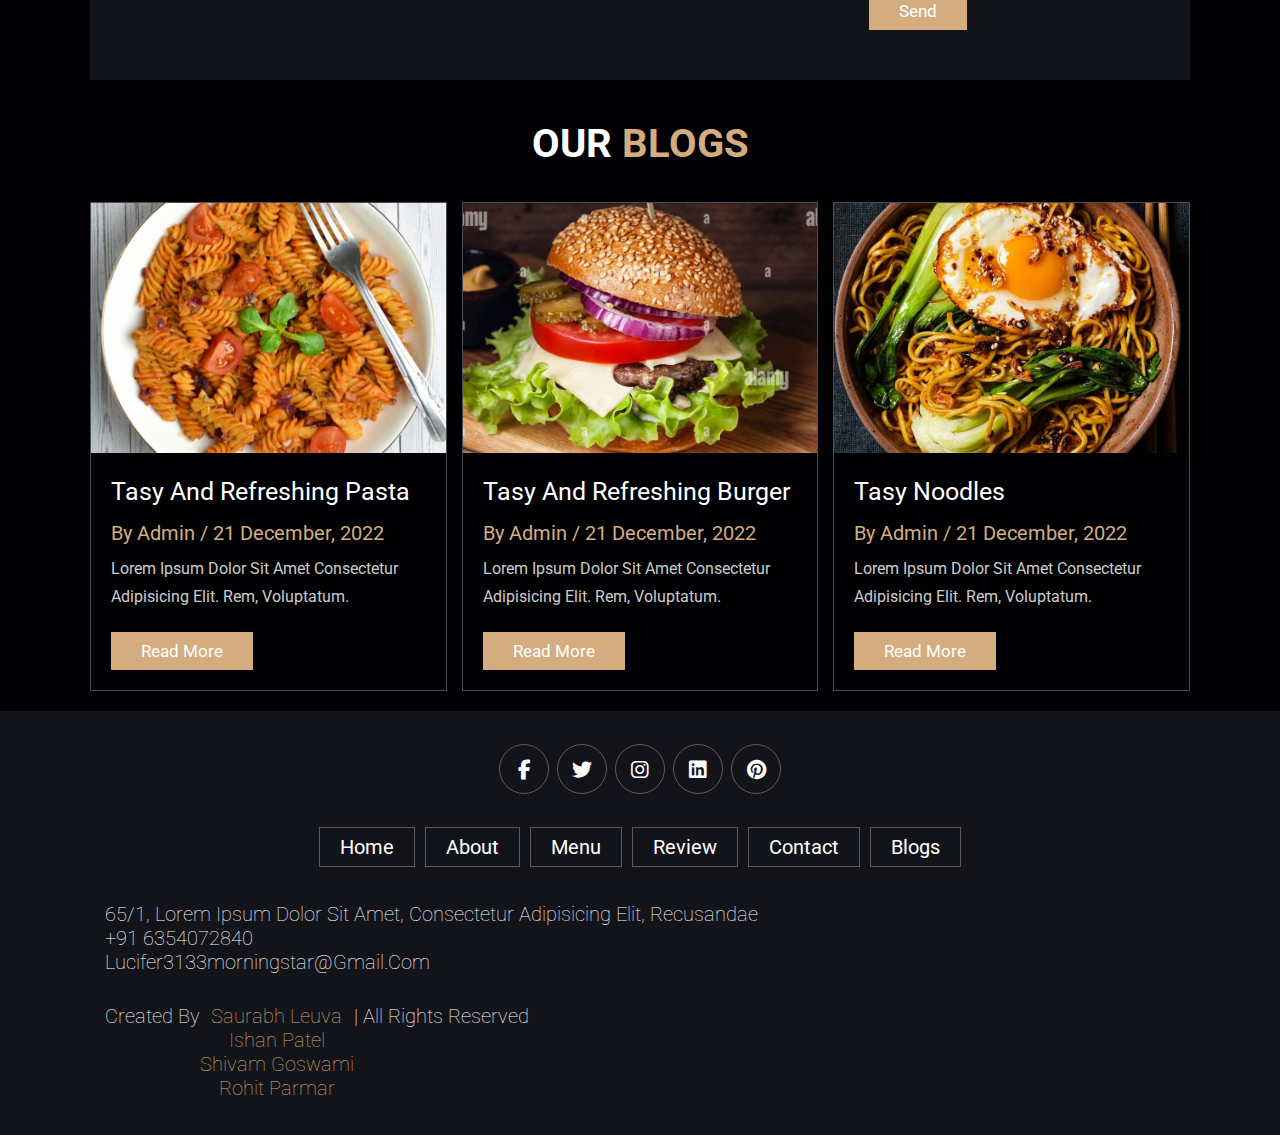
==== commit 8a72aafe: "commit 5" ====
--- a/index.html
+++ b/index.html
@@ -33,7 +33,8 @@
       <div>
         <h2 class="number">
           <i class="fa-solid fa-phone"></i>
-          <span class="no">+91</span><a href="checkout.html"> 6354072840</a>
+          <span class="no">+91</span
+          ><a href="checkout.html" target="_blank"> 6354072840</a>
         </h2>
       </div>
     </header>
@@ -44,10 +45,14 @@
         <h3>Tasting Room</h3>
         <h5>good food , great vibes</h5>
         <p>
-          Lorem ipsum dolor sit amet consectetur adipisicing elit. Ab voluptatem
-          repellat dolore quibusdam illum?
+          To order food from our website, simply click on the "Order Now"
+          button.This will direct you to our user-friendly ordering system.
+          However, if you prefer to speak to a member of our team, you can
+          always contact us directly to place your order. Our friendly staff
+          will be happy to take your order and answer any questions you may
+          have.
         </p>
-        <a href="#menu" class="btn">order now</a>
+        <a href="checkout.html" target="_blank" class="btn">order now</a>
       </div>
     </section>
 
@@ -63,15 +68,20 @@
         <div class="content">
           <h3>what makes our food special?</h3>
           <p>
-            Lorem ipsum dolor, sit amet consectetur adipisicing elit. Nostrum
-            iure quam ea debitis consequatur alias dignissimos quidem saepe, est
-            provident molestias magnam nesciunt excepturi explicabo repudiandae,
-            reprehenderit dolore cupiditate blanditiis.
-          </p>
-          <p>
-            Lorem ipsum dolor sit amet consectetur adipisicing elit. Quas facere
-            in adipisci facilis vero iure maiores iusto molestiae pariatur
-            voluptatum!
+            At our restaurant, we take pride in the quality and taste of our
+            food. Our menu features a wide range of delicious dishes that are
+            carefully prepared using the freshest ingredients available. From
+            our savory entrees to our mouth-watering desserts, every item on our
+            menu is crafted with great care and attention to detail. Our chefs
+            are passionate about creating unique and flavorful combinations that
+            will tantalize your taste buds and leave you wanting more.
+            Additionally, we strive to cater to a variety of dietary needs and
+            preferences, offering vegetarian, vegan, and gluten-free options on
+            our menu. Our commitment to using high-quality ingredients and our
+            dedication to crafting each dish with care and attention is what
+            sets us apart from other restaurants. We believe that every customer
+            deserves a memorable dining experience, and we work hard to make
+            that a reality with every dish we serve
           </p>
           <a href="#" class="btn">learn more</a>
         </div>
@@ -345,12 +355,7 @@
       <div class="box-container">
         <div class="box">
           <img src="images/quote.png" alt="" class="quote" />
-          <p>
-            Lorem ipsum dolor sit amet, consectetur adipisicing elit. Quae,
-            consequuntur tempora tenetur laboriosam quia explicabo voluptates
-            aut odio recusandae quos delectus quis. Quam quas qui exercitationem
-            nesciunt blanditiis aspernatur magnam provident suscipit.
-          </p>
+          <p>Delicious food and great service! Will definitely be back.</p>
           <img src="images/review(2).jpg" alt="" class="user" />
           <h3>ruby jean</h3>
           <div class="stars">
@@ -364,12 +369,7 @@
 
         <div class="box">
           <img src="images/quote.png" alt="" class="quote" />
-          <p>
-            Lorem ipsum dolor sit amet, consectetur adipisicing elit. Quae,
-            consequuntur tempora tenetur laboriosam quia explicabo voluptates
-            aut odio recusandae quos delectus quis. Quam quas qui exercitationem
-            nesciunt blanditiis aspernatur magnam provident suscipit.
-          </p>
+          <p>Amazing atmosphere and friendly staff. Highly recommend!</p>
           <img src="images/review(1).jpg" alt="" class="user" />
           <h3>john doe</h3>
           <div class="stars">
@@ -383,12 +383,7 @@
 
         <div class="box">
           <img src="images/quote.png" alt="" class="quote" />
-          <p>
-            Lorem ipsum dolor sit amet, consectetur adipisicing elit. Quae,
-            consequuntur tempora tenetur laboriosam quia explicabo voluptates
-            aut odio recusandae quos delectus quis. Quam quas qui exercitationem
-            nesciunt blanditiis aspernatur magnam provident suscipit.
-          </p>
+          <p>One of the best meals I've ever had. Can't wait to come back!</p>
           <img src="images/review(3).jpg" alt="" class="user" />
           <h3>emma myers</h3>
           <div class="stars">
--- a/style.css
+++ b/style.css
@@ -512,9 +512,10 @@
 }
 
 .checkout .row form h3 {
-  text-transform: uppercase;
-  font-size: 3.5rem;
-  color: #fff;
+  display: flex;
+  justify-content: start;
+  font-size: 2rem;
+  color: #b23737;
 }
 
 .checkout .row form .inputbox {
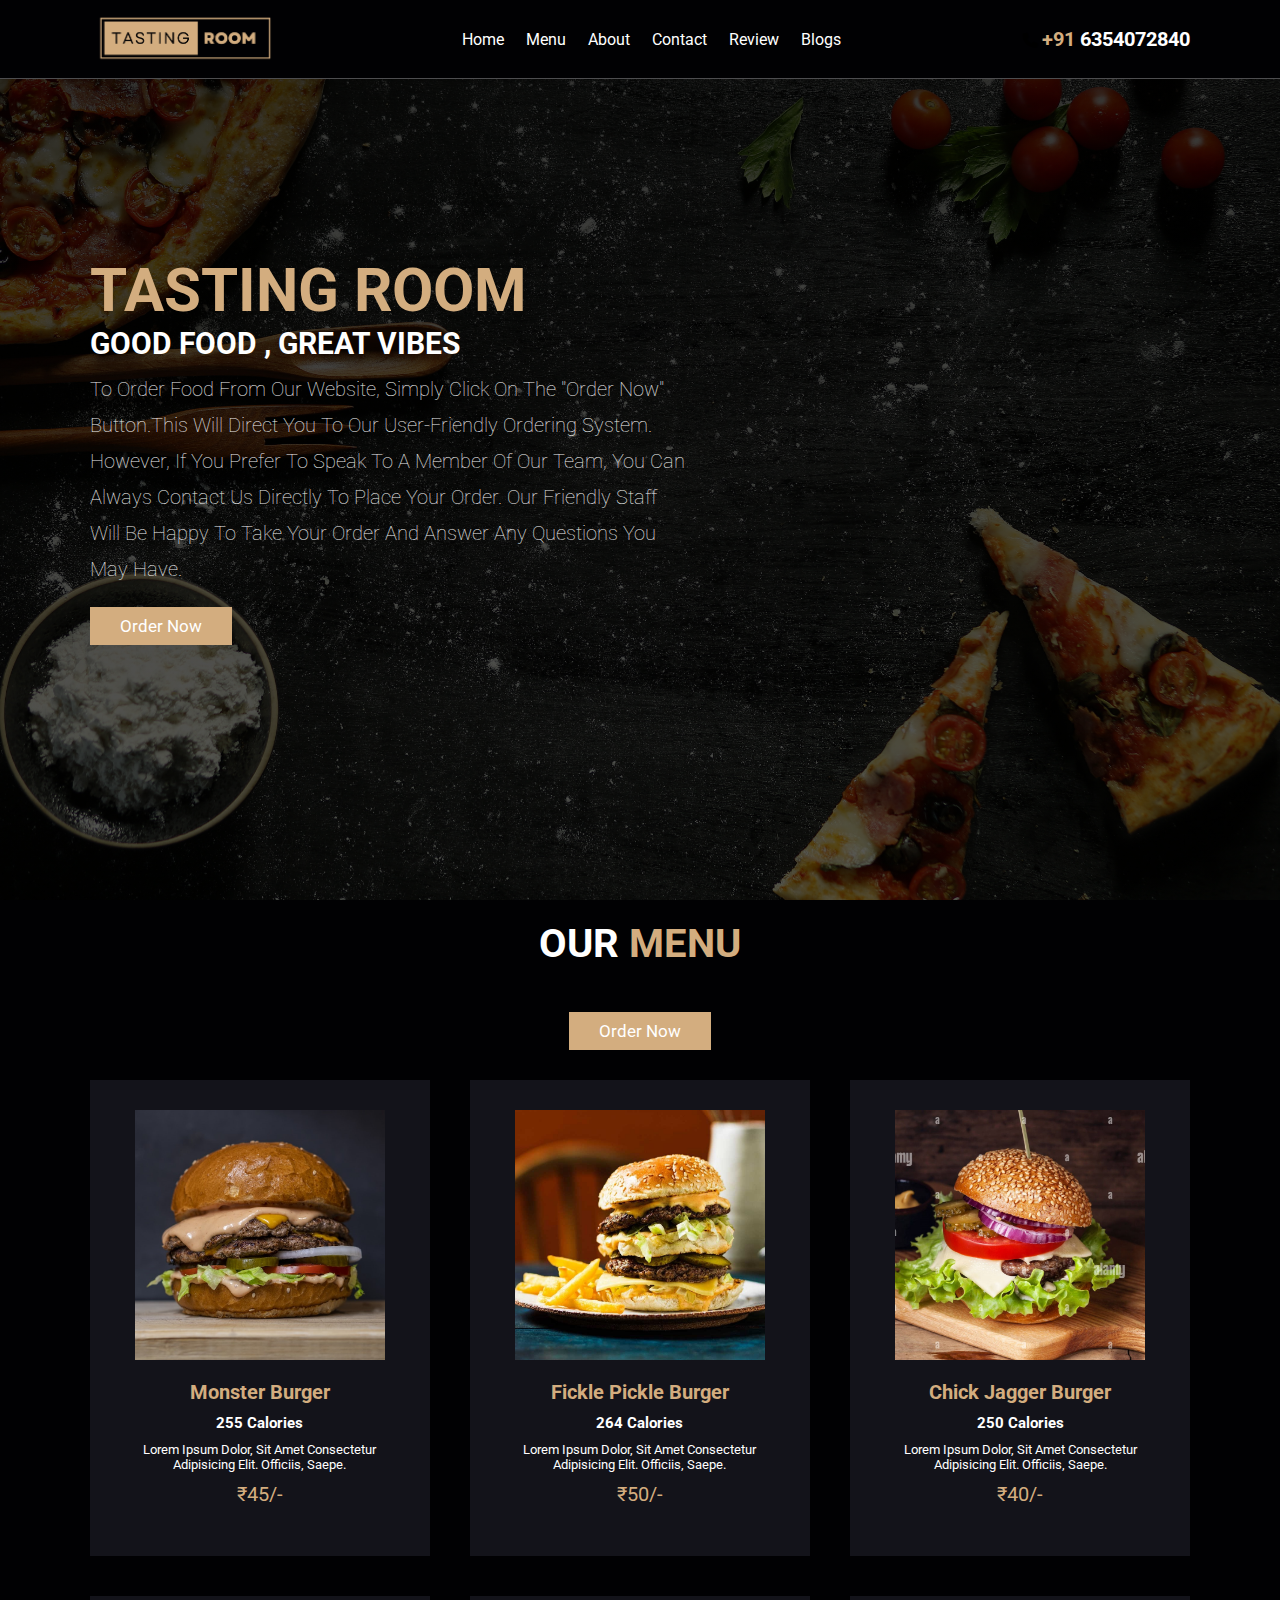
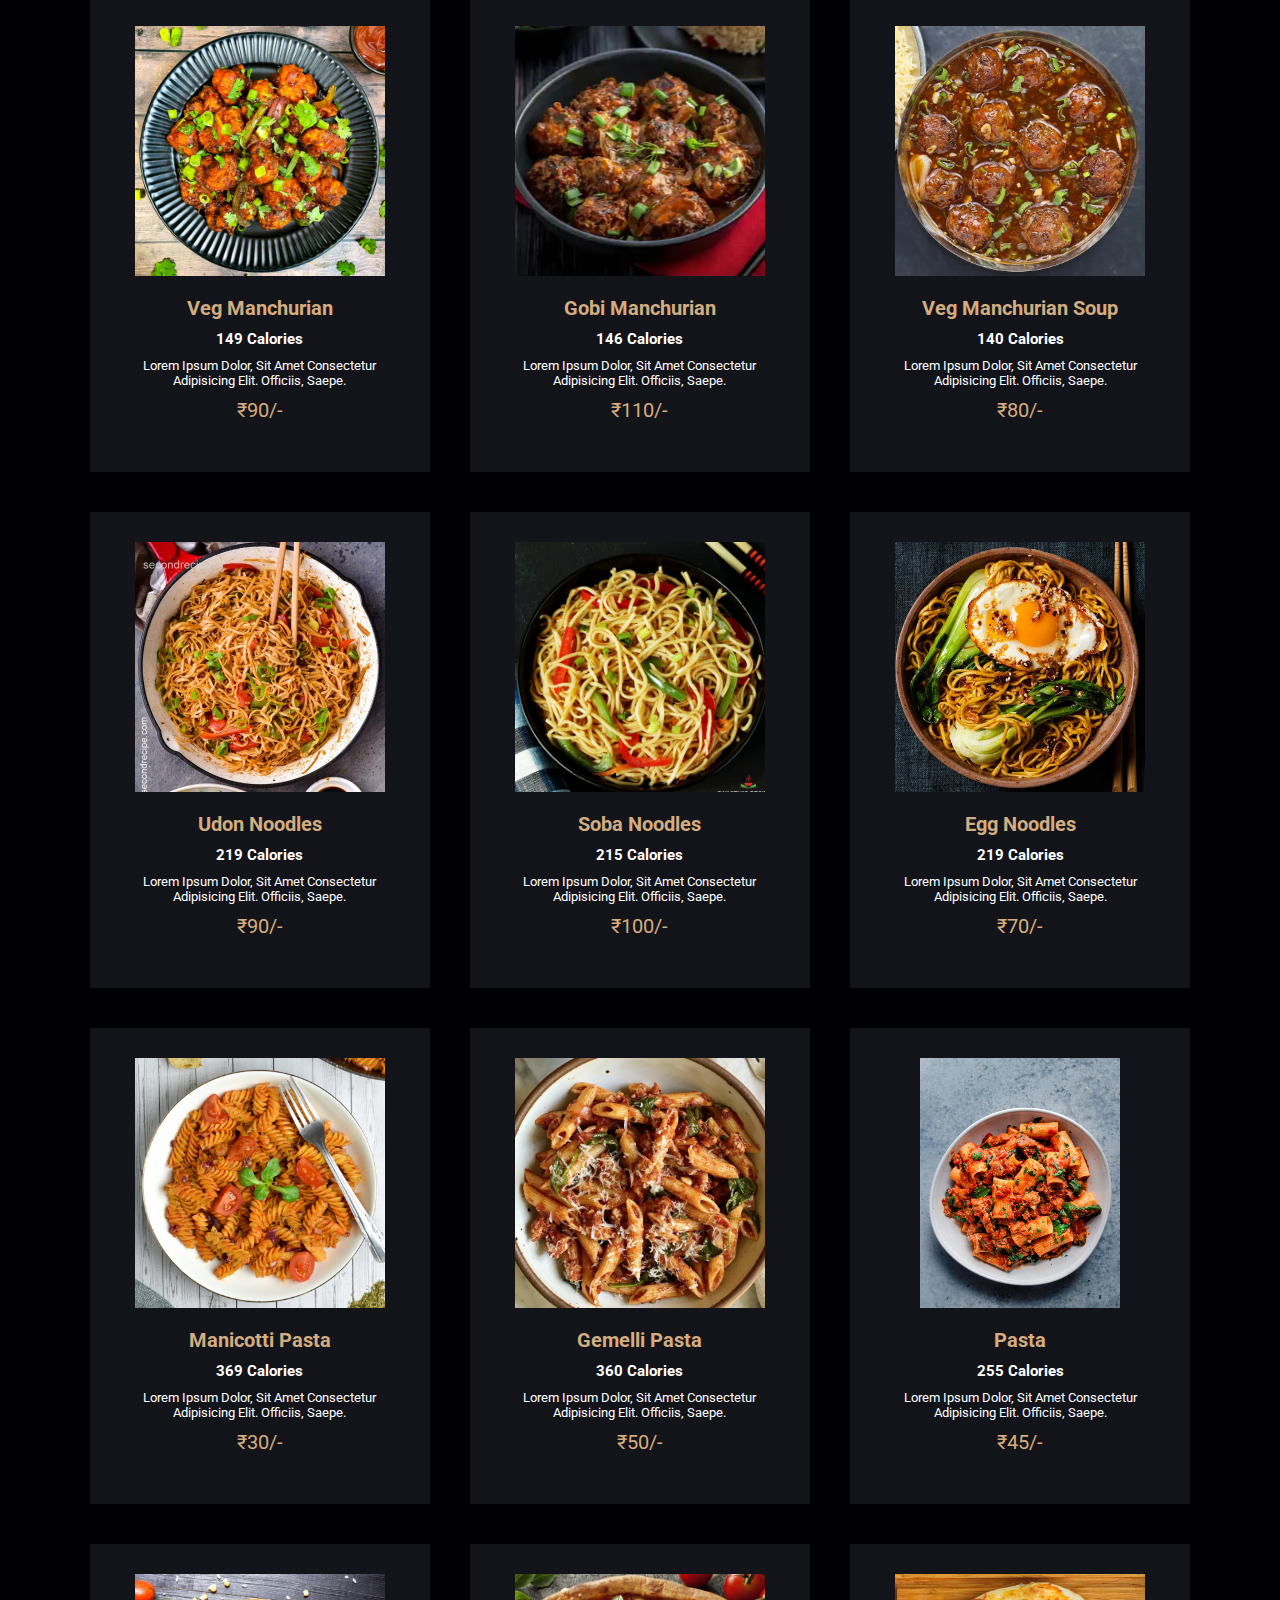
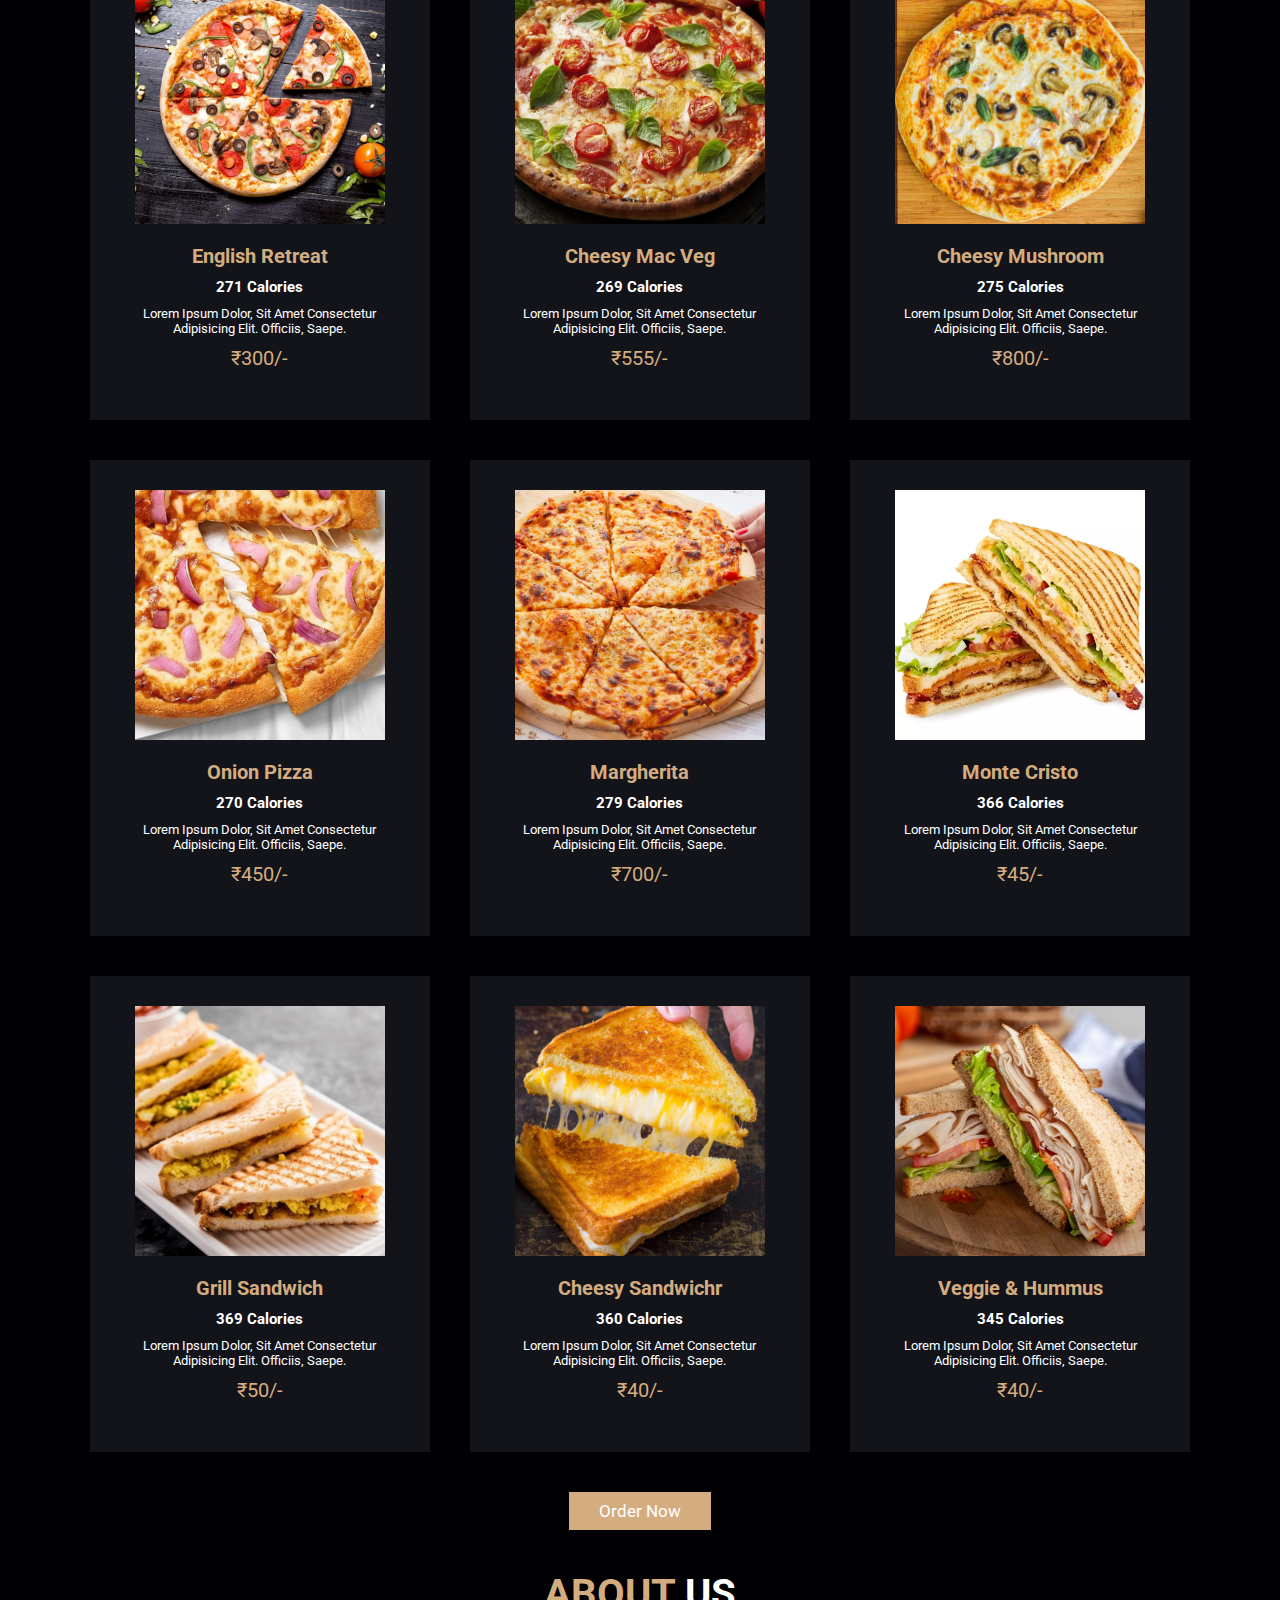
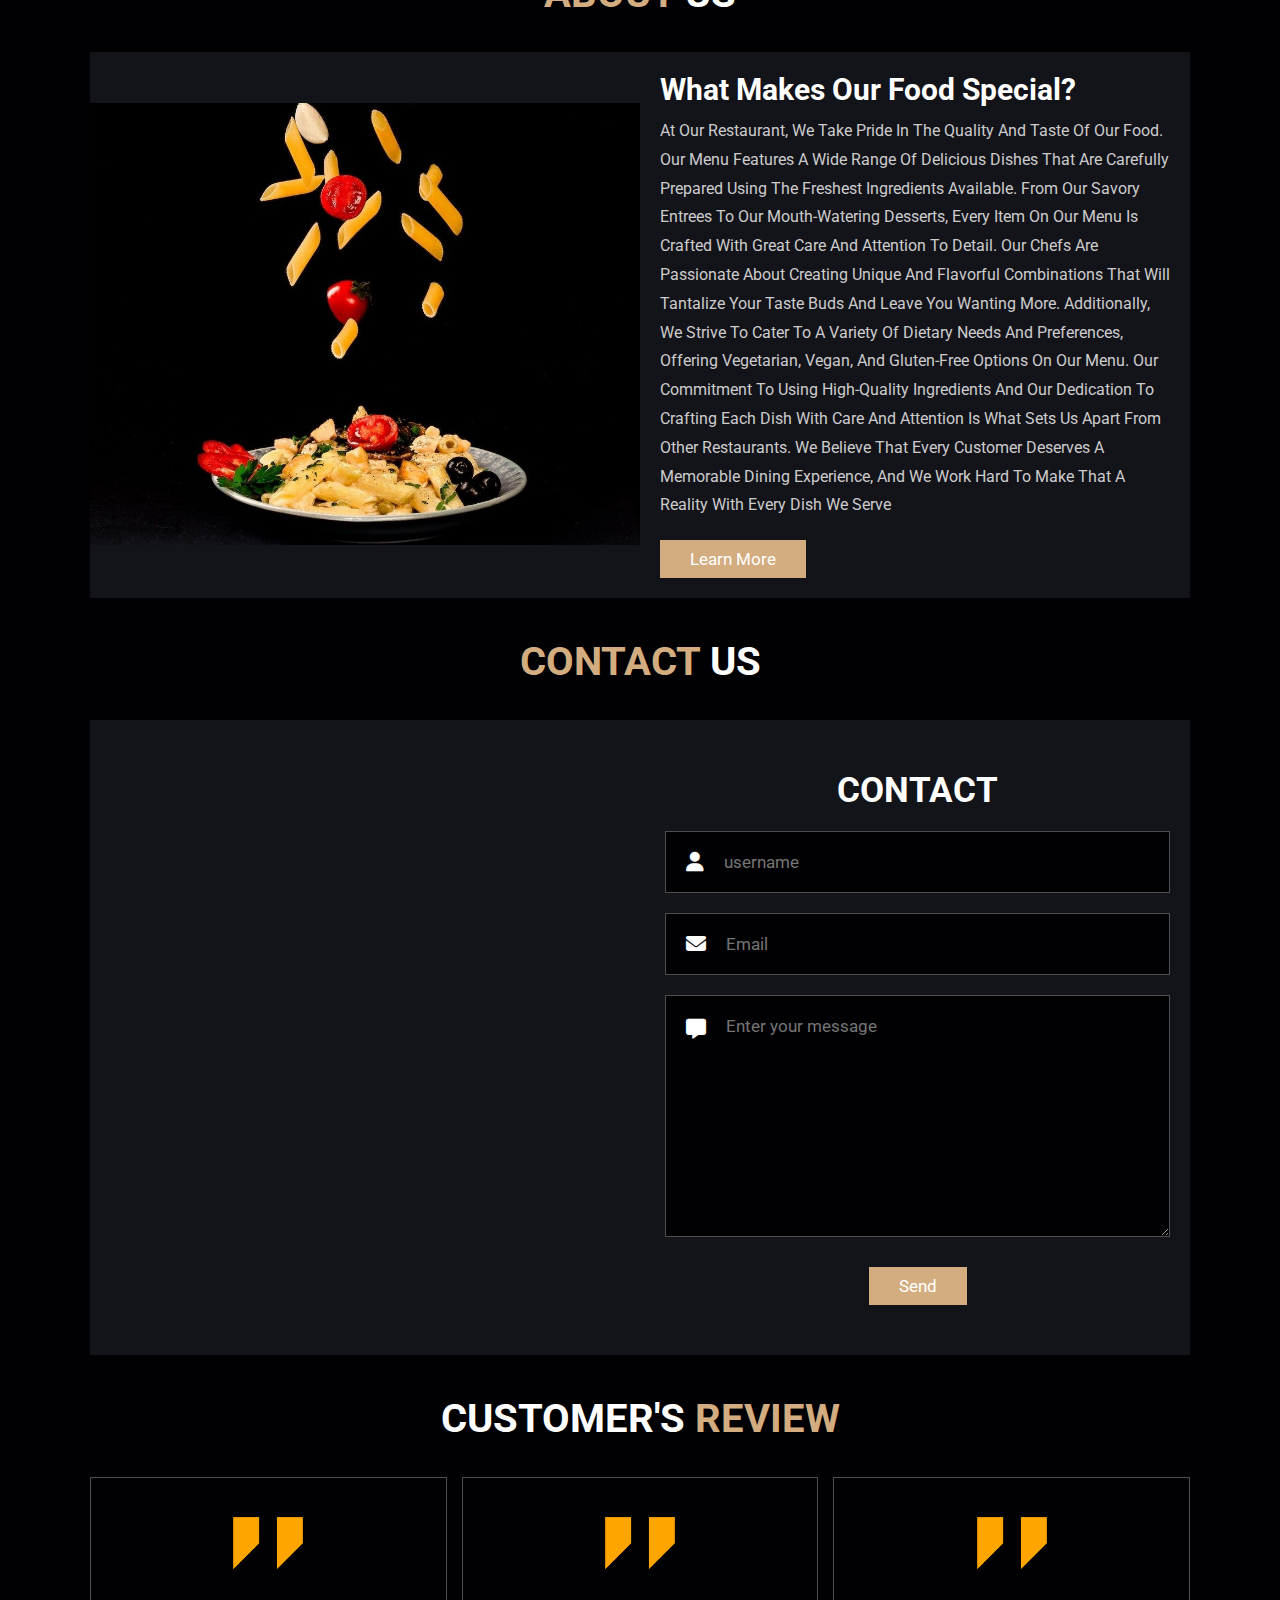
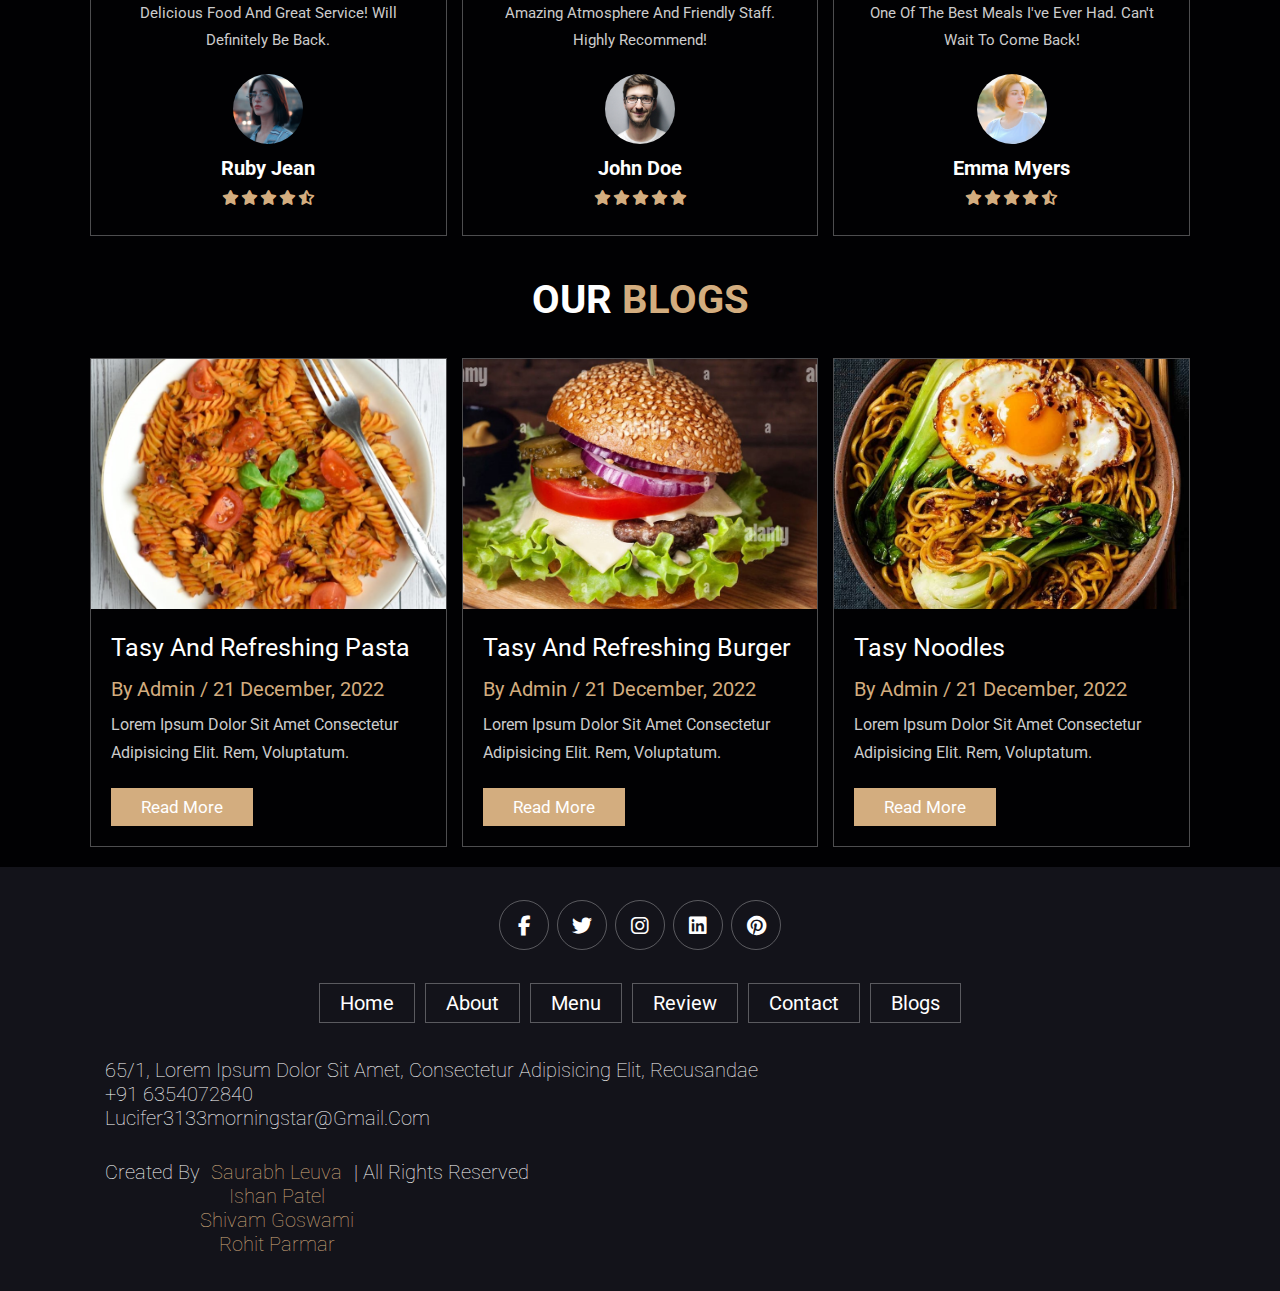
==== commit 454bd503: "buttons" ====
--- a/index.html
+++ b/index.html
@@ -23,18 +23,18 @@
 
       <nav class="navbar">
         <a href="#home">home</a>
+        <a href="#menu">menu</a>
         <a href="#about">about</a>
-        <a href="#menu">menu</a>
+        <a href="#contact">contact</a>
         <a href="#review">review</a>
-        <a href="#contact">contact</a>
         <a href="#blogs">blogs</a>
       </nav>
 
       <div>
-        <h2 class="number">
+        <h2>
           <i class="fa-solid fa-phone"></i>
-          <span class="no">+91</span
-          ><a href="checkout.html" target="_blank"> 6354072840</a>
+          <span class="number">+91</span
+          ><a href="checkout.html" target="_blank" class="no"> 6354072840</a>
         </h2>
       </div>
     </header>
@@ -52,6 +52,271 @@
           will be happy to take your order and answer any questions you may
           have.
         </p>
+        <a href="#menu" class="btn">order now</a>
+      </div>
+    </section>
+
+    <!-- ------------------------------------------- Menu -------------------------------------------  -->
+    <section class="menu" id="menu">
+      <h1 class="heading">our <span>menu</span></h1>
+      <div class="t">
+        <a href="checkout.html" target="_blank" class="btn">order now</a>
+      </div>
+      <div class="box-container">
+        <div class="box">
+          <img src="images/burger(2).jpg" alt="" />
+          <div class="content">
+            <h3>Monster Burger</h3>
+            <h4>255 Calories</h4>
+            <p>
+              Lorem ipsum dolor, sit amet consectetur adipisicing elit.
+              Officiis, saepe.
+            </p>
+            <div class="price">₹45/-</div>
+          </div>
+        </div>
+        <div class="box">
+          <img src="images/burger(3).jpg" alt="" />
+          <div class="content">
+            <h3>Fickle Pickle Burger</h3>
+            <h4>264 Calories</h4>
+            <p>
+              Lorem ipsum dolor, sit amet consectetur adipisicing elit.
+              Officiis, saepe.
+            </p>
+            <div class="price">₹50/-</div>
+          </div>
+        </div>
+        <div class="box">
+          <img src="images/burger(4).jpg" alt="" />
+          <div class="content">
+            <h3>Chick Jagger Burger</h3>
+            <h4>250 Calories</h4>
+            <p>
+              Lorem ipsum dolor, sit amet consectetur adipisicing elit.
+              Officiis, saepe.
+            </p>
+            <div class="price">₹40/-</div>
+          </div>
+        </div>
+        <div class="box">
+          <img src="images/manchurian(1).jpg" alt="" />
+          <div class="content">
+            <h3>Veg Manchurian</h3>
+            <h4>149 Calories</h4>
+            <p>
+              Lorem ipsum dolor, sit amet consectetur adipisicing elit.
+              Officiis, saepe.
+            </p>
+            <div class="price">₹90/-</div>
+          </div>
+        </div>
+        <div class="box">
+          <img src="images/manchurian(2).jpg" alt="" />
+          <div class="content">
+            <h3>Gobi Manchurian</h3>
+            <h4>146 Calories</h4>
+            <p>
+              Lorem ipsum dolor, sit amet consectetur adipisicing elit.
+              Officiis, saepe.
+            </p>
+            <div class="price">₹110/-</div>
+          </div>
+        </div>
+        <div class="box">
+          <img src="images/manchurian(3).jpg" alt="" />
+          <div class="content">
+            <h3>Veg Manchurian Soup</h3>
+            <h4>140 Calories</h4>
+            <p>
+              Lorem ipsum dolor, sit amet consectetur adipisicing elit.
+              Officiis, saepe.
+            </p>
+            <div class="price">₹80/-</div>
+          </div>
+        </div>
+        <div class="box">
+          <img src="images/noodles(1).jpg" alt="" />
+          <div class="content">
+            <h3>Udon Noodles</h3>
+            <h4>219 Calories</h4>
+            <p>
+              Lorem ipsum dolor, sit amet consectetur adipisicing elit.
+              Officiis, saepe.
+            </p>
+            <div class="price">₹90/-</div>
+          </div>
+        </div>
+        <div class="box">
+          <img src="images/noodles(2).jpg" alt="" />
+          <div class="content">
+            <h3>Soba Noodles</h3>
+            <h4>215 Calories</h4>
+            <p>
+              Lorem ipsum dolor, sit amet consectetur adipisicing elit.
+              Officiis, saepe.
+            </p>
+            <div class="price">₹100/-</div>
+          </div>
+        </div>
+        <div class="box">
+          <img src="images/noodles(3).jpg" alt="" />
+          <div class="content">
+            <h3>Egg Noodles</h3>
+            <h4>219 Calories</h4>
+            <p>
+              Lorem ipsum dolor, sit amet consectetur adipisicing elit.
+              Officiis, saepe.
+            </p>
+            <div class="price">₹70/-</div>
+          </div>
+        </div>
+        <div class="box">
+          <img src="images/pasta(2).jpg" alt="" />
+          <div class="content">
+            <h3>Manicotti Pasta</h3>
+            <h4>369 Calories</h4>
+            <p>
+              Lorem ipsum dolor, sit amet consectetur adipisicing elit.
+              Officiis, saepe.
+            </p>
+            <div class="price">₹30/-</div>
+          </div>
+        </div>
+        <div class="box">
+          <img src="images/pasta(4).jpg" alt="" />
+          <div class="content">
+            <h3>Gemelli Pasta</h3>
+            <h4>360 Calories</h4>
+            <p>
+              Lorem ipsum dolor, sit amet consectetur adipisicing elit.
+              Officiis, saepe.
+            </p>
+            <div class="price">₹50/-</div>
+          </div>
+        </div>
+        <div class="box">
+          <img src="images/pasta(3).webp" alt="" />
+          <div class="content">
+            <h3>pasta</h3>
+            <h4>255 Calories</h4>
+            <p>
+              Lorem ipsum dolor, sit amet consectetur adipisicing elit.
+              Officiis, saepe.
+            </p>
+            <div class="price">₹45/-</div>
+          </div>
+        </div>
+        <div class="box">
+          <img src="images/pizza(1).jpg" alt="" />
+          <div class="content">
+            <h3>English Retreat</h3>
+            <h4>271 Calories</h4>
+            <p>
+              Lorem ipsum dolor, sit amet consectetur adipisicing elit.
+              Officiis, saepe.
+            </p>
+            <div class="price">₹300/-</div>
+          </div>
+        </div>
+        <div class="box">
+          <img src="images/pizza(2).jpg" alt="" />
+          <div class="content">
+            <h3>Cheesy Mac Veg</h3>
+            <h4>269 Calories</h4>
+            <p>
+              Lorem ipsum dolor, sit amet consectetur adipisicing elit.
+              Officiis, saepe.
+            </p>
+            <div class="price">₹555/-</div>
+          </div>
+        </div>
+        <div class="box">
+          <img src="images/pizza(3).jpg" alt="" />
+          <div class="content">
+            <h3>Cheesy Mushroom</h3>
+            <h4>275 Calories</h4>
+            <p>
+              Lorem ipsum dolor, sit amet consectetur adipisicing elit.
+              Officiis, saepe.
+            </p>
+            <div class="price">₹800/-</div>
+          </div>
+        </div>
+        <div class="box">
+          <img src="images/pizza(4).jpg" alt="" />
+          <div class="content">
+            <h3>Onion Pizza</h3>
+            <h4>270 Calories</h4>
+            <p>
+              Lorem ipsum dolor, sit amet consectetur adipisicing elit.
+              Officiis, saepe.
+            </p>
+            <div class="price">₹450/-</div>
+          </div>
+        </div>
+        <div class="box">
+          <img src="images/pizza(5).jpg" alt="" />
+          <div class="content">
+            <h3>Margherita</h3>
+            <h4>279 Calories</h4>
+            <p>
+              Lorem ipsum dolor, sit amet consectetur adipisicing elit.
+              Officiis, saepe.
+            </p>
+            <div class="price">₹700/-</div>
+          </div>
+        </div>
+        <div class="box">
+          <img src="images/sandwich(1).webp" alt="" />
+          <div class="content">
+            <h3>Monte Cristo</h3>
+            <h4>366 Calories</h4>
+            <p>
+              Lorem ipsum dolor, sit amet consectetur adipisicing elit.
+              Officiis, saepe.
+            </p>
+            <div class="price">₹45/-</div>
+          </div>
+        </div>
+        <div class="box">
+          <img src="images/sandwich(2).jpg" alt="" />
+          <div class="content">
+            <h3>grill sandwich</h3>
+            <h4>369 Calories</h4>
+            <p>
+              Lorem ipsum dolor, sit amet consectetur adipisicing elit.
+              Officiis, saepe.
+            </p>
+            <div class="price">₹50/-</div>
+          </div>
+        </div>
+        <div class="box">
+          <img src="images/sandwich(4).jpg" alt="" />
+          <div class="content">
+            <h3>Cheesy Sandwichr</h3>
+            <h4>360 Calories</h4>
+            <p>
+              Lorem ipsum dolor, sit amet consectetur adipisicing elit.
+              Officiis, saepe.
+            </p>
+            <div class="price">₹40/-</div>
+          </div>
+        </div>
+        <div class="box">
+          <img src="images/sandwich(5).jpg" alt="" />
+          <div class="content">
+            <h3>Veggie & Hummus</h3>
+            <h4>345 Calories</h4>
+            <p>
+              Lorem ipsum dolor, sit amet consectetur adipisicing elit.
+              Officiis, saepe.
+            </p>
+            <div class="price">₹40/-</div>
+          </div>
+        </div>
+      </div>
+      <div class="b">
         <a href="checkout.html" target="_blank" class="btn">order now</a>
       </div>
     </section>
@@ -88,315 +353,6 @@
       </div>
     </section>
 
-    <!-- ------------------------------------------- Menu -------------------------------------------  -->
-    <section class="menu" id="menu">
-      <h1 class="heading">our <span>menu</span></h1>
-
-      <div class="box-container">
-        <div class="box">
-          <img src="images/burger(2).jpg" alt="" />
-          <div class="content">
-            <h3>Monster Burger</h3>
-            <h4>255 Calories</h4>
-            <p>
-              Lorem ipsum dolor, sit amet consectetur adipisicing elit.
-              Officiis, saepe.
-            </p>
-            <div class="price">₹45/-</div>
-          </div>
-        </div>
-        <div class="box">
-          <img src="images/burger(3).jpg" alt="" />
-          <div class="content">
-            <h3>Fickle Pickle Burger</h3>
-            <h4>264 Calories</h4>
-            <p>
-              Lorem ipsum dolor, sit amet consectetur adipisicing elit.
-              Officiis, saepe.
-            </p>
-            <div class="price">₹50/-</div>
-          </div>
-        </div>
-        <div class="box">
-          <img src="images/burger(4).jpg" alt="" />
-          <div class="content">
-            <h3>Chick Jagger Burger</h3>
-            <h4>250 Calories</h4>
-            <p>
-              Lorem ipsum dolor, sit amet consectetur adipisicing elit.
-              Officiis, saepe.
-            </p>
-            <div class="price">₹40/-</div>
-          </div>
-        </div>
-        <div class="box">
-          <img src="images/manchurian(1).jpg" alt="" />
-          <div class="content">
-            <h3>Veg Manchurian</h3>
-            <h4>149 Calories</h4>
-            <p>
-              Lorem ipsum dolor, sit amet consectetur adipisicing elit.
-              Officiis, saepe.
-            </p>
-            <div class="price">₹90/-</div>
-          </div>
-        </div>
-        <div class="box">
-          <img src="images/manchurian(2).jpg" alt="" />
-          <div class="content">
-            <h3>Gobi Manchurian</h3>
-            <h4>146 Calories</h4>
-            <p>
-              Lorem ipsum dolor, sit amet consectetur adipisicing elit.
-              Officiis, saepe.
-            </p>
-            <div class="price">₹110/-</div>
-          </div>
-        </div>
-        <div class="box">
-          <img src="images/manchurian(3).jpg" alt="" />
-          <div class="content">
-            <h3>Veg Manchurian Soup</h3>
-            <h4>140 Calories</h4>
-            <p>
-              Lorem ipsum dolor, sit amet consectetur adipisicing elit.
-              Officiis, saepe.
-            </p>
-            <div class="price">₹80/-</div>
-          </div>
-        </div>
-        <div class="box">
-          <img src="images/noodles(1).jpg" alt="" />
-          <div class="content">
-            <h3>Udon Noodles</h3>
-            <h4>219 Calories</h4>
-            <p>
-              Lorem ipsum dolor, sit amet consectetur adipisicing elit.
-              Officiis, saepe.
-            </p>
-            <div class="price">₹90/-</div>
-          </div>
-        </div>
-        <div class="box">
-          <img src="images/noodles(2).jpg" alt="" />
-          <div class="content">
-            <h3>Soba Noodles</h3>
-            <h4>215 Calories</h4>
-            <p>
-              Lorem ipsum dolor, sit amet consectetur adipisicing elit.
-              Officiis, saepe.
-            </p>
-            <div class="price">₹100/-</div>
-          </div>
-        </div>
-        <div class="box">
-          <img src="images/noodles(3).jpg" alt="" />
-          <div class="content">
-            <h3>Egg Noodles</h3>
-            <h4>219 Calories</h4>
-            <p>
-              Lorem ipsum dolor, sit amet consectetur adipisicing elit.
-              Officiis, saepe.
-            </p>
-            <div class="price">₹70/-</div>
-          </div>
-        </div>
-        <div class="box">
-          <img src="images/pasta(2).jpg" alt="" />
-          <div class="content">
-            <h3>Manicotti Pasta</h3>
-            <h4>369 Calories</h4>
-            <p>
-              Lorem ipsum dolor, sit amet consectetur adipisicing elit.
-              Officiis, saepe.
-            </p>
-            <div class="price">₹30/-</div>
-          </div>
-        </div>
-        <div class="box">
-          <img src="images/pasta(4).jpg" alt="" />
-          <div class="content">
-            <h3>Gemelli Pasta</h3>
-            <h4>360 Calories</h4>
-            <p>
-              Lorem ipsum dolor, sit amet consectetur adipisicing elit.
-              Officiis, saepe.
-            </p>
-            <div class="price">₹50/-</div>
-          </div>
-        </div>
-        <div class="box">
-          <img src="images/pasta(3).webp" alt="" />
-          <div class="content">
-            <h3>pasta</h3>
-            <h4>255 Calories</h4>
-            <p>
-              Lorem ipsum dolor, sit amet consectetur adipisicing elit.
-              Officiis, saepe.
-            </p>
-            <div class="price">₹45/-</div>
-          </div>
-        </div>
-        <div class="box">
-          <img src="images/pizza(1).jpg" alt="" />
-          <div class="content">
-            <h3>English Retreat</h3>
-            <h4>271 Calories</h4>
-            <p>
-              Lorem ipsum dolor, sit amet consectetur adipisicing elit.
-              Officiis, saepe.
-            </p>
-            <div class="price">₹300/-</div>
-          </div>
-        </div>
-        <div class="box">
-          <img src="images/pizza(2).jpg" alt="" />
-          <div class="content">
-            <h3>Cheesy Mac Veg</h3>
-            <h4>269 Calories</h4>
-            <p>
-              Lorem ipsum dolor, sit amet consectetur adipisicing elit.
-              Officiis, saepe.
-            </p>
-            <div class="price">₹555/-</div>
-          </div>
-        </div>
-        <div class="box">
-          <img src="images/pizza(3).jpg" alt="" />
-          <div class="content">
-            <h3>Cheesy Mushroom</h3>
-            <h4>275 Calories</h4>
-            <p>
-              Lorem ipsum dolor, sit amet consectetur adipisicing elit.
-              Officiis, saepe.
-            </p>
-            <div class="price">₹800/-</div>
-          </div>
-        </div>
-        <div class="box">
-          <img src="images/pizza(4).jpg" alt="" />
-          <div class="content">
-            <h3>Onion Pizza</h3>
-            <h4>270 Calories</h4>
-            <p>
-              Lorem ipsum dolor, sit amet consectetur adipisicing elit.
-              Officiis, saepe.
-            </p>
-            <div class="price">₹450/-</div>
-          </div>
-        </div>
-        <div class="box">
-          <img src="images/pizza(5).jpg" alt="" />
-          <div class="content">
-            <h3>Margherita</h3>
-            <h4>279 Calories</h4>
-            <p>
-              Lorem ipsum dolor, sit amet consectetur adipisicing elit.
-              Officiis, saepe.
-            </p>
-            <div class="price">₹700/-</div>
-          </div>
-        </div>
-        <div class="box">
-          <img src="images/sandwich(1).webp" alt="" />
-          <div class="content">
-            <h3>Monte Cristo</h3>
-            <h4>366 Calories</h4>
-            <p>
-              Lorem ipsum dolor, sit amet consectetur adipisicing elit.
-              Officiis, saepe.
-            </p>
-            <div class="price">₹45/-</div>
-          </div>
-        </div>
-        <div class="box">
-          <img src="images/sandwich(2).jpg" alt="" />
-          <div class="content">
-            <h3>grill sandwich</h3>
-            <h4>369 Calories</h4>
-            <p>
-              Lorem ipsum dolor, sit amet consectetur adipisicing elit.
-              Officiis, saepe.
-            </p>
-            <div class="price">₹50/-</div>
-          </div>
-        </div>
-        <div class="box">
-          <img src="images/sandwich(4).jpg" alt="" />
-          <div class="content">
-            <h3>Cheesy Sandwichr</h3>
-            <h4>360 Calories</h4>
-            <p>
-              Lorem ipsum dolor, sit amet consectetur adipisicing elit.
-              Officiis, saepe.
-            </p>
-            <div class="price">₹40/-</div>
-          </div>
-        </div>
-        <div class="box">
-          <img src="images/sandwich(5).jpg" alt="" />
-          <div class="content">
-            <h3>Veggie & Hummus</h3>
-            <h4>345 Calories</h4>
-            <p>
-              Lorem ipsum dolor, sit amet consectetur adipisicing elit.
-              Officiis, saepe.
-            </p>
-            <div class="price">₹40/-</div>
-          </div>
-        </div>
-      </div>
-    </section>
-
-    <!-- ------------------------------------------ review section ------------------------------------  -->
-    <section class="review" id="review">
-      <h1 class="heading">customer's <span>review</span></h1>
-
-      <div class="box-container">
-        <div class="box">
-          <img src="images/quote.png" alt="" class="quote" />
-          <p>Delicious food and great service! Will definitely be back.</p>
-          <img src="images/review(2).jpg" alt="" class="user" />
-          <h3>ruby jean</h3>
-          <div class="stars">
-            <i class="fas fa-star"></i>
-            <i class="fas fa-star"></i>
-            <i class="fas fa-star"></i>
-            <i class="fas fa-star"></i>
-            <i class="fas fa-star-half-alt"></i>
-          </div>
-        </div>
-
-        <div class="box">
-          <img src="images/quote.png" alt="" class="quote" />
-          <p>Amazing atmosphere and friendly staff. Highly recommend!</p>
-          <img src="images/review(1).jpg" alt="" class="user" />
-          <h3>john doe</h3>
-          <div class="stars">
-            <i class="fas fa-star"></i>
-            <i class="fas fa-star"></i>
-            <i class="fas fa-star"></i>
-            <i class="fas fa-star"></i>
-            <i class="fas fa-star"></i>
-          </div>
-        </div>
-
-        <div class="box">
-          <img src="images/quote.png" alt="" class="quote" />
-          <p>One of the best meals I've ever had. Can't wait to come back!</p>
-          <img src="images/review(3).jpg" alt="" class="user" />
-          <h3>emma myers</h3>
-          <div class="stars">
-            <i class="fas fa-star"></i>
-            <i class="fas fa-star"></i>
-            <i class="fas fa-star"></i>
-            <i class="fas fa-star"></i>
-            <i class="fas fa-star-half-alt"></i>
-          </div>
-        </div>
-      </div>
-    </section>
-
     <!-- ------------------------------------------ contact section -----------------------------------  -->
     <section class="contact" id="contact">
       <h1 class="heading"><span>contact</span> us</h1>
@@ -440,6 +396,55 @@
       </div>
     </section>
 
+    <!-- ------------------------------------------ review section ------------------------------------  -->
+    <section class="review" id="review">
+      <h1 class="heading">customer's <span>review</span></h1>
+
+      <div class="box-container">
+        <div class="box">
+          <img src="images/quote.png" alt="" class="quote" />
+          <p>Delicious food and great service! Will definitely be back.</p>
+          <img src="images/review(2).jpg" alt="" class="user" />
+          <h3>ruby jean</h3>
+          <div class="stars">
+            <i class="fas fa-star"></i>
+            <i class="fas fa-star"></i>
+            <i class="fas fa-star"></i>
+            <i class="fas fa-star"></i>
+            <i class="fas fa-star-half-alt"></i>
+          </div>
+        </div>
+
+        <div class="box">
+          <img src="images/quote.png" alt="" class="quote" />
+          <p>Amazing atmosphere and friendly staff. Highly recommend!</p>
+          <img src="images/review(1).jpg" alt="" class="user" />
+          <h3>john doe</h3>
+          <div class="stars">
+            <i class="fas fa-star"></i>
+            <i class="fas fa-star"></i>
+            <i class="fas fa-star"></i>
+            <i class="fas fa-star"></i>
+            <i class="fas fa-star"></i>
+          </div>
+        </div>
+
+        <div class="box">
+          <img src="images/quote.png" alt="" class="quote" />
+          <p>One of the best meals I've ever had. Can't wait to come back!</p>
+          <img src="images/review(3).jpg" alt="" class="user" />
+          <h3>emma myers</h3>
+          <div class="stars">
+            <i class="fas fa-star"></i>
+            <i class="fas fa-star"></i>
+            <i class="fas fa-star"></i>
+            <i class="fas fa-star"></i>
+            <i class="fas fa-star-half-alt"></i>
+          </div>
+        </div>
+      </div>
+    </section>
+
     <!-- ------------------------------------------ blogs section -------------------------------------  -->
     <section class="blogs" id="blogs">
       <h1 class="heading">our <span>blogs</span></h1>
--- a/style.css
+++ b/style.css
@@ -81,7 +81,7 @@
   display: flex;
   align-items: center;
   justify-content: space-between;
-  padding: 0.2rem 7%;
+  padding: 0.8rem 7%;
   border-bottom: var(--border);
   position: fixed;
   top: 0;
@@ -91,7 +91,7 @@
 }
 
 .header .logo img {
-  height: 5rem;
+  height: 6rem;
 }
 
 .header .navbar a {
@@ -108,10 +108,6 @@
 
 .header .number {
   color: var(--main-color);
-  font-size: 1.5rem;
-}
-.header .number a {
-  color: white;
   font-size: 2rem;
 }
 
@@ -192,6 +188,20 @@
 
 /* ------------------------------------ menu --------------------------  */
 
+.menu .t {
+  display: flex;
+  text-align: center;
+  justify-content: center;
+  margin-bottom: 3rem;
+}
+
+.menu .b {
+  display: flex;
+  text-align: center;
+  justify-content: center;
+  margin-top: 3rem;
+}
+
 .menu .box-container {
   display: grid;
   grid-template-columns: repeat(auto-fit, minmax(26rem, 1fr));
@@ -629,13 +639,13 @@
   }
 }
 
-@media (max-width: 464px) {
+@media (max-width: 474px) {
   html {
     font-size: 50%;
   }
 }
 
-@media (max-width: 464px) {
+@media (max-width: 474px) {
   .header .logo img {
     height: 1.5rem;
   }
@@ -648,3 +658,9 @@
     font-size: 1rem;
   }
 }
+
+@media (max-width: 388px) {
+  .header .navbar a {
+    margin: 0 0.5rem;
+  }
+}
